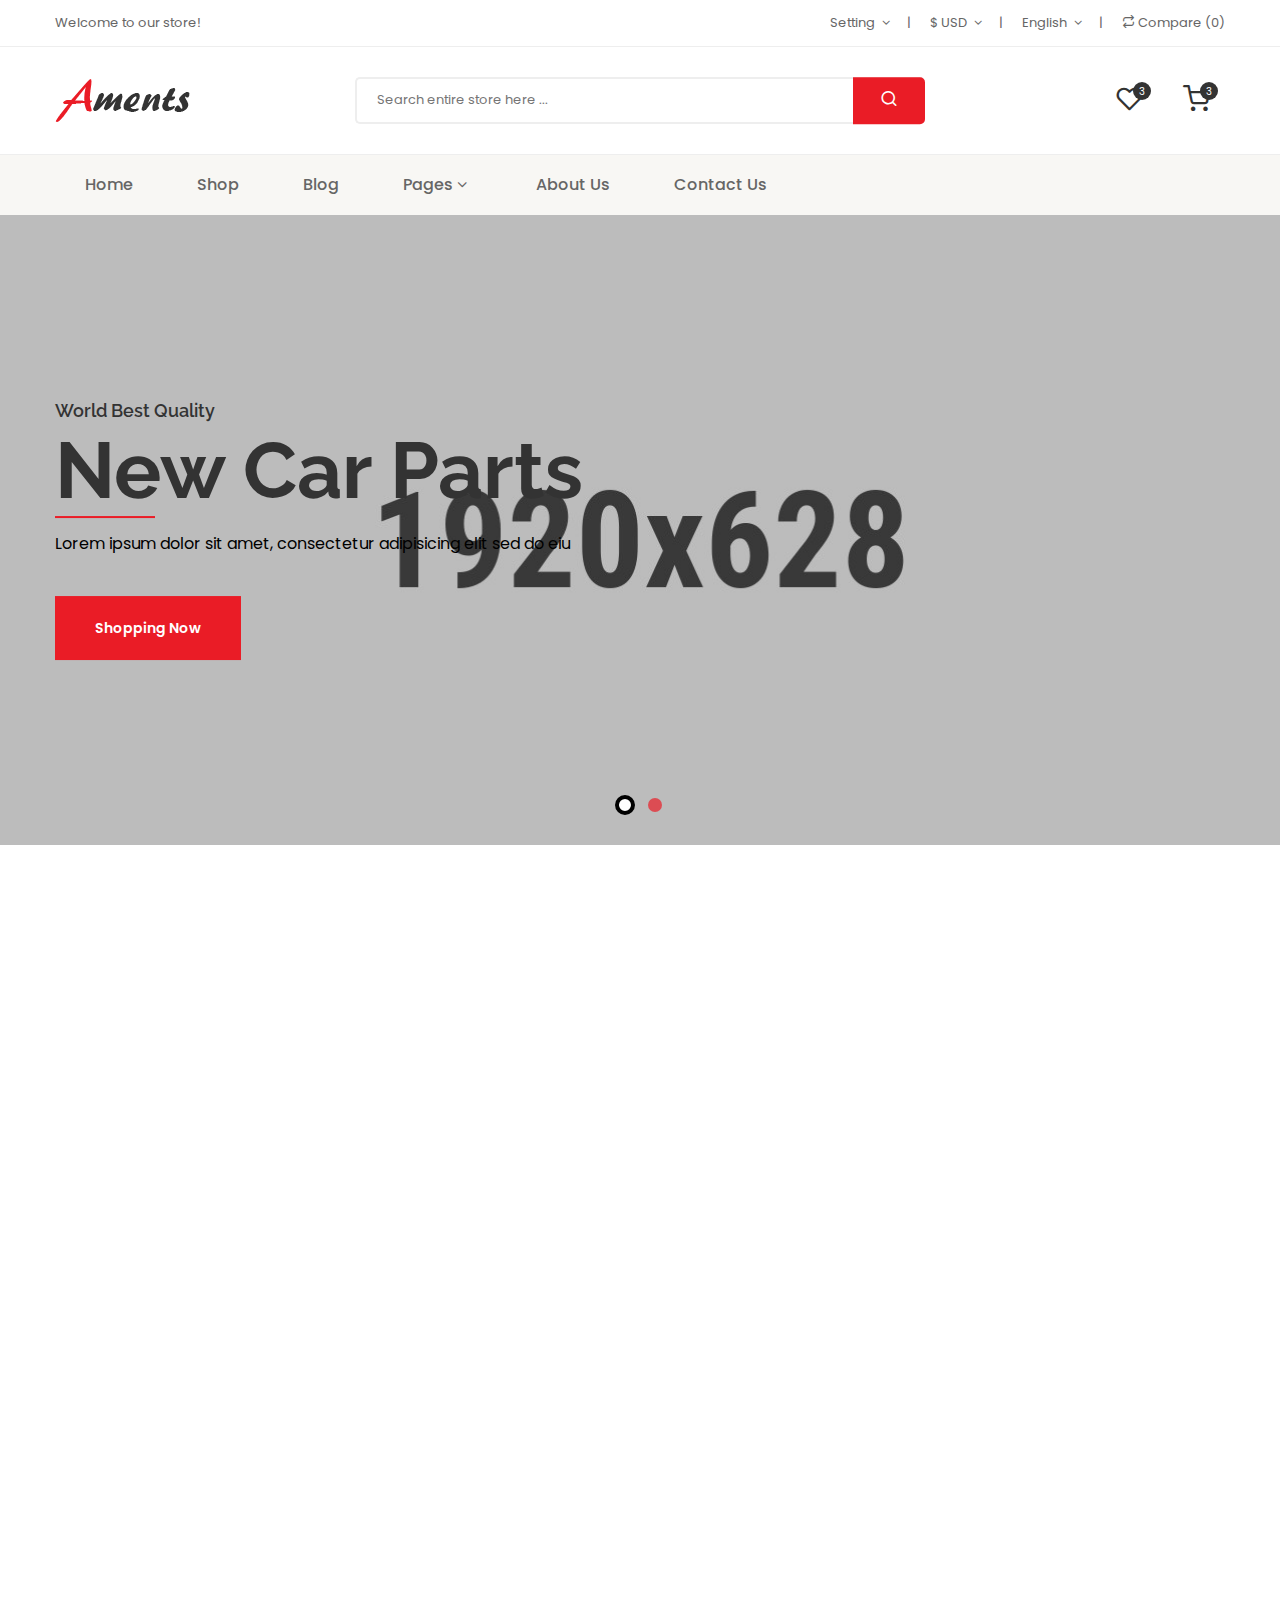
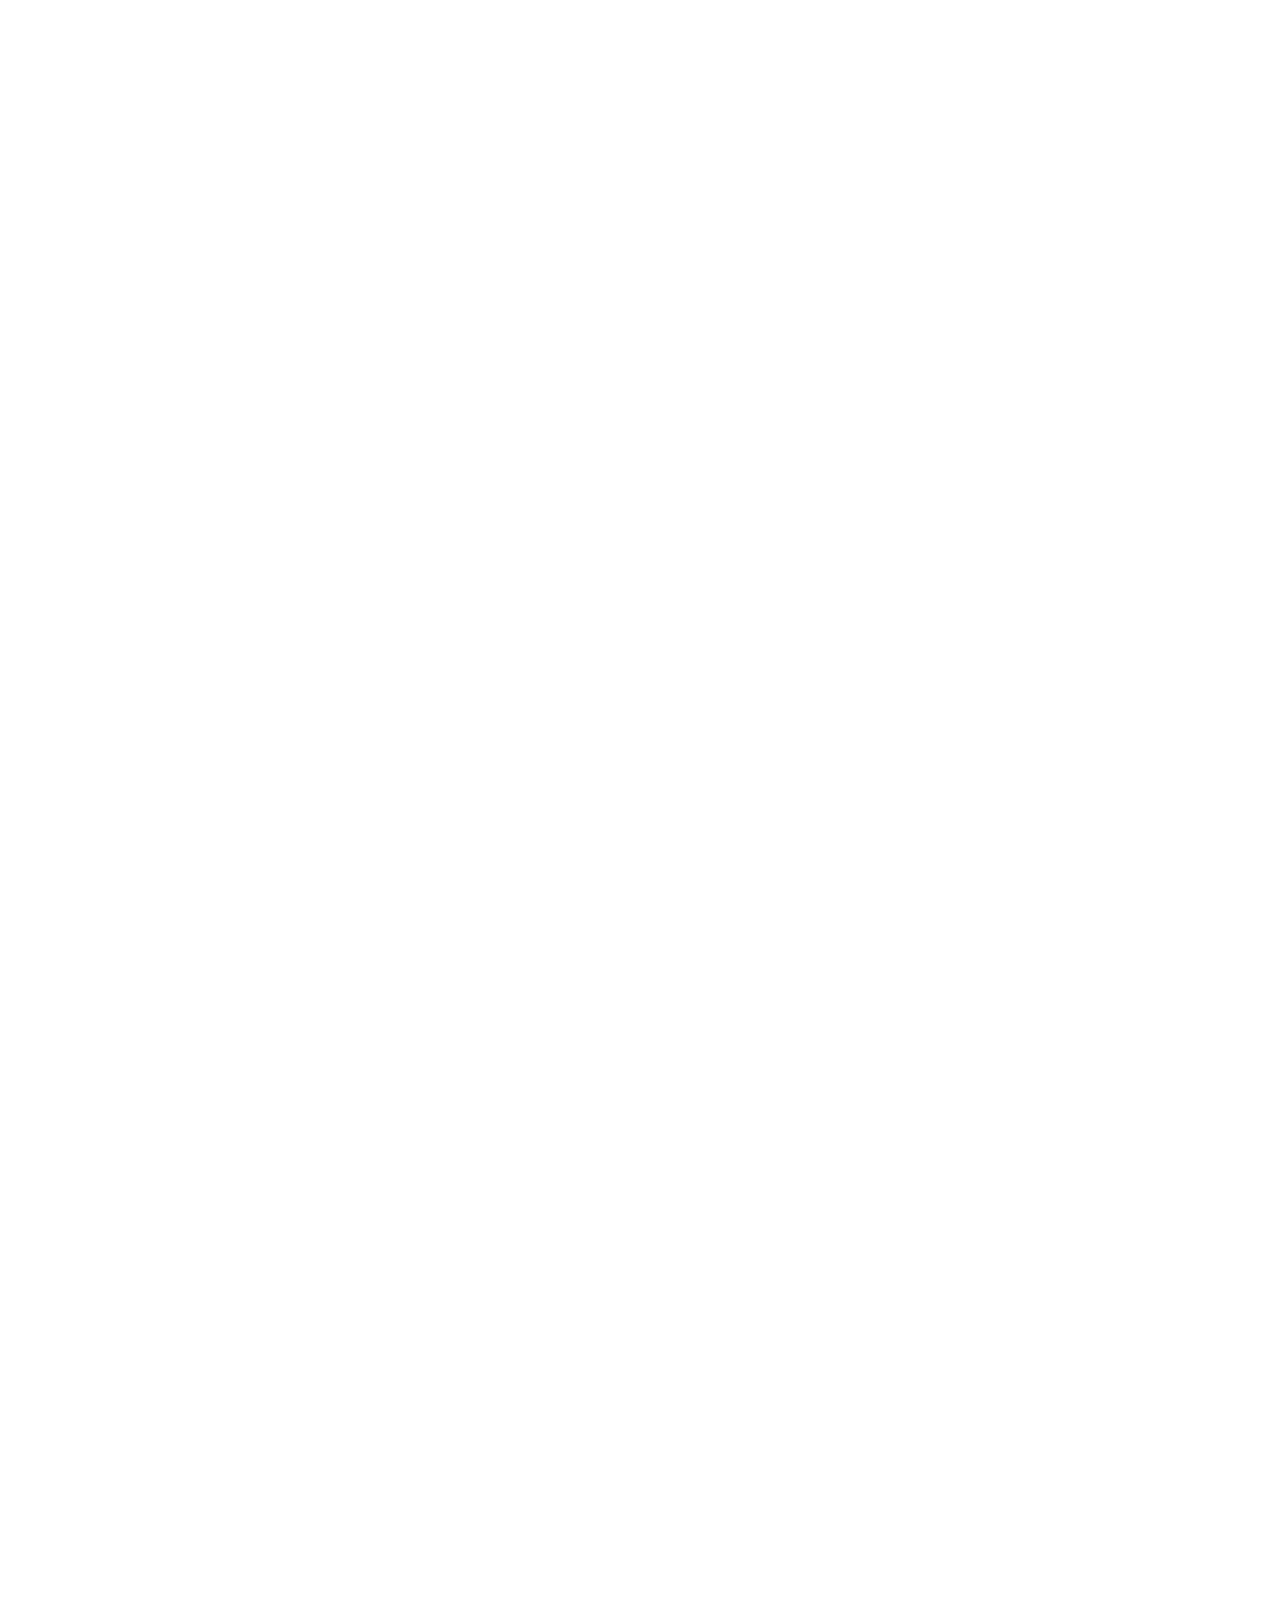
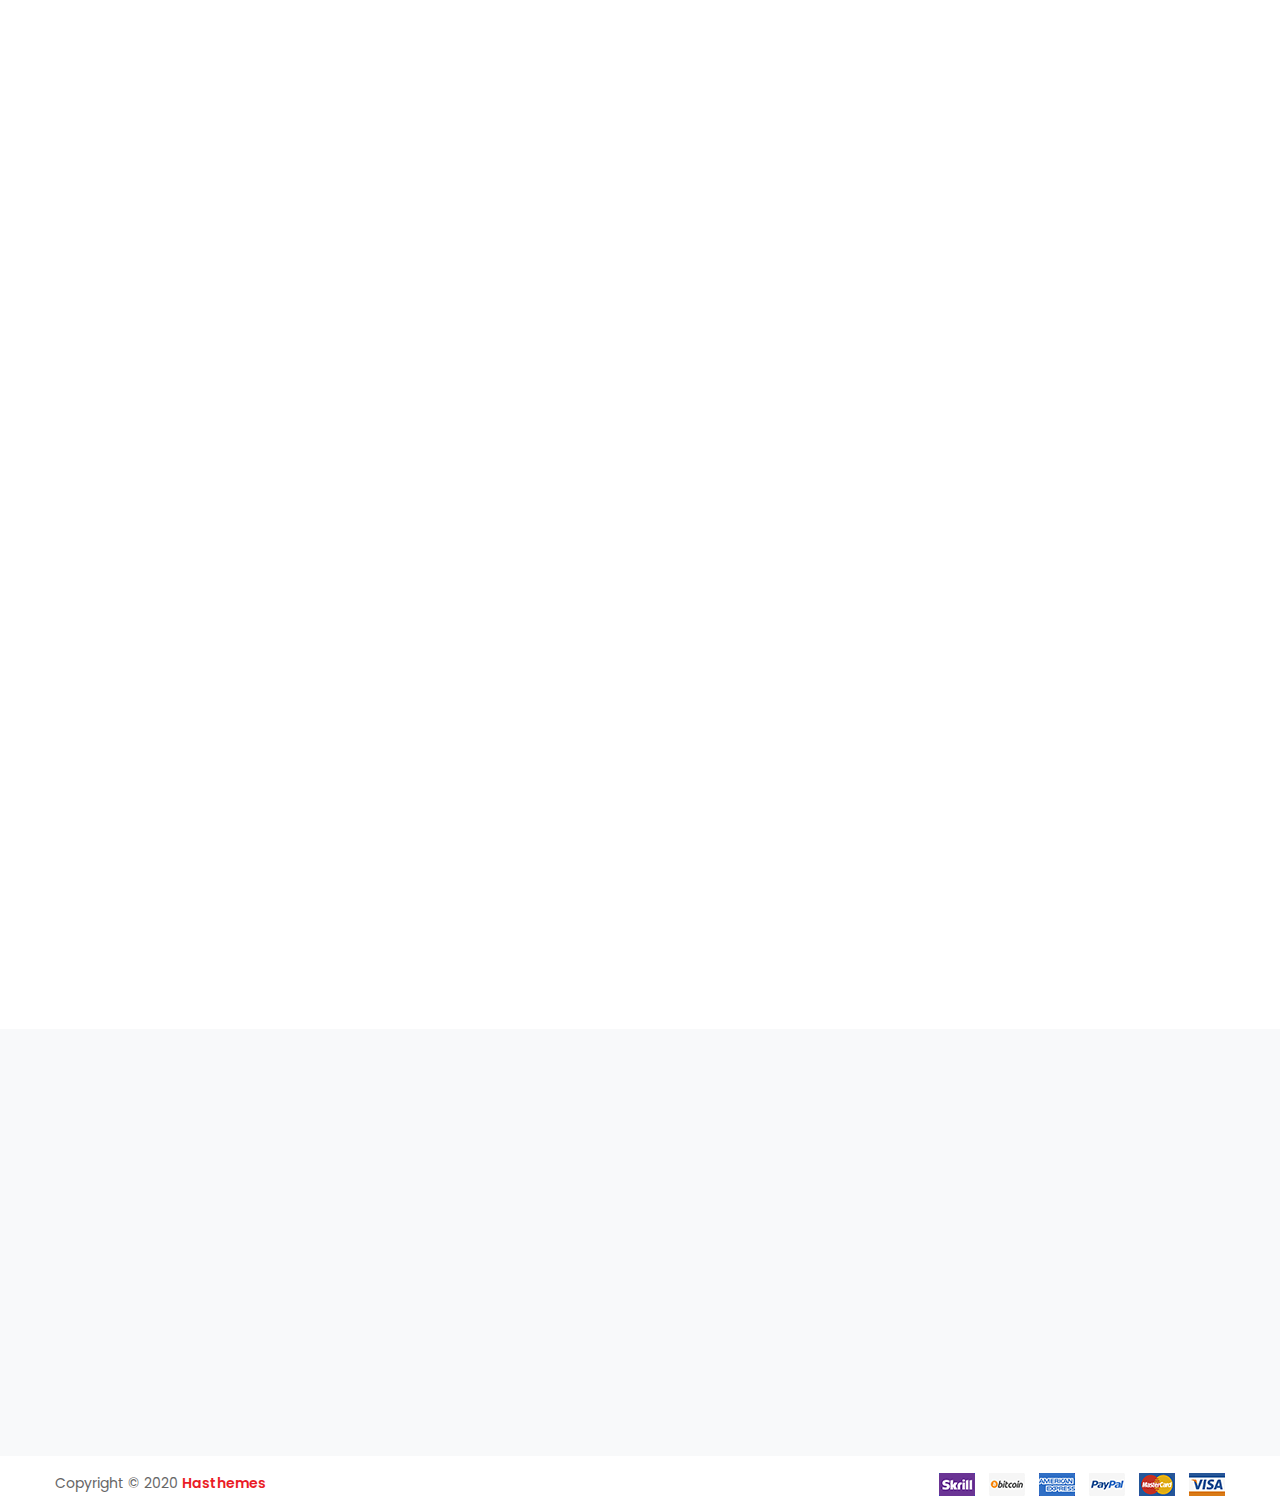
==== index.html @ 5ae7bfe8 "second" ====
<!DOCTYPE html>
<html lang="en">

<head>
    <meta charset="UTF-8" />
    <meta name="viewport" content="width=device-width, initial-scale=1.0" />
    <title>Aments - Car Accessories Shop HTML Template</title>

    <!-- ::::::::::::::Favicon icon::::::::::::::-->
    <link rel="shortcut icon" href="assets/images/favicon.ico" type="image/png">

    <!-- ::::::::::::::All CSS Files here :::::::::::::: -->
    <!-- Vendor CSS -->
    <link rel="stylesheet" href="assets/css/vendor/font-awesome.min.css">
    <link rel="stylesheet" href="assets/css/vendor/plaza-icon.css">
    <link rel="stylesheet" href="assets/css/vendor/jquery-ui.min.css">

    <!-- Plugin CSS -->
    <link rel="stylesheet" href="assets/css/plugins/slick.css">
    <link rel="stylesheet" href="assets/css/plugins/animate.min.css">
    <link rel="stylesheet" href="assets/css/plugins/nice-select.css">
    <link rel="stylesheet" href="assets/css/plugins/venobox.min.css">

    <!-- Main CSS -->
    <link rel="stylesheet" href="assets/css/style.css">

    <!-- Use the minified version files listed below for better performance and remove the files listed above -->
    <!-- <link rel="stylesheet" href="assets/css/vendor/vendor.min.css">
    <link rel="stylesheet" href="assets/css/plugins/plugins.min.css">
    <link rel="stylesheet" href="assets/css/style.min.css"> -->
    <link rel="stylesheet" href="https://unpkg.com/aos@2.3.1/dist/aos.css">


</head>

<body>

    <!-- ...:::: Start Header Section:::... -->
    <header class="header-section d-lg-block d-none">
        <!-- Start Header Top Area -->
        <div class="header-top">
            <div class="container">
                <div class="row d-flex justify-content-between align-items-center">
                    <div class="col-6">
                        <div class="header-top--left">
                            <span>Welcome to our store!</span>
                        </div>
                    </div>
                    <div class="col-6">
                        <div class="header-top--right">
                            <!-- Start Header Top Menu -->
                            <ul class="header-user-menu">
                                <li class="has-user-dropdown">
                                    <a href="">Setting</a>
                                    <!-- Header Top Menu's Dropdown -->
                                    <ul class="user-sub-menu">
                                        <li><a href="">Checkout</a></li>
                                        <li><a href="">My Account</a></li>
                                        <li><a href="">Shopping Cart</a></li>
                                        <li><a href="">Wishlist</a></li>
                                    </ul>
                                </li>
                                <li class="has-user-dropdown">
                                    <a href="">$ USD</a>
                                    <!-- Header Top Menu's Dropdown -->
                                    <ul class="user-sub-menu">
                                        <li><a href="">EUR – Euro</a></li>
                                        <li><a href="">GBP – British Pound</a></li>
                                        <li><a href="">INR – India Rupee</a></li>
                                    </ul>
                                </li>
                                <li class="has-user-dropdown">
                                    <a href="">English</a>
                                    <!-- Header Top Menu's Dropdown -->
                                    <ul class="user-sub-menu">
                                        <li><a href=""><img class="user-sub-menu-in-icon" src="assets/images/icon/lang-en.png" alt=""> English</a></li>
                                        <li><a href=""><img class="user-sub-menu-in-icon" src="assets/images/icon/lang-gr.png" alt=""> Germany</a></li>
                                    </ul>
                                </li>
                                <li><a href=""><i class="icon-repeat"></i> Compare (0)</a></li>
                            </ul> <!-- End Header Top Menu -->
                        </div>
                    </div>
                </div>
            </div>
        </div> <!-- End Header Top Area -->

        <!-- Start Header Center Area -->
        <div class="header-center">
            <div class="container">
                <div class="row d-flex justify-content-between align-items-center">
                    <div class="col-3">
                        <!-- Logo Header -->
                        <div class="header-logo">
                            <a href="index.html"><img src="assets/images/logo/logo.png" alt=""></a>
                        </div>
                    </div>
                    <div class="col-6">
                        <!-- Start Header Search -->
                        <div class="header-search">
                            <form action="#" method="post">
                                <div class="header-search-box default-search-style d-flex">
                                    <input class="default-search-style-input-box border-around border-right-none" type="search" placeholder="Search entire store here ..." required>
                                    <button class="default-search-style-input-btn" type="submit"><i class="icon-search"></i></button>
                                </div>
                            </form>
                        </div> <!-- End Header Search -->
                    </div>
                    <div class="col-3 text-right">
                        <!-- Start Header Action Icon -->
                        <ul class="header-action-icon">
                            <li>
                                <a href="#offcanvas-wishlish" class="offcanvas-toggle">
                                    <i class="icon-heart"></i>
                                    <span class="header-action-icon-item-count">3</span>
                                </a>
                            </li>
                            <li>
                                <a href="#offcanvas-add-cart" class="offcanvas-toggle">
                                    <i class="icon-shopping-cart"></i>
                                    <span class="header-action-icon-item-count">3</span>
                                </a>
                            </li>
                        </ul> <!-- End Header Action Icon -->
                    </div>
                </div>
            </div>
        </div> <!-- End Header Center Area -->

        <!-- Start Bottom Area -->
        <div class="header-bottom sticky-header">
            <div class="container">
                <div class="row">
                    <div class="col-12">
                        <!-- Header Main Menu -->
                        <div class="main-menu">
                            <nav>
                                <ul>
                                    <li>
                                        <a href="index.html">Home</a>
                                        <!-- Sub Menu -->
                                        
                                    </li>
                                    <li>
                                        <a href="shop-grid-sidebar-left.html">Shop</a>
                                    </li>
                                    <li>
                                        <a href="blog-grid-sidebar-left.html">Blog</a>              
                                    </li>
                                    <li class="has-dropdown">
                                        <a href="#">Pages <i class="fa fa-angle-down"></i></a>
                                        <!-- Sub Menu -->
                                        <ul class="sub-menu">
                                            <li><a href="service.html">Service</a></li>
                                            <li><a href="faq.html">Frequently Questions</a></li>
                                            <li><a href="privacy-policy.html">Privacy Policy</a></li>
                                            <li><a href="404.html">404 Page</a></li>
                                        </ul>
                                    </li>
                                    <li>
                                        <a href="about-us.html">About Us</a>
                                    </li>
                                    <li>
                                        <a href="contact-us.html">Contact Us</a>
                                    </li>
                                </ul>
                            </nav>
                        </div> <!-- Header Main Menu Start -->
                    </div>
                </div>
            </div>
        </div> <!-- End Bottom Area -->
    </header> <!-- ...:::: End Header Section:::... -->

    <!-- ...:::: Start Mobile Header Section:::... -->
    <div class="mobile-header-section d-block d-lg-none">
        <!-- Start Mobile Header Wrapper -->
        <div class="mobile-header-wrapper">
            <div class="container">
                <div class="row">
                    <div class="col-12 d-flex justify-content-between align-items-center">
                        <div class="mobile-header--left">
                            <a href="" class="mobile-logo-link">
                                <img src="assets/images/logo/logo.png" alt="" class="mobile-logo-img">
                            </a>
                        </div>
                        <div class="mobile-header--right">
                            <a href="#mobile-menu-offcanvas" class="mobile-menu offcanvas-toggle">
                                <span class="mobile-menu-dash"></span>
                                <span class="mobile-menu-dash"></span>
                                <span class="mobile-menu-dash"></span>
                            </a>
                        </div>
                    </div>
                </div>
            </div>
        </div> <!-- End Mobile Header Wrapper -->
    </div> <!-- ...:::: Start Mobile Header Section:::... -->

    <!-- ...:::: Start Offcanvas Mobile Menu Section:::... -->
    <div id="mobile-menu-offcanvas" class="offcanvas offcanvas-leftside offcanvas-mobile-menu-section">
        <!-- Start Offcanvas Header -->
        <div class="offcanvas-header text-right">
            <button class="offcanvas-close"><i class="fa fa-times"></i></button>
        </div> <!-- End Offcanvas Header -->
        <!-- Start Offcanvas Mobile Menu Wrapper -->
        <div class="offcanvas-mobile-menu-wrapper">
            <!-- Start Mobile Menu User Top -->
            <div class="mobile-menu-top">
                <span>Welcome to our store!</span>
                <!-- Start Header Top Menu -->
                <ul class="mobile-menu-user-menu">
                    <li><a class="header-user-menu-link" href=""><i class="icon-repeat"></i>Compare (0)</a></li>
                    <li class="has-mobile-user-dropdown">
                        <a class="mobile-user-menu-link" href="">Setting</a>
                        <!-- Header Top Menu's Dropdown -->
                        <ul class="mobile-user-sub-menu">
                            <li><a href="">Checkout</a></li>
                            <li><a href="">My Account</a></li>
                            <li><a href="">Shopping Cart</a></li>
                            <li><a href="">Wishlist</a></li>
                        </ul>
                    </li>
                    <li class=" has-mobile-user-dropdown">
                        <a class="mobile-user-menu-link" href="">$ USD</a>
                        <!-- Header Top Menu's Dropdown -->
                        <ul class="mobile-user-sub-menu">
                            <li><a href="">EUR – Euro</a></li>
                            <li><a href="">GBP – British Pound</a></li>
                            <li><a href="">Shopping Cart</a></li>
                            <li><a href="">INR – India Rupee</a></li>
                        </ul>
                    </li>
                    <li class="has-mobile-user-dropdown">
                        <a class="mobile-user-menu-link" href="">English</a>
                        <!-- Header Top Menu's Dropdown -->
                        <ul class="mobile-user-sub-menu">
                            <li><a href=""><img class="user-sub-menu-link-icon" src="assets/images/icon/lang-en.png" alt=""> English</a></li>
                            <li><a href=""><img class="user-sub-menu-link-icon" src="assets/images/icon/lang-gr.png" alt=""> Germany</a></li>
                        </ul>
                    </li>
                </ul> <!-- End Header Top Menu -->
            </div> <!-- End Mobile Menu User Top -->
            <!-- Start Mobile Menu User Center -->
            <div class="mobile-menu-center">
                <form action="#" method="post">
                    <div class="header-search-box default-search-style d-flex">
                        <input class="default-search-style-input-box border-around border-right-none" type="search" placeholder="Search entire store here ..." required>
                        <button class="default-search-style-input-btn" type="submit"><i class="icon-search"></i></button>
                    </div>
                </form>
                <div class="mobile-menu-customer-support">
                    <div class="mobile-menu-customer-support-icon">
                        <img src="assets/images/icon/support-icon.png" alt="">
                    </div>
                    <div class="mobile-menu-customer-support-text">
                        <span>Customer Support</span>
                        <a class="mobile-menu-customer-support-text-phone" href="tel:(08)123456789">(08) 123 456 789</a>
                    </div>
                </div>
                <!-- Start Header Action Icon -->
                <ul class="mobile-action-icon">
                    <li class="mobile-action-icon-item">
                        <a href="wishlist.html" class="mobile-action-icon-link">
                            <i class="icon-heart"></i>
                            <span class="mobile-action-icon-item-count">3</span>
                        </a>
                    </li>
                    <li class="mobile-action-icon-item">
                        <a href="cart.html" class="mobile-action-icon-link">
                            <i class="icon-shopping-cart"></i>
                            <span class="mobile-action-icon-item-count">3</span>
                        </a>
                    </li>
                </ul> <!-- End Header Action Icon -->
            </div> <!-- End Mobile Menu User Center -->
            <!-- Start Mobile Menu Bottom -->
            <div class="mobile-menu-bottom">
                <!-- Start Mobile Menu Nav -->
                <div class="offcanvas-menu">
                    <ul>
                        <ul>
                            <li>
                                <a href="index.html">Home</a>
                                <!-- Sub Menu -->
                                
                            </li>
                            <li>
                                <a href="shop-grid-sidebar-left.html">Shop</a>
                            </li>
                            <li>
                                <a href="blog-grid-sidebar-left.html">Blog</a>              
                            </li>
                            <li class="has-dropdown">
                                <a href="#">Pages <i class="fa fa-angle-down"></i></a>
                                <!-- Sub Menu -->
                                <ul class="sub-menu">
                                    <li><a href="service.html">Service</a></li>
                                    <li><a href="faq.html">Frequently Questions</a></li>
                                    <li><a href="privacy-policy.html">Privacy Policy</a></li>
                                    <li><a href="404.html">404 Page</a></li>
                                </ul>
                            </li>
                            <li>
                                <a href="about-us.html">About Us</a>
                            </li>
                            <li>
                                <a href="contact-us.html">Contact Us</a>
                            </li>
                        </ul>
                </div> <!-- End Mobile Menu Nav -->

                <!-- Mobile Manu Mail Address -->
                <a class="mobile-menu-email icon-text-right" href="mailto:info@yourdomain.com"><i class="fa fa-envelope-o"> info@yourdomain.com</i></a>

                <!-- Mobile Manu Social Link -->
                <ul class="mobile-menu-social">
                    <li><a href="" class="facebook"><i class="fa fa-facebook"></i></a></li>
                    <li><a href="" class="twitter"><i class="fa fa-twitter"></i></a></li>
                    <li><a href="" class="youtube"><i class="fa fa-youtube"></i></a></li>
                    <li><a href="" class="pinterest"><i class="fa fa-pinterest"></i></a></li>
                    <li><a href="" class="instagram"><i class="fa fa-instagram"></i></a></li>
                </ul>
            </div> <!-- End Mobile Menu Bottom -->
        </div> <!-- End Offcanvas Mobile Menu Wrapper -->
    </div> <!-- ...:::: End Offcanvas Mobile Menu Section:::... -->

    <!-- ...:::: Start Offcanvas Addcart Section :::... -->
    <div id="offcanvas-add-cart" class="offcanvas offcanvas-rightside offcanvas-add-cart-section">
        <!-- Start Offcanvas Header -->
        <div class="offcanvas-header text-right">
            <button class="offcanvas-close"><i class="fa fa-times"></i></button>
        </div> <!-- End Offcanvas Header -->

        <!-- Start  Offcanvas Addcart Wrapper -->
        <div class="offcanvas-add-cart-wrapper">
            <h4 class="offcanvas-title">Shopping Cart</h4>
            <ul class="offcanvas-cart">
                <li class="offcanvas-cart-item-single">
                    <div class="offcanvas-cart-item-block">
                        <a href="" class="offcanvas-cart-item-image-link">
                            <img src="assets/images/products_images/aments_products_image_6.jpg" alt="" class="offcanvas-cart-image">
                        </a>
                        <div class="offcanvas-cart-item-content">
                            <a href="" class="offcanvas-cart-item-link">Car Wheel</a>
                            <div class="offcanvas-cart-item-details">
                                <span class="offcanvas-cart-item-details-quantity">1 x </span>
                                <span class="offcanvas-cart-item-details-price">$49.00</span>
                            </div>
                        </div>
                    </div>
                    <div class="offcanvas-cart-item-delete text-right">
                        <a href="#" class="offcanvas-cart-item-delete"><i class="fa fa-trash-o"></i></a>
                    </div>
                </li>
                <li class="offcanvas-cart-item-single">
                    <div class="offcanvas-cart-item-block">
                        <a href="" class="offcanvas-cart-item-image-link">
                            <img src="assets/images/categories_images/aments_categories_08.jpg" alt="" class="offcanvas-cart-image">
                        </a>
                        <div class="offcanvas-cart-item-content">
                            <a href="" class="offcanvas-cart-item-link">Car Vails</a>
                            <div class="offcanvas-cart-item-details">
                                <span class="offcanvas-cart-item-details-quantity">3 x </span>
                                <span class="offcanvas-cart-item-details-price">$500.00</span>
                            </div>
                        </div>
                    </div>
                    <div class="offcanvas-cart-item-delete text-right">
                        <a href="#" class="offcanvas-cart-item-delete"><i class="fa fa-trash-o"></i></a>
                    </div>
                </li>
                <li class="offcanvas-cart-item-single">
                    <div class="offcanvas-cart-item-block">
                        <a href="" class="offcanvas-cart-item-image-link">
                            <img src="assets/images/products_images/aments_products_image_2.jpg" alt="" class="offcanvas-cart-image">
                        </a>
                        <div class="offcanvas-cart-item-content">
                            <a href="" class="offcanvas-cart-item-link">Shock Absorber</a>
                            <div class="offcanvas-cart-item-details">
                                <span class="offcanvas-cart-item-details-quantity">1 x </span>
                                <span class="offcanvas-cart-item-details-price">$350.00</span>
                            </div>
                        </div>
                    </div>
                    <div class="offcanvas-cart-item-delete text-right">
                        <a href="#" class="offcanvas-cart-item-delete"><i class="fa fa-trash-o"></i></a>
                    </div>
                </li>
            </ul>
            <div class="offcanvas-cart-total-price">
                <span class="offcanvas-cart-total-price-text">Subtotal:</span>
                <span class="offcanvas-cart-total-price-value">$170.00</span>
            </div>
            <ul class="offcanvas-cart-action-button">
                <li class="offcanvas-cart-action-button-list"><a href="" class="offcanvas-cart-action-button-link">View Cart</a></li>
                <li class="offcanvas-cart-action-button-list"><a href="" class="offcanvas-cart-action-button-link">Checkout</a></li>
            </ul>
        </div> <!-- End  Offcanvas Addcart Wrapper -->

    </div> <!-- ...:::: End  Offcanvas Addcart Section :::... -->

    <!-- ...:::: Start Offcanvas Mobile Menu Section:::... -->
    <div id="offcanvas-wishlish" class="offcanvas offcanvas-rightside offcanvas-add-cart-section">
        <!-- Start Offcanvas Header -->
        <div class="offcanvas-header text-right">
            <button class="offcanvas-close"><i class="fa fa-times"></i></button>
        </div> <!-- ENd Offcanvas Header -->

        <!-- Start Offcanvas Mobile Menu Wrapper -->
        <div class="offcanvas-wishlist-wrapper">
            <h4 class="offcanvas-title">Wishlist</h4>
            <ul class="offcanvas-wishlist">
                <li class="offcanvas-wishlist-item-single">
                    <div class="offcanvas-wishlist-item-block">
                        <a href="" class="offcanvas-wishlist-item-image-link">
                            <img src="assets/images/products_images/aments_products_image_6.jpg" alt="" class="offcanvas-wishlist-image">
                        </a>
                        <div class="offcanvas-wishlist-item-content">
                            <a href="" class="offcanvas-wishlist-item-link">Car Wheel</a>
                            <div class="offcanvas-wishlist-item-details">
                                <span class="offcanvas-wishlist-item-details-quantity">1 x </span>
                                <span class="offcanvas-wishlist-item-details-price">$49.00</span>
                            </div>
                        </div>
                    </div>
                    <div class="offcanvas-wishlist-item-delete text-right">
                        <a href="#" class="offcanvas-wishlist-item-delete"><i class="fa fa-trash-o"></i></a>
                    </div>
                </li>
                <li class="offcanvas-wishlist-item-single">
                    <div class="offcanvas-wishlist-item-block">
                        <a href="" class="offcanvas-wishlist-item-image-link">
                            <img src="assets/images/categories_images/aments_categories_08.jpg" alt="" class="offcanvas-wishlist-image">
                        </a>
                        <div class="offcanvas-wishlist-item-content">
                            <a href="" class="offcanvas-wishlist-item-link">Car Vails</a>
                            <div class="offcanvas-wishlist-item-details">
                                <span class="offcanvas-wishlist-item-details-quantity">3 x </span>
                                <span class="offcanvas-wishlist-item-details-price">$500.00</span>
                            </div>
                        </div>
                    </div>
                    <div class="offcanvas-wishlist-item-delete text-right">
                        <a href="#" class="offcanvas-wishlist-item-delete"><i class="fa fa-trash-o"></i></a>
                    </div>
                </li>
                <li class="offcanvas-wishlist-item-single">
                    <div class="offcanvas-wishlist-item-block">
                        <a href="" class="offcanvas-wishlist-item-image-link">
                            <img src="assets/images/products_images/aments_products_image_2.jpg" alt="" class="offcanvas-wishlist-image">
                        </a>
                        <div class="offcanvas-wishlist-item-content">
                            <a href="" class="offcanvas-wishlist-item-link">Shock Absorber</a>
                            <div class="offcanvas-wishlist-item-details">
                                <span class="offcanvas-wishlist-item-details-quantity">1 x </span>
                                <span class="offcanvas-wishlist-item-details-price">$350.00</span>
                            </div>
                        </div>
                    </div>
                    <div class="offcanvas-wishlist-item-delete text-right">
                        <a href="#" class="offcanvas-wishlist-item-delete"><i class="fa fa-trash-o"></i></a>
                    </div>
                </li>
            </ul>
            <ul class="offcanvas-wishlist-action-button">
                <li class="offcanvas-wishlist-action-button-list"><a href="" class="offcanvas-wishlist-action-button-link">View wishlist</a></li>
            </ul>
        </div> <!-- End Offcanvas Mobile Menu Wrapper -->

    </div> <!-- ...:::: End Offcanvas Mobile Menu Section:::... -->

    <div class="offcanvas-overlay"></div>

    <!-- ...:::: Start Hero Area Section:::... -->
    <div class="hero-area">
        <div class="hero-area-wrapper hero-slider-dots fix-slider-dots">
            <!-- Start Hero Slider Single -->
            <div class="hero-area-single">
                <div class="hero-area-bg">
                    <img class="hero-img" src="assets/images/slider_images/home_1/aments_home_1_slider_1.jpg" alt="">
                </div>
                <div class="hero-content">
                    <div class="container">
                        <div class="row">
                            <div class="col-10 col-md-8 col-xl-6">
                                <h5>World Best Quality</h5>
                                <h2>New Car Parts</h2>
                                <p>Lorem ipsum dolor sit amet, consectetur adipisicing elit sed do eiu</p>
                                <a href="product-details-default.html" class="hero-button">Shopping Now</a>
                            </div>
                        </div>
                    </div>
                </div>
            </div> <!-- End Hero Slider Single -->
            <!-- Start Hero Slider Single -->
            <div class="hero-area-single">
                <div class="hero-area-bg">
                    <img class="hero-img" src="assets/images/slider_images/home_1/aments_home_1_slider_2.jpg" alt="">
                </div>
                <div class="hero-content">
                    <div class="container">
                        <div class="row">
                            <div class="col-10 col-md-8 col-xl-6">
                                <h5>World Best Quality</h5>
                                <h2>New Car Parts</h2>
                                <p>Lorem ipsum dolor sit amet, consectetur adipisicing elit sed do eiu</p>
                                <a href="product-details-default.html" class="hero-button">Shopping Now</a>
                            </div>
                        </div>
                    </div>
                </div>
            </div> <!-- End Hero Slider Single -->
        </div>
    </div> <!-- ...:::: End Hero Area Section:::... -->

    <!-- ...:::: Start Product Catagory Section:::... -->
    <div class="product-catagory-section section-top-gap-100">
        <!-- Start Section Content -->
        <div class="section-content-gap">
            <div class="container">
                <div class="row">
                    <div class="section-content">
                        <h3 class="section-title aos-init aos-animate" data-aos="fade-up" data-aos-delay="50">Popular Categories</h3>
                    </div>
                </div>
            </div>
        </div> <!-- End Section Content -->

        <!-- Start Catagory Wrapper -->
        <div class="product-catagory-wrapper">
            <div class="container">
                <div class="row">
                    <div class="col-lg-3 col-md-4 col-sm-6 col-12">
                        <!-- Start Product Catagory Single -->
                        <a href="product-details-default.html" class="product-catagory-single aos-init aos-animate" data-aos="fade-up" data-aos-delay="0">
                            <div class="product-catagory-img">
                                <img src="assets/images/categories_images/aments_categories_01.jpg" alt="">
                            </div>
                            <div class="product-catagory-content">
                                <h5 class="product-catagory-title">Parts Box</h5>
                                <span class="product-catagory-items">(20 Items)</span>
                            </div>
                        </a> <!-- End Product Catagory Single -->
                    </div>
                    <div class="col-lg-3 col-md-4 col-sm-6 col-12">
                        <!-- Start Product Catagory Single -->
                        <a href="product-details-default.html" class="product-catagory-single aos-init aos-animate" data-aos="fade-up" data-aos-delay="200">
                            <div class="product-catagory-img">
                                <img src="assets/images/categories_images/aments_categories_02.jpg" alt="">
                            </div>
                            <div class="product-catagory-content">
                                <h5 class="product-catagory-title">Parts Box</h5>
                                <span class="product-catagory-items">(20 Items)</span>
                            </div>
                        </a> <!-- End Product Catagory Single -->
                    </div>
                    <div class="col-lg-3 col-md-4 col-sm-6 col-12">
                        <!-- Start Product Catagory Single -->
                        <a href="product-details-default.html" class="product-catagory-single aos-init aos-animate" data-aos="fade-up" data-aos-delay="400">
                            <div class="product-catagory-img">
                                <img src="assets/images/categories_images/aments_categories_03.jpg" alt="">
                            </div>
                            <div class="product-catagory-content">
                                <h5 class="product-catagory-title">Parts Box</h5>
                                <span class="product-catagory-items">(20 Items)</span>
                            </div>
                        </a> <!-- End Product Catagory Single -->
                    </div>
                    <div class="col-lg-3 col-md-4 col-sm-6 col-12">
                        <!-- Start Product Catagory Single -->
                        <a href="product-details-default.html" class="product-catagory-single aos-init aos-animate" data-aos="fade-up" data-aos-delay="600">
                            <div class="product-catagory-img">
                                <img src="assets/images/categories_images/aments_categories_04.jpg" alt="">
                            </div>
                            <div class="product-catagory-content">
                                <h5 class="product-catagory-title">Parts Box</h5>
                                <span class="product-catagory-items">(20 Items)</span>
                            </div>
                        </a> <!-- End Product Catagory Single -->
                    </div>
                    <div class="col-lg-3 col-md-4 col-sm-6 col-12">
                        <!-- Start Product Catagory Single -->
                        <a href="product-details-default.html" class="product-catagory-single aos-init aos-animate" data-aos="fade-up" data-aos-delay="0">
                            <div class="product-catagory-img">
                                <img src="assets/images/categories_images/aments_categories_05.jpg" alt="">
                            </div>
                            <div class="product-catagory-content">
                                <h5 class="product-catagory-title">Parts Box</h5>
                                <span class="product-catagory-items">(20 Items)</span>
                            </div>
                        </a> <!-- End Product Catagory Single -->
                    </div>
                    <div class="col-lg-3 col-md-4 col-sm-6 col-12">
                        <!-- Start Product Catagory Single -->
                        <a href="product-details-default.html" class="product-catagory-single aos-init aos-animate" data-aos="fade-up" data-aos-delay="200">
                            <div class="product-catagory-img">
                                <img src="assets/images/categories_images/aments_categories_06.jpg" alt="">
                            </div>
                            <div class="product-catagory-content">
                                <h5 class="product-catagory-title">Parts Box</h5>
                                <span class="product-catagory-items">(20 Items)</span>
                            </div>
                        </a> <!-- End Product Catagory Single -->
                    </div>
                    <div class="col-lg-3 col-md-4 col-sm-6 col-12">
                        <!-- Start Product Catagory Single -->
                        <a href="product-details-default.html" class="product-catagory-single aos-init aos-animate" data-aos="fade-up" data-aos-delay="400">
                            <div class="product-catagory-img">
                                <img src="assets/images/categories_images/aments_categories_07.jpg" alt="">
                            </div>
                            <div class="product-catagory-content">
                                <h5 class="product-catagory-title">Parts Box</h5>
                                <span class="product-catagory-items">(20 Items)</span>
                            </div>
                        </a> <!-- End Product Catagory Single -->
                    </div>
                    <div class="col-lg-3 col-md-4 col-sm-6 col-12">
                        <!-- Start Product Catagory Single -->
                        <a href="product-details-default.html" class="product-catagory-single aos-init aos-animate" data-aos="fade-up" data-aos-delay="600">
                            <div class="product-catagory-img">
                                <img src="assets/images/categories_images/aments_categories_08.jpg" alt="">
                            </div>
                            <div class="product-catagory-content">
                                <h5 class="product-catagory-title">Parts Box</h5>
                                <span class="product-catagory-items">(20 Items)</span>
                            </div>
                        </a> <!-- End Product Catagory Single -->
                    </div>
                </div>
            </div>
        </div> <!-- End Catagory Wrapper -->
    </div> <!-- ...:::: End Product Catagory Section:::... -->

    <!-- ...:::: Start Banner Section:::... -->
    <div class="banner-section section-top-gap-100">
        <!-- Start Banner Wrapper -->
        <div class="banner-wrapper">
            <div class="container">
                <div class="row">
                    <div class="col-lg-4 col-md-6 col-12">
                        <!-- Start Banner Single -->
                        <div class="banner-single aos-init aos-animate" data-aos="fade-up" data-aos-delay="0">
                            <a href="product-details-default.html" class="banner-img-link">
                                <img class="banner-img" src="assets/images/banner_images/aments_banner_01.jpg" alt="">
                            </a>
                            <div class="banner-content">
                                <span class="banner-text-tiny">Car Wheel</span>
                                <h3 class="banner-text-large">30% Off</h3>
                                <a href="product-details-default.html" class="banner-link">Shop Now</a>
                            </div>
                        </div> <!-- End Banner Single -->
                    </div>
                    <div class="col-lg-4 col-md-6 col-12">
                        <!-- Start Banner Single -->
                        <div class="banner-single aos-init aos-animate" data-aos="fade-up" data-aos-delay="200">
                            <a href="product-details-default.html" class="banner-img-link">
                                <img class="banner-img" src="assets/images/banner_images/aments_banner_02.jpg" alt="">
                            </a>
                            <div class="banner-content">
                                <span class="banner-text-tiny">Car Vails</span>
                                <h3 class="banner-text-large">40% Off</h3>
                                <a href="product-details-default.html" class="banner-link">Shop Now</a>
                            </div>
                        </div> <!-- End Banner Single -->
                    </div>
                    <div class="col-lg-4 col-md-6 col-12">
                        <!-- Start Banner Single -->
                        <div class="banner-single aos-init aos-animate" data-aos="fade-up" data-aos-delay="400">
                            <a href="product-details-default.html" class="banner-img-link">
                                <img class="banner-img" src="assets/images/banner_images/aments_banner_03.jpg" alt="">
                            </a>
                            <div class="banner-content">
                                <span class="banner-text-tiny">Car Vails</span>
                                <h3 class="banner-text-large">50% Off</h3>
                                <a href="product-details-default.html" class="banner-link">Shop Now</a>
                            </div>
                        </div> <!-- End Banner Single -->
                    </div>
                </div>
            </div>
        </div> <!-- End Banner Wrapper -->
    </div> <!-- ...:::: End Banner Section:::... -->

    <!-- ...:::: Start Product Tab Section:::... -->
    <div class="product-tab-section section-top-gap-100 aos-init aos-animate" data-aos="fade-up" data-aos-delay="600">
        <!-- Start Section Content -->
        <div class="section-content-gap">
            <div class="container">
                <div class="row">
                    <div class="section-content d-flex justify-content-between align-items-md-center align-items-start flex-md-row flex-column">
                        <h3 class="section-title">New Arrivals</h3>
                        <ul class="tablist nav product-tab-btn">
                            <li><a class="nav-link active" data-toggle="tab" href="#car_and_drive">Car & Drive </a></li>
                            <li><a class="nav-link" data-toggle="tab" href="#motorcycle">Motorcycle</a></li>
                            <li><a class="nav-link" data-toggle="tab" href="#truck_drive">Truck & Drive</a></li>
                        </ul>
                    </div>
                </div>
            </div>
        </div> <!-- End Section Content -->

        <!-- Start Tab Wrapper -->
        <div class="product-tab-wrapper">
            <div class="container">
                <div class="row">
                    <div class="col-12">
                        <div class="tab-content tab-animate-zoom">
                            <div class="tab-pane show active" id="car_and_drive">
                                <div class="product-default-slider product-default-slider-4grids-1row">
                                    <!-- Start Product Defautlt Single -->
                                    <div class="product-default-single border-around">
                                        <div class="product-img-warp">
                                            <a href="product-details-default.html" class="product-default-img-link">
                                                <img src="assets/images/products_images/aments_products_image_2.jpg" alt="" class="product-default-img img-fluid">
                                            </a>
                                            <div class="product-action-icon-link">
                                                <ul>
                                                    <li><a href="wishlist.html"><i class="icon-heart"></i></a></li>
                                                    <li><a href="compare.html"><i class="icon-repeat"></i></a></li>
                                                    <li><a href="#" data-toggle="modal" data-target="#modalQuickview"><i class="icon-eye"></i></a></li>
                                                    <li><a href="#" data-toggle="modal" data-target="#modalAddcart"><i class="icon-shopping-cart"></i></a></li>
                                                </ul>
                                            </div>
                                        </div>
                                        <div class="product-default-content">
                                            <h6 class="product-default-link"><a href="product-details-default.html">New Balance Fresh Foam Kaymin Car Purts</a></h6>
                                            <span class="product-default-price"><del class="product-default-price-off">$30.12</del> $25.12</span>
                                        </div>
                                    </div> <!-- End Product Defautlt Single -->
                                    <!-- Start Product Defautlt Single -->
                                    <div class="product-default-single border-around">
                                        <div class="product-img-warp">
                                            <a href="product-details-default.html" class="product-default-img-link">
                                                <img src="assets/images/products_images/aments_products_image_1.jpg" alt="" class="product-default-img img-fluid">
                                            </a>
                                            <div class="product-action-icon-link">
                                                <ul>
                                                    <li><a href="wishlist.html"><i class="icon-heart"></i></a></li>
                                                    <li><a href="compare.html"><i class="icon-repeat"></i></a></li>
                                                    <li><a href="#" data-toggle="modal" data-target="#modalQuickview"><i class="icon-eye"></i></a></li>
                                                    <li><a href="#" data-toggle="modal" data-target="#modalAddcart"><i class="icon-shopping-cart"></i></a></li>
                                                </ul>
                                            </div>
                                        </div>
                                        <div class="product-default-content">
                                            <h6 class="product-default-link"><a href="product-details-default.html">New Balance Fresh Foam Kaymin Car Purts</a></h6>
                                            <span class="product-default-price"><del class="product-default-price-off">$30.12</del> $25.12</span>
                                        </div>
                                    </div> <!-- End Product Defautlt Single -->
                                    <!-- Start Product Defautlt Single -->
                                    <div class="product-default-single border-around">
                                        <div class="product-img-warp">
                                            <a href="product-details-default.html" class="product-default-img-link">
                                                <img src="assets/images/products_images/aments_products_image_4.jpg" alt="" class="product-default-img img-fluid">
                                            </a>
                                            <div class="product-action-icon-link">
                                                <ul>
                                                    <li><a href="wishlist.html"><i class="icon-heart"></i></a></li>
                                                    <li><a href="compare.html"><i class="icon-repeat"></i></a></li>
                                                    <li><a href="#" data-toggle="modal" data-target="#modalQuickview"><i class="icon-eye"></i></a></li>
                                                    <li><a href="#" data-toggle="modal" data-target="#modalAddcart"><i class="icon-shopping-cart"></i></a></li>
                                                </ul>
                                            </div>
                                        </div>
                                        <div class="product-default-content">
                                            <h6 class="product-default-link"><a href="product-details-default.html">New Balance Fresh Foam Kaymin Car Purts</a></h6>
                                            <span class="product-default-price"><del class="product-default-price-off">$30.12</del> $25.12</span>
                                        </div>
                                    </div> <!-- End Product Defautlt Single -->
                                    <!-- Start Product Defautlt Single -->
                                    <div class="product-default-single border-around">
                                        <div class="product-img-warp">
                                            <a href="product-details-default.html" class="product-default-img-link">
                                                <img src="assets/images/products_images/aments_products_image_3.jpg" alt="" class="product-default-img img-fluid">
                                            </a>
                                            <div class="product-action-icon-link">
                                                <ul>
                                                    <li><a href="wishlist.html"><i class="icon-heart"></i></a></li>
                                                    <li><a href="compare.html"><i class="icon-repeat"></i></a></li>
                                                    <li><a href="#" data-toggle="modal" data-target="#modalQuickview"><i class="icon-eye"></i></a></li>
                                                    <li><a href="#" data-toggle="modal" data-target="#modalAddcart"><i class="icon-shopping-cart"></i></a></li>
                                                </ul>
                                            </div>
                                        </div>
                                        <div class="product-default-content">
                                            <h6 class="product-default-link"><a href="product-details-default.html">New Balance Fresh Foam Kaymin Car Purts</a></h6>
                                            <span class="product-default-price"><del class="product-default-price-off">$30.12</del> $25.12</span>
                                        </div>
                                    </div> <!-- End Product Defautlt Single -->
                                    <!-- Start Product Defautlt Single -->
                                    <div class="product-default-single border-around">
                                        <div class="product-img-warp">
                                            <a href="product-details-default.html" class="product-default-img-link">
                                                <img src="assets/images/products_images/aments_products_image_6.jpg" alt="" class="product-default-img img-fluid">
                                            </a>
                                            <div class="product-action-icon-link">
                                                <ul>
                                                    <li><a href="wishlist.html"><i class="icon-heart"></i></a></li>
                                                    <li><a href="compare.html"><i class="icon-repeat"></i></a></li>
                                                    <li><a href="#" data-toggle="modal" data-target="#modalQuickview"><i class="icon-eye"></i></a></li>
                                                    <li><a href="#" data-toggle="modal" data-target="#modalAddcart"><i class="icon-shopping-cart"></i></a></li>
                                                </ul>
                                            </div>
                                        </div>
                                        <div class="product-default-content">
                                            <h6 class="product-default-link"><a href="product-details-default.html">New Balance Fresh Foam Kaymin Car Purts</a></h6>
                                            <span class="product-default-price"><del class="product-default-price-off">$30.12</del> $25.12</span>
                                        </div>
                                    </div> <!-- End Product Defautlt Single -->
                                    <!-- Start Product Defautlt Single -->
                                    <div class="product-default-single border-around">
                                        <div class="product-img-warp">
                                            <a href="product-details-default.html" class="product-default-img-link">
                                                <img src="assets/images/products_images/aments_products_image_5.jpg" alt="" class="product-default-img img-fluid">
                                            </a>
                                            <div class="product-action-icon-link">
                                                <ul>
                                                    <li><a href="wishlist.html"><i class="icon-heart"></i></a></li>
                                                    <li><a href="compare.html"><i class="icon-repeat"></i></a></li>
                                                    <li><a href="#" data-toggle="modal" data-target="#modalQuickview"><i class="icon-eye"></i></a></li>
                                                    <li><a href="#" data-toggle="modal" data-target="#modalAddcart"><i class="icon-shopping-cart"></i></a></li>
                                                </ul>
                                            </div>
                                        </div>
                                        <div class="product-default-content">
                                            <h6 class="product-default-link"><a href="product-details-default.html">New Balance Fresh Foam Kaymin Car Purts</a></h6>
                                            <span class="product-default-price"><del class="product-default-price-off">$30.12</del> $25.12</span>
                                        </div>
                                    </div> <!-- End Product Defautlt Single -->
                                    <!-- Start Product Defautlt Single -->
                                    <div class="product-default-single border-around">
                                        <div class="product-img-warp">
                                            <a href="product-details-default.html" class="product-default-img-link">
                                                <img src="assets/images/products_images/aments_products_image_8.jpg" alt="" class="product-default-img img-fluid">
                                            </a>
                                            <div class="product-action-icon-link">
                                                <ul>
                                                    <li><a href="wishlist.html"><i class="icon-heart"></i></a></li>
                                                    <li><a href="compare.html"><i class="icon-repeat"></i></a></li>
                                                    <li><a href="#" data-toggle="modal" data-target="#modalQuickview"><i class="icon-eye"></i></a></li>
                                                    <li><a href="#" data-toggle="modal" data-target="#modalAddcart"><i class="icon-shopping-cart"></i></a></li>
                                                </ul>
                                            </div>
                                        </div>
                                        <div class="product-default-content">
                                            <h6 class="product-default-link"><a href="product-details-default.html">New Balance Fresh Foam Kaymin Car Purts</a></h6>
                                            <span class="product-default-price"><del class="product-default-price-off">$30.12</del> $25.12</span>
                                        </div>
                                    </div> <!-- End Product Defautlt Single -->
                                    <!-- Start Product Defautlt Single -->
                                    <div class="product-default-single border-around">
                                        <div class="product-img-warp">
                                            <a href="product-details-default.html" class="product-default-img-link">
                                                <img src="assets/images/products_images/aments_products_image_7.jpg" alt="" class="product-default-img img-fluid">
                                            </a>
                                            <div class="product-action-icon-link">
                                                <ul>
                                                    <li><a href="wishlist.html"><i class="icon-heart"></i></a></li>
                                                    <li><a href="compare.html"><i class="icon-repeat"></i></a></li>
                                                    <li><a href="#" data-toggle="modal" data-target="#modalQuickview"><i class="icon-eye"></i></a></li>
                                                    <li><a href="#" data-toggle="modal" data-target="#modalAddcart"><i class="icon-shopping-cart"></i></a></li>
                                                </ul>
                                            </div>
                                        </div>
                                        <div class="product-default-content">
                                            <h6 class="product-default-link"><a href="product-details-default.html">New Balance Fresh Foam Kaymin Car Purts</a></h6>
                                            <span class="product-default-price"><del class="product-default-price-off">$30.12</del> $25.12</span>
                                        </div>
                                    </div> <!-- End Product Defautlt Single -->
                                </div>
                            </div>
                            <div class="tab-pane" id="motorcycle">
                                <div class="product-default-slider product-default-slider-4grids-1row">
                                    <!-- Start Product Defautlt Single -->
                                    <div class="product-default-single border-around">
                                        <div class="product-img-warp">
                                            <a href="product-details-default.html" class="product-default-img-link">
                                                <img src="assets/images/products_images/aments_products_image_1.jpg" alt="" class="product-default-img img-fluid">
                                            </a>
                                            <div class="product-action-icon-link">
                                                <ul>
                                                    <li><a href="wishlist.html"><i class="icon-heart"></i></a></li>
                                                    <li><a href="compare.html"><i class="icon-repeat"></i></a></li>
                                                    <li><a href="#" data-toggle="modal" data-target="#modalQuickview"><i class="icon-eye"></i></a></li>
                                                    <li><a href="#" data-toggle="modal" data-target="#modalAddcart"><i class="icon-shopping-cart"></i></a></li>
                                                </ul>
                                            </div>
                                        </div>
                                        <div class="product-default-content">
                                            <h6 class="product-default-link"><a href="product-details-default.html">New Balance Fresh Foam Kaymin Car Purts</a></h6>
                                            <span class="product-default-price"><del class="product-default-price-off">$30.12</del> $25.12</span>
                                        </div>
                                    </div> <!-- End Product Defautlt Single -->
                                    <!-- Start Product Defautlt Single -->
                                    <div class="product-default-single border-around">
                                        <div class="product-img-warp">
                                            <a href="product-details-default.html" class="product-default-img-link">
                                                <img src="assets/images/products_images/aments_products_image_2.jpg" alt="" class="product-default-img img-fluid">
                                            </a>
                                            <div class="product-action-icon-link">
                                                <ul>
                                                    <li><a href="wishlist.html"><i class="icon-heart"></i></a></li>
                                                    <li><a href="compare.html"><i class="icon-repeat"></i></a></li>
                                                    <li><a href="#" data-toggle="modal" data-target="#modalQuickview"><i class="icon-eye"></i></a></li>
                                                    <li><a href="#" data-toggle="modal" data-target="#modalAddcart"><i class="icon-shopping-cart"></i></a></li>
                                                </ul>
                                            </div>
                                        </div>
                                        <div class="product-default-content">
                                            <h6 class="product-default-link"><a href="product-details-default.html">New Balance Fresh Foam Kaymin Car Purts</a></h6>
                                            <span class="product-default-price"><del class="product-default-price-off">$30.12</del> $25.12</span>
                                        </div>
                                    </div> <!-- End Product Defautlt Single -->
                                    <!-- Start Product Defautlt Single -->
                                    <div class="product-default-single border-around">
                                        <div class="product-img-warp">
                                            <a href="product-details-default.html" class="product-default-img-link">
                                                <img src="assets/images/products_images/aments_products_image_3.jpg" alt="" class="product-default-img img-fluid">
                                            </a>
                                            <div class="product-action-icon-link">
                                                <ul>
                                                    <li><a href="wishlist.html"><i class="icon-heart"></i></a></li>
                                                    <li><a href="compare.html"><i class="icon-repeat"></i></a></li>
                                                    <li><a href="#" data-toggle="modal" data-target="#modalQuickview"><i class="icon-eye"></i></a></li>
                                                    <li><a href="#" data-toggle="modal" data-target="#modalAddcart"><i class="icon-shopping-cart"></i></a></li>
                                                </ul>
                                            </div>
                                        </div>
                                        <div class="product-default-content">
                                            <h6 class="product-default-link"><a href="product-details-default.html">New Balance Fresh Foam Kaymin Car Purts</a></h6>
                                            <span class="product-default-price"><del class="product-default-price-off">$30.12</del> $25.12</span>
                                        </div>
                                    </div> <!-- End Product Defautlt Single -->
                                    <!-- Start Product Defautlt Single -->
                                    <div class="product-default-single border-around">
                                        <div class="product-img-warp">
                                            <a href="product-details-default.html" class="product-default-img-link">
                                                <img src="assets/images/products_images/aments_products_image_4.jpg" alt="" class="product-default-img img-fluid">
                                            </a>
                                            <div class="product-action-icon-link">
                                                <ul>
                                                    <li><a href="wishlist.html"><i class="icon-heart"></i></a></li>
                                                    <li><a href="compare.html"><i class="icon-repeat"></i></a></li>
                                                    <li><a href="#" data-toggle="modal" data-target="#modalQuickview"><i class="icon-eye"></i></a></li>
                                                    <li><a href="#" data-toggle="modal" data-target="#modalAddcart"><i class="icon-shopping-cart"></i></a></li>
                                                </ul>
                                            </div>
                                        </div>
                                        <div class="product-default-content">
                                            <h6 class="product-default-link"><a href="product-details-default.html">New Balance Fresh Foam Kaymin Car Purts</a></h6>
                                            <span class="product-default-price"><del class="product-default-price-off">$30.12</del> $25.12</span>
                                        </div>
                                    </div> <!-- End Product Defautlt Single -->
                                    <!-- Start Product Defautlt Single -->
                                    <div class="product-default-single border-around">
                                        <div class="product-img-warp">
                                            <a href="product-details-default.html" class="product-default-img-link">
                                                <img src="assets/images/products_images/aments_products_image_5.jpg" alt="" class="product-default-img img-fluid">
                                            </a>
                                            <div class="product-action-icon-link">
                                                <ul>
                                                    <li><a href="wishlist.html"><i class="icon-heart"></i></a></li>
                                                    <li><a href="compare.html"><i class="icon-repeat"></i></a></li>
                                                    <li><a href="#" data-toggle="modal" data-target="#modalQuickview"><i class="icon-eye"></i></a></li>
                                                    <li><a href="#" data-toggle="modal" data-target="#modalAddcart"><i class="icon-shopping-cart"></i></a></li>
                                                </ul>
                                            </div>
                                        </div>
                                        <div class="product-default-content">
                                            <h6 class="product-default-link"><a href="product-details-default.html">New Balance Fresh Foam Kaymin Car Purts</a></h6>
                                            <span class="product-default-price"><del class="product-default-price-off">$30.12</del> $25.12</span>
                                        </div>
                                    </div> <!-- End Product Defautlt Single -->
                                    <!-- Start Product Defautlt Single -->
                                    <div class="product-default-single border-around">
                                        <div class="product-img-warp">
                                            <a href="product-details-default.html" class="product-default-img-link">
                                                <img src="assets/images/products_images/aments_products_image_6.jpg" alt="" class="product-default-img img-fluid">
                                            </a>
                                            <div class="product-action-icon-link">
                                                <ul>
                                                    <li><a href="wishlist.html"><i class="icon-heart"></i></a></li>
                                                    <li><a href="compare.html"><i class="icon-repeat"></i></a></li>
                                                    <li><a href="#" data-toggle="modal" data-target="#modalQuickview"><i class="icon-eye"></i></a></li>
                                                    <li><a href="#" data-toggle="modal" data-target="#modalAddcart"><i class="icon-shopping-cart"></i></a></li>
                                                </ul>
                                            </div>
                                        </div>
                                        <div class="product-default-content">
                                            <h6 class="product-default-link"><a href="product-details-default.html">New Balance Fresh Foam Kaymin Car Purts</a></h6>
                                            <span class="product-default-price"><del class="product-default-price-off">$30.12</del> $25.12</span>
                                        </div>
                                    </div> <!-- End Product Defautlt Single -->
                                    <!-- Start Product Defautlt Single -->
                                    <div class="product-default-single border-around">
                                        <div class="product-img-warp">
                                            <a href="product-details-default.html" class="product-default-img-link">
                                                <img src="assets/images/products_images/aments_products_image_8.jpg" alt="" class="product-default-img img-fluid">
                                            </a>
                                            <div class="product-action-icon-link">
                                                <ul>
                                                    <li><a href="wishlist.html"><i class="icon-heart"></i></a></li>
                                                    <li><a href="compare.html"><i class="icon-repeat"></i></a></li>
                                                    <li><a href="#" data-toggle="modal" data-target="#modalQuickview"><i class="icon-eye"></i></a></li>
                                                    <li><a href="#" data-toggle="modal" data-target="#modalAddcart"><i class="icon-shopping-cart"></i></a></li>
                                                </ul>
                                            </div>
                                        </div>
                                        <div class="product-default-content">
                                            <h6 class="product-default-link"><a href="product-details-default.html">New Balance Fresh Foam Kaymin Car Purts</a></h6>
                                            <span class="product-default-price"><del class="product-default-price-off">$30.12</del> $25.12</span>
                                        </div>
                                    </div> <!-- End Product Defautlt Single -->
                                    <!-- Start Product Defautlt Single -->
                                    <div class="product-default-single border-around">
                                        <div class="product-img-warp">
                                            <a href="product-details-default.html" class="product-default-img-link">
                                                <img src="assets/images/products_images/aments_products_image_7.jpg" alt="" class="product-default-img img-fluid">
                                            </a>
                                            <div class="product-action-icon-link">
                                                <ul>
                                                    <li><a href="wishlist.html"><i class="icon-heart"></i></a></li>
                                                    <li><a href="compare.html"><i class="icon-repeat"></i></a></li>
                                                    <li><a href="#" data-toggle="modal" data-target="#modalQuickview"><i class="icon-eye"></i></a></li>
                                                    <li><a href="#" data-toggle="modal" data-target="#modalAddcart"><i class="icon-shopping-cart"></i></a></li>
                                                </ul>
                                            </div>
                                        </div>
                                        <div class="product-default-content">
                                            <h6 class="product-default-link"><a href="product-details-default.html">New Balance Fresh Foam Kaymin Car Purts</a></h6>
                                            <span class="product-default-price"><del class="product-default-price-off">$30.12</del> $25.12</span>
                                        </div>
                                    </div> <!-- End Product Defautlt Single -->
                                </div>
                            </div>
                            <div class="tab-pane" id="truck_drive">
                                <div class="product-default-slider product-default-slider-4grids-1row">
                                    <!-- Start Product Defautlt Single -->
                                    <div class="product-default-single border-around">
                                        <div class="product-img-warp">
                                            <a href="product-details-default.html" class="product-default-img-link">
                                                <img src="assets/images/products_images/aments_products_image_8.jpg" alt="" class="product-default-img img-fluid">
                                            </a>
                                            <div class="product-action-icon-link">
                                                <ul>
                                                    <li><a href="wishlist.html"><i class="icon-heart"></i></a></li>
                                                    <li><a href="compare.html"><i class="icon-repeat"></i></a></li>
                                                    <li><a href="#" data-toggle="modal" data-target="#modalQuickview"><i class="icon-eye"></i></a></li>
                                                    <li><a href="#" data-toggle="modal" data-target="#modalAddcart"><i class="icon-shopping-cart"></i></a></li>
                                                </ul>
                                            </div>
                                        </div>
                                        <div class="product-default-content">
                                            <h6 class="product-default-link"><a href="product-details-default.html">New Balance Fresh Foam Kaymin Car Purts</a></h6>
                                            <span class="product-default-price"><del class="product-default-price-off">$30.12</del> $25.12</span>
                                        </div>
                                    </div> <!-- End Product Defautlt Single -->
                                    <!-- Start Product Defautlt Single -->
                                    <div class="product-default-single border-around">
                                        <div class="product-img-warp">
                                            <a href="product-details-default.html" class="product-default-img-link">
                                                <img src="assets/images/products_images/aments_products_image_7.jpg" alt="" class="product-default-img img-fluid">
                                            </a>
                                            <div class="product-action-icon-link">
                                                <ul>
                                                    <li><a href="wishlist.html"><i class="icon-heart"></i></a></li>
                                                    <li><a href="compare.html"><i class="icon-repeat"></i></a></li>
                                                    <li><a href="#" data-toggle="modal" data-target="#modalQuickview"><i class="icon-eye"></i></a></li>
                                                    <li><a href="#" data-toggle="modal" data-target="#modalAddcart"><i class="icon-shopping-cart"></i></a></li>
                                                </ul>
                                            </div>
                                        </div>
                                        <div class="product-default-content">
                                            <h6 class="product-default-link"><a href="product-details-default.html">New Balance Fresh Foam Kaymin Car Purts</a></h6>
                                            <span class="product-default-price"><del class="product-default-price-off">$30.12</del> $25.12</span>
                                        </div>
                                    </div> <!-- End Product Defautlt Single -->
                                    <!-- Start Product Defautlt Single -->
                                    <div class="product-default-single border-around">
                                        <div class="product-img-warp">
                                            <a href="product-details-default.html" class="product-default-img-link">
                                                <img src="assets/images/products_images/aments_products_image_6.jpg" alt="" class="product-default-img img-fluid">
                                            </a>
                                            <div class="product-action-icon-link">
                                                <ul>
                                                    <li><a href="wishlist.html"><i class="icon-heart"></i></a></li>
                                                    <li><a href="compare.html"><i class="icon-repeat"></i></a></li>
                                                    <li><a href="#" data-toggle="modal" data-target="#modalQuickview"><i class="icon-eye"></i></a></li>
                                                    <li><a href="#" data-toggle="modal" data-target="#modalAddcart"><i class="icon-shopping-cart"></i></a></li>
                                                </ul>
                                            </div>
                                        </div>
                                        <div class="product-default-content">
                                            <h6 class="product-default-link"><a href="product-details-default.html">New Balance Fresh Foam Kaymin Car Purts</a></h6>
                                            <span class="product-default-price"><del class="product-default-price-off">$30.12</del> $25.12</span>
                                        </div>
                                    </div> <!-- End Product Defautlt Single -->
                                    <!-- Start Product Defautlt Single -->
                                    <div class="product-default-single border-around">
                                        <div class="product-img-warp">
                                            <a href="product-details-default.html" class="product-default-img-link">
                                                <img src="assets/images/products_images/aments_products_image_5.jpg" alt="" class="product-default-img img-fluid">
                                            </a>
                                            <div class="product-action-icon-link">
                                                <ul>
                                                    <li><a href="wishlist.html"><i class="icon-heart"></i></a></li>
                                                    <li><a href="compare.html"><i class="icon-repeat"></i></a></li>
                                                    <li><a href="#" data-toggle="modal" data-target="#modalQuickview"><i class="icon-eye"></i></a></li>
                                                    <li><a href="#" data-toggle="modal" data-target="#modalAddcart"><i class="icon-shopping-cart"></i></a></li>
                                                </ul>
                                            </div>
                                        </div>
                                        <div class="product-default-content">
                                            <h6 class="product-default-link"><a href="product-details-default.html">New Balance Fresh Foam Kaymin Car Purts</a></h6>
                                            <span class="product-default-price"><del class="product-default-price-off">$30.12</del> $25.12</span>
                                        </div>
                                    </div> <!-- End Product Defautlt Single -->
                                    <!-- Start Product Defautlt Single -->
                                    <div class="product-default-single border-around">
                                        <div class="product-img-warp">
                                            <a href="product-details-default.html" class="product-default-img-link">
                                                <img src="assets/images/products_images/aments_products_image_4.jpg" alt="" class="product-default-img img-fluid">
                                            </a>
                                            <div class="product-action-icon-link">
                                                <ul>
                                                    <li><a href="wishlist.html"><i class="icon-heart"></i></a></li>
                                                    <li><a href="compare.html"><i class="icon-repeat"></i></a></li>
                                                    <li><a href="#" data-toggle="modal" data-target="#modalQuickview"><i class="icon-eye"></i></a></li>
                                                    <li><a href="#" data-toggle="modal" data-target="#modalAddcart"><i class="icon-shopping-cart"></i></a></li>
                                                </ul>
                                            </div>
                                        </div>
                                        <div class="product-default-content">
                                            <h6 class="product-default-link"><a href="product-details-default.html">New Balance Fresh Foam Kaymin Car Purts</a></h6>
                                            <span class="product-default-price"><del class="product-default-price-off">$30.12</del> $25.12</span>
                                        </div>
                                    </div> <!-- End Product Defautlt Single -->
                                    <!-- Start Product Defautlt Single -->
                                    <div class="product-default-single border-around">
                                        <div class="product-img-warp">
                                            <a href="product-details-default.html" class="product-default-img-link">
                                                <img src="assets/images/products_images/aments_products_image_3.jpg" alt="" class="product-default-img img-fluid">
                                            </a>
                                            <div class="product-action-icon-link">
                                                <ul>
                                                    <li><a href="wishlist.html"><i class="icon-heart"></i></a></li>
                                                    <li><a href="compare.html"><i class="icon-repeat"></i></a></li>
                                                    <li><a href="#" data-toggle="modal" data-target="#modalQuickview"><i class="icon-eye"></i></a></li>
                                                    <li><a href="#" data-toggle="modal" data-target="#modalAddcart"><i class="icon-shopping-cart"></i></a></li>
                                                </ul>
                                            </div>
                                        </div>
                                        <div class="product-default-content">
                                            <h6 class="product-default-link"><a href="product-details-default.html">New Balance Fresh Foam Kaymin Car Purts</a></h6>
                                            <span class="product-default-price"><del class="product-default-price-off">$30.12</del> $25.12</span>
                                        </div>
                                    </div> <!-- End Product Defautlt Single -->
                                    <!-- Start Product Defautlt Single -->
                                    <div class="product-default-single border-around">
                                        <div class="product-img-warp">
                                            <a href="product-details-default.html" class="product-default-img-link">
                                                <img src="assets/images/products_images/aments_products_image_2.jpg" alt="" class="product-default-img img-fluid">
                                            </a>
                                            <div class="product-action-icon-link">
                                                <ul>
                                                    <li><a href="wishlist.html"><i class="icon-heart"></i></a></li>
                                                    <li><a href="compare.html"><i class="icon-repeat"></i></a></li>
                                                    <li><a href="#" data-toggle="modal" data-target="#modalQuickview"><i class="icon-eye"></i></a></li>
                                                    <li><a href="#" data-toggle="modal" data-target="#modalAddcart"><i class="icon-shopping-cart"></i></a></li>
                                                </ul>
                                            </div>
                                        </div>
                                        <div class="product-default-content">
                                            <h6 class="product-default-link"><a href="product-details-default.html">New Balance Fresh Foam Kaymin Car Purts</a></h6>
                                            <span class="product-default-price"><del class="product-default-price-off">$30.12</del> $25.12</span>
                                        </div>
                                    </div> <!-- End Product Defautlt Single -->
                                    <!-- Start Product Defautlt Single -->
                                    <div class="product-default-single border-around">
                                        <div class="product-img-warp">
                                            <a href="product-details-default.html" class="product-default-img-link">
                                                <img src="assets/images/products_images/aments_products_image_1.jpg" alt="" class="product-default-img img-fluid">
                                            </a>
                                            <div class="product-action-icon-link">
                                                <ul>
                                                    <li><a href="wishlist.html"><i class="icon-heart"></i></a></li>
                                                    <li><a href="compare.html"><i class="icon-repeat"></i></a></li>
                                                    <li><a href="#" data-toggle="modal" data-target="#modalQuickview"><i class="icon-eye"></i></a></li>
                                                    <li><a href="#" data-toggle="modal" data-target="#modalAddcart"><i class="icon-shopping-cart"></i></a></li>
                                                </ul>
                                            </div>
                                        </div>
                                        <div class="product-default-content">
                                            <h6 class="product-default-link"><a href="product-details-default.html">New Balance Fresh Foam Kaymin Car Purts</a></h6>
                                            <span class="product-default-price"><del class="product-default-price-off">$30.12</del> $25.12</span>
                                        </div>
                                    </div> <!-- End Product Defautlt Single -->
                                </div>
                            </div>
                        </div>
                    </div>
                </div>
            </div>
        </div> <!-- End Catagory Wrapper -->

    </div> <!-- ...:::: Start Product Tab Section:::... -->

    <!-- ...:::: Start Product Catagory Section:::... -->
    <div class="banner-section section-top-gap-100">
        <!-- Start Banner Wrapper -->
        <div class="banner-wrapper">
            <div class="container">
                <div class="row">
                    <div class="col-12">
                        <!-- Start Banner Single -->
                        <div class="banner-single aos-init aos-animate" data-aos="fade-up" data-aos-delay="50">
                            <a href="product-details-default.html" class="banner-img-link">
                                <img class="banner-img banner-img-big" src="assets/images/banner_images/aments_big-banner.jpg" alt="">
                            </a>
                            <div class="banner-content">
                                <span class="banner-text-small">2021 Latest Collection</span>
                                <h2 class="banner-text-big"><span class="banner-text-big-highlight">-40%</span> Offer All Car Parts</h2>
                            </div>
                        </div> <!-- End Banner Single -->
                    </div>
                </div>
            </div>
        </div> <!-- End Banner Wrapper -->
    </div> <!-- ...:::: End Product Catagory Section:::... -->

    <!-- ...:::: Start Product Tab Section:::... -->
    <div class="product-tab-section section-top-gap-100 aos-init aos-animate" data-aos="fade-up" data-aos-delay="600">
        <!-- Start Section Content -->
        <div class="section-content-gap">
            <div class="container">
                <div class="row">
                    <div class="section-content d-flex justify-content-between align-items-md-center align-items-start flex-md-row flex-column">
                        <h3 class="section-title">Hot Deals</h3>
                        <ul class="tablist nav product-tab-btn">
                            <li><a class="nav-link active" data-toggle="tab" href="#drive_and_car">Drive & Car </a></li>
                            <li><a class="nav-link" data-toggle="tab" href="#bike">Bikes</a></li>
                            <li><a class="nav-link" data-toggle="tab" href="#drive_trucks">Drive & Truck</a></li>
                        </ul>
                    </div>
                </div>
            </div>
        </div> <!-- End Section Content -->

        <!-- Start Tab Wrapper -->
        <div class="product-tab-wrapper">
            <div class="container">
                <div class="row">
                    <div class="col-12">
                        <div class="tab-content tab-animate-zoom">
                            <div class="tab-pane" id="drive_and_car">
                                <div class="product-default-slider product-default-slider-4grids-1row">
                                    <!-- Start Product Defautlt Single -->
                                    <div class="product-default-single border-around">
                                        <div class="product-img-warp">
                                            <a href="product-details-default.html" class="product-default-img-link">
                                                <img src="assets/images/products_images/aments_products_image_1.jpg" alt="" class="product-default-img img-fluid">
                                            </a>
                                            <div class="product-action-icon-link">
                                                <ul>
                                                    <li><a href="wishlist.html"><i class="icon-heart"></i></a></li>
                                                    <li><a href="compare.html"><i class="icon-repeat"></i></a></li>
                                                    <li><a href="#" data-toggle="modal" data-target="#modalQuickview"><i class="icon-eye"></i></a></li>
                                                    <li><a href="#" data-toggle="modal" data-target="#modalAddcart"><i class="icon-shopping-cart"></i></a></li>
                                                </ul>
                                            </div>
                                        </div>
                                        <div class="product-default-content">
                                            <h6 class="product-default-link"><a href="product-details-default.html">New Balance Fresh Foam Kaymin Car Purts</a></h6>
                                            <span class="product-default-price"><del class="product-default-price-off">$30.12</del> $25.12</span>
                                        </div>
                                    </div> <!-- End Product Defautlt Single -->
                                    <!-- Start Product Defautlt Single -->
                                    <div class="product-default-single border-around">
                                        <div class="product-img-warp">
                                            <a href="product-details-default.html" class="product-default-img-link">
                                                <img src="assets/images/products_images/aments_products_image_2.jpg" alt="" class="product-default-img img-fluid">
                                            </a>
                                            <div class="product-action-icon-link">
                                                <ul>
                                                    <li><a href="wishlist.html"><i class="icon-heart"></i></a></li>
                                                    <li><a href="compare.html"><i class="icon-repeat"></i></a></li>
                                                    <li><a href="#" data-toggle="modal" data-target="#modalQuickview"><i class="icon-eye"></i></a></li>
                                                    <li><a href="#" data-toggle="modal" data-target="#modalAddcart"><i class="icon-shopping-cart"></i></a></li>
                                                </ul>
                                            </div>
                                        </div>
                                        <div class="product-default-content">
                                            <h6 class="product-default-link"><a href="product-details-default.html">New Balance Fresh Foam Kaymin Car Purts</a></h6>
                                            <span class="product-default-price"><del class="product-default-price-off">$30.12</del> $25.12</span>
                                        </div>
                                    </div> <!-- End Product Defautlt Single -->
                                    <!-- Start Product Defautlt Single -->
                                    <div class="product-default-single border-around">
                                        <div class="product-img-warp">
                                            <a href="product-details-default.html" class="product-default-img-link">
                                                <img src="assets/images/products_images/aments_products_image_3.jpg" alt="" class="product-default-img img-fluid">
                                            </a>
                                            <div class="product-action-icon-link">
                                                <ul>
                                                    <li><a href="wishlist.html"><i class="icon-heart"></i></a></li>
                                                    <li><a href="compare.html"><i class="icon-repeat"></i></a></li>
                                                    <li><a href="#" data-toggle="modal" data-target="#modalQuickview"><i class="icon-eye"></i></a></li>
                                                    <li><a href="#" data-toggle="modal" data-target="#modalAddcart"><i class="icon-shopping-cart"></i></a></li>
                                                </ul>
                                            </div>
                                        </div>
                                        <div class="product-default-content">
                                            <h6 class="product-default-link"><a href="product-details-default.html">New Balance Fresh Foam Kaymin Car Purts</a></h6>
                                            <span class="product-default-price"><del class="product-default-price-off">$30.12</del> $25.12</span>
                                        </div>
                                    </div> <!-- End Product Defautlt Single -->
                                    <!-- Start Product Defautlt Single -->
                                    <div class="product-default-single border-around">
                                        <div class="product-img-warp">
                                            <a href="product-details-default.html" class="product-default-img-link">
                                                <img src="assets/images/products_images/aments_products_image_4.jpg" alt="" class="product-default-img img-fluid">
                                            </a>
                                            <div class="product-action-icon-link">
                                                <ul>
                                                    <li><a href="wishlist.html"><i class="icon-heart"></i></a></li>
                                                    <li><a href="compare.html"><i class="icon-repeat"></i></a></li>
                                                    <li><a href="#" data-toggle="modal" data-target="#modalQuickview"><i class="icon-eye"></i></a></li>
                                                    <li><a href="#" data-toggle="modal" data-target="#modalAddcart"><i class="icon-shopping-cart"></i></a></li>
                                                </ul>
                                            </div>
                                        </div>
                                        <div class="product-default-content">
                                            <h6 class="product-default-link"><a href="product-details-default.html">New Balance Fresh Foam Kaymin Car Purts</a></h6>
                                            <span class="product-default-price"><del class="product-default-price-off">$30.12</del> $25.12</span>
                                        </div>
                                    </div> <!-- End Product Defautlt Single -->
                                    <!-- Start Product Defautlt Single -->
                                    <div class="product-default-single border-around">
                                        <div class="product-img-warp">
                                            <a href="product-details-default.html" class="product-default-img-link">
                                                <img src="assets/images/products_images/aments_products_image_5.jpg" alt="" class="product-default-img img-fluid">
                                            </a>
                                            <div class="product-action-icon-link">
                                                <ul>
                                                    <li><a href="wishlist.html"><i class="icon-heart"></i></a></li>
                                                    <li><a href="compare.html"><i class="icon-repeat"></i></a></li>
                                                    <li><a href="#" data-toggle="modal" data-target="#modalQuickview"><i class="icon-eye"></i></a></li>
                                                    <li><a href="#" data-toggle="modal" data-target="#modalAddcart"><i class="icon-shopping-cart"></i></a></li>
                                                </ul>
                                            </div>
                                        </div>
                                        <div class="product-default-content">
                                            <h6 class="product-default-link"><a href="product-details-default.html">New Balance Fresh Foam Kaymin Car Purts</a></h6>
                                            <span class="product-default-price"><del class="product-default-price-off">$30.12</del> $25.12</span>
                                        </div>
                                    </div> <!-- End Product Defautlt Single -->
                                    <!-- Start Product Defautlt Single -->
                                    <div class="product-default-single border-around">
                                        <div class="product-img-warp">
                                            <a href="product-details-default.html" class="product-default-img-link">
                                                <img src="assets/images/products_images/aments_products_image_6.jpg" alt="" class="product-default-img img-fluid">
                                            </a>
                                            <div class="product-action-icon-link">
                                                <ul>
                                                    <li><a href="wishlist.html"><i class="icon-heart"></i></a></li>
                                                    <li><a href="compare.html"><i class="icon-repeat"></i></a></li>
                                                    <li><a href="#" data-toggle="modal" data-target="#modalQuickview"><i class="icon-eye"></i></a></li>
                                                    <li><a href="#" data-toggle="modal" data-target="#modalAddcart"><i class="icon-shopping-cart"></i></a></li>
                                                </ul>
                                            </div>
                                        </div>
                                        <div class="product-default-content">
                                            <h6 class="product-default-link"><a href="product-details-default.html">New Balance Fresh Foam Kaymin Car Purts</a></h6>
                                            <span class="product-default-price"><del class="product-default-price-off">$30.12</del> $25.12</span>
                                        </div>
                                    </div> <!-- End Product Defautlt Single -->
                                    <!-- Start Product Defautlt Single -->
                                    <div class="product-default-single border-around">
                                        <div class="product-img-warp">
                                            <a href="product-details-default.html" class="product-default-img-link">
                                                <img src="assets/images/products_images/aments_products_image_8.jpg" alt="" class="product-default-img img-fluid">
                                            </a>
                                            <div class="product-action-icon-link">
                                                <ul>
                                                    <li><a href="wishlist.html"><i class="icon-heart"></i></a></li>
                                                    <li><a href="compare.html"><i class="icon-repeat"></i></a></li>
                                                    <li><a href="#" data-toggle="modal" data-target="#modalQuickview"><i class="icon-eye"></i></a></li>
                                                    <li><a href="#" data-toggle="modal" data-target="#modalAddcart"><i class="icon-shopping-cart"></i></a></li>
                                                </ul>
                                            </div>
                                        </div>
                                        <div class="product-default-content">
                                            <h6 class="product-default-link"><a href="product-details-default.html">New Balance Fresh Foam Kaymin Car Purts</a></h6>
                                            <span class="product-default-price"><del class="product-default-price-off">$30.12</del> $25.12</span>
                                        </div>
                                    </div> <!-- End Product Defautlt Single -->
                                    <!-- Start Product Defautlt Single -->
                                    <div class="product-default-single border-around">
                                        <div class="product-img-warp">
                                            <a href="product-details-default.html" class="product-default-img-link">
                                                <img src="assets/images/products_images/aments_products_image_7.jpg" alt="" class="product-default-img img-fluid">
                                            </a>
                                            <div class="product-action-icon-link">
                                                <ul>
                                                    <li><a href="wishlist.html"><i class="icon-heart"></i></a></li>
                                                    <li><a href="compare.html"><i class="icon-repeat"></i></a></li>
                                                    <li><a href="#" data-toggle="modal" data-target="#modalQuickview"><i class="icon-eye"></i></a></li>
                                                    <li><a href="#" data-toggle="modal" data-target="#modalAddcart"><i class="icon-shopping-cart"></i></a></li>
                                                </ul>
                                            </div>
                                        </div>
                                        <div class="product-default-content">
                                            <h6 class="product-default-link"><a href="product-details-default.html">New Balance Fresh Foam Kaymin Car Purts</a></h6>
                                            <span class="product-default-price"><del class="product-default-price-off">$30.12</del> $25.12</span>
                                        </div>
                                    </div> <!-- End Product Defautlt Single -->
                                </div>
                            </div>
                            <div class="tab-pane" id="bike">
                                <div class="product-default-slider product-default-slider-4grids-1row">
                                    <!-- Start Product Defautlt Single -->
                                    <div class="product-default-single border-around">
                                        <div class="product-img-warp">
                                            <a href="product-details-default.html" class="product-default-img-link">
                                                <img src="assets/images/products_images/aments_products_image_8.jpg" alt="" class="product-default-img img-fluid">
                                            </a>
                                            <div class="product-action-icon-link">
                                                <ul>
                                                    <li><a href="wishlist.html"><i class="icon-heart"></i></a></li>
                                                    <li><a href="compare.html"><i class="icon-repeat"></i></a></li>
                                                    <li><a href="#" data-toggle="modal" data-target="#modalQuickview"><i class="icon-eye"></i></a></li>
                                                    <li><a href="#" data-toggle="modal" data-target="#modalAddcart"><i class="icon-shopping-cart"></i></a></li>
                                                </ul>
                                            </div>
                                        </div>
                                        <div class="product-default-content">
                                            <h6 class="product-default-link"><a href="product-details-default.html">New Balance Fresh Foam Kaymin Car Purts</a></h6>
                                            <span class="product-default-price"><del class="product-default-price-off">$30.12</del> $25.12</span>
                                        </div>
                                    </div> <!-- End Product Defautlt Single -->
                                    <!-- Start Product Defautlt Single -->
                                    <div class="product-default-single border-around">
                                        <div class="product-img-warp">
                                            <a href="product-details-default.html" class="product-default-img-link">
                                                <img src="assets/images/products_images/aments_products_image_7.jpg" alt="" class="product-default-img img-fluid">
                                            </a>
                                            <div class="product-action-icon-link">
                                                <ul>
                                                    <li><a href="wishlist.html"><i class="icon-heart"></i></a></li>
                                                    <li><a href="compare.html"><i class="icon-repeat"></i></a></li>
                                                    <li><a href="#" data-toggle="modal" data-target="#modalQuickview"><i class="icon-eye"></i></a></li>
                                                    <li><a href="#" data-toggle="modal" data-target="#modalAddcart"><i class="icon-shopping-cart"></i></a></li>
                                                </ul>
                                            </div>
                                        </div>
                                        <div class="product-default-content">
                                            <h6 class="product-default-link"><a href="product-details-default.html">New Balance Fresh Foam Kaymin Car Purts</a></h6>
                                            <span class="product-default-price"><del class="product-default-price-off">$30.12</del> $25.12</span>
                                        </div>
                                    </div> <!-- End Product Defautlt Single -->
                                    <!-- Start Product Defautlt Single -->
                                    <div class="product-default-single border-around">
                                        <div class="product-img-warp">
                                            <a href="product-details-default.html" class="product-default-img-link">
                                                <img src="assets/images/products_images/aments_products_image_6.jpg" alt="" class="product-default-img img-fluid">
                                            </a>
                                            <div class="product-action-icon-link">
                                                <ul>
                                                    <li><a href="wishlist.html"><i class="icon-heart"></i></a></li>
                                                    <li><a href="compare.html"><i class="icon-repeat"></i></a></li>
                                                    <li><a href="#" data-toggle="modal" data-target="#modalQuickview"><i class="icon-eye"></i></a></li>
                                                    <li><a href="#" data-toggle="modal" data-target="#modalAddcart"><i class="icon-shopping-cart"></i></a></li>
                                                </ul>
                                            </div>
                                        </div>
                                        <div class="product-default-content">
                                            <h6 class="product-default-link"><a href="product-details-default.html">New Balance Fresh Foam Kaymin Car Purts</a></h6>
                                            <span class="product-default-price"><del class="product-default-price-off">$30.12</del> $25.12</span>
                                        </div>
                                    </div> <!-- End Product Defautlt Single -->
                                    <!-- Start Product Defautlt Single -->
                                    <div class="product-default-single border-around">
                                        <div class="product-img-warp">
                                            <a href="product-details-default.html" class="product-default-img-link">
                                                <img src="assets/images/products_images/aments_products_image_5.jpg" alt="" class="product-default-img img-fluid">
                                            </a>
                                            <div class="product-action-icon-link">
                                                <ul>
                                                    <li><a href="wishlist.html"><i class="icon-heart"></i></a></li>
                                                    <li><a href="compare.html"><i class="icon-repeat"></i></a></li>
                                                    <li><a href="#" data-toggle="modal" data-target="#modalQuickview"><i class="icon-eye"></i></a></li>
                                                    <li><a href="#" data-toggle="modal" data-target="#modalAddcart"><i class="icon-shopping-cart"></i></a></li>
                                                </ul>
                                            </div>
                                        </div>
                                        <div class="product-default-content">
                                            <h6 class="product-default-link"><a href="product-details-default.html">New Balance Fresh Foam Kaymin Car Purts</a></h6>
                                            <span class="product-default-price"><del class="product-default-price-off">$30.12</del> $25.12</span>
                                        </div>
                                    </div> <!-- End Product Defautlt Single -->
                                    <!-- Start Product Defautlt Single -->
                                    <div class="product-default-single border-around">
                                        <div class="product-img-warp">
                                            <a href="product-details-default.html" class="product-default-img-link">
                                                <img src="assets/images/products_images/aments_products_image_4.jpg" alt="" class="product-default-img img-fluid">
                                            </a>
                                            <div class="product-action-icon-link">
                                                <ul>
                                                    <li><a href="wishlist.html"><i class="icon-heart"></i></a></li>
                                                    <li><a href="compare.html"><i class="icon-repeat"></i></a></li>
                                                    <li><a href="#" data-toggle="modal" data-target="#modalQuickview"><i class="icon-eye"></i></a></li>
                                                    <li><a href="#" data-toggle="modal" data-target="#modalAddcart"><i class="icon-shopping-cart"></i></a></li>
                                                </ul>
                                            </div>
                                        </div>
                                        <div class="product-default-content">
                                            <h6 class="product-default-link"><a href="product-details-default.html">New Balance Fresh Foam Kaymin Car Purts</a></h6>
                                            <span class="product-default-price"><del class="product-default-price-off">$30.12</del> $25.12</span>
                                        </div>
                                    </div> <!-- End Product Defautlt Single -->
                                    <!-- Start Product Defautlt Single -->
                                    <div class="product-default-single border-around">
                                        <div class="product-img-warp">
                                            <a href="product-details-default.html" class="product-default-img-link">
                                                <img src="assets/images/products_images/aments_products_image_3.jpg" alt="" class="product-default-img img-fluid">
                                            </a>
                                            <div class="product-action-icon-link">
                                                <ul>
                                                    <li><a href="wishlist.html"><i class="icon-heart"></i></a></li>
                                                    <li><a href="compare.html"><i class="icon-repeat"></i></a></li>
                                                    <li><a href="#" data-toggle="modal" data-target="#modalQuickview"><i class="icon-eye"></i></a></li>
                                                    <li><a href="#" data-toggle="modal" data-target="#modalAddcart"><i class="icon-shopping-cart"></i></a></li>
                                                </ul>
                                            </div>
                                        </div>
                                        <div class="product-default-content">
                                            <h6 class="product-default-link"><a href="product-details-default.html">New Balance Fresh Foam Kaymin Car Purts</a></h6>
                                            <span class="product-default-price"><del class="product-default-price-off">$30.12</del> $25.12</span>
                                        </div>
                                    </div> <!-- End Product Defautlt Single -->
                                    <!-- Start Product Defautlt Single -->
                                    <div class="product-default-single border-around">
                                        <div class="product-img-warp">
                                            <a href="product-details-default.html" class="product-default-img-link">
                                                <img src="assets/images/products_images/aments_products_image_2.jpg" alt="" class="product-default-img img-fluid">
                                            </a>
                                            <div class="product-action-icon-link">
                                                <ul>
                                                    <li><a href="wishlist.html"><i class="icon-heart"></i></a></li>
                                                    <li><a href="compare.html"><i class="icon-repeat"></i></a></li>
                                                    <li><a href="#" data-toggle="modal" data-target="#modalQuickview"><i class="icon-eye"></i></a></li>
                                                    <li><a href="#" data-toggle="modal" data-target="#modalAddcart"><i class="icon-shopping-cart"></i></a></li>
                                                </ul>
                                            </div>
                                        </div>
                                        <div class="product-default-content">
                                            <h6 class="product-default-link"><a href="product-details-default.html">New Balance Fresh Foam Kaymin Car Purts</a></h6>
                                            <span class="product-default-price"><del class="product-default-price-off">$30.12</del> $25.12</span>
                                        </div>
                                    </div> <!-- End Product Defautlt Single -->
                                    <!-- Start Product Defautlt Single -->
                                    <div class="product-default-single border-around">
                                        <div class="product-img-warp">
                                            <a href="product-details-default.html" class="product-default-img-link">
                                                <img src="assets/images/products_images/aments_products_image_1.jpg" alt="" class="product-default-img img-fluid">
                                            </a>
                                            <div class="product-action-icon-link">
                                                <ul>
                                                    <li><a href="wishlist.html"><i class="icon-heart"></i></a></li>
                                                    <li><a href="compare.html"><i class="icon-repeat"></i></a></li>
                                                    <li><a href="#" data-toggle="modal" data-target="#modalQuickview"><i class="icon-eye"></i></a></li>
                                                    <li><a href="#" data-toggle="modal" data-target="#modalAddcart"><i class="icon-shopping-cart"></i></a></li>
                                                </ul>
                                            </div>
                                        </div>
                                        <div class="product-default-content">
                                            <h6 class="product-default-link"><a href="product-details-default.html">New Balance Fresh Foam Kaymin Car Purts</a></h6>
                                            <span class="product-default-price"><del class="product-default-price-off">$30.12</del> $25.12</span>
                                        </div>
                                    </div> <!-- End Product Defautlt Single -->
                                </div>
                            </div>
                            <div class="tab-pane show active" id="drive_trucks">
                                <div class="product-default-slider product-default-slider-4grids-1row">
                                    <!-- Start Product Defautlt Single -->
                                    <div class="product-default-single border-around">
                                        <div class="product-img-warp">
                                            <a href="product-details-default.html" class="product-default-img-link">
                                                <img src="assets/images/products_images/aments_products_image_2.jpg" alt="" class="product-default-img img-fluid">
                                            </a>
                                            <div class="product-action-icon-link">
                                                <ul>
                                                    <li><a href="wishlist.html"><i class="icon-heart"></i></a></li>
                                                    <li><a href="compare.html"><i class="icon-repeat"></i></a></li>
                                                    <li><a href="#" data-toggle="modal" data-target="#modalQuickview"><i class="icon-eye"></i></a></li>
                                                    <li><a href="#" data-toggle="modal" data-target="#modalAddcart"><i class="icon-shopping-cart"></i></a></li>
                                                </ul>
                                            </div>
                                        </div>
                                        <div class="product-default-content">
                                            <h6 class="product-default-link"><a href="product-details-default.html">New Balance Fresh Foam Kaymin Car Purts</a></h6>
                                            <span class="product-default-price"><del class="product-default-price-off">$30.12</del> $25.12</span>
                                        </div>
                                    </div> <!-- End Product Defautlt Single -->
                                    <!-- Start Product Defautlt Single -->
                                    <div class="product-default-single border-around">
                                        <div class="product-img-warp">
                                            <a href="product-details-default.html" class="product-default-img-link">
                                                <img src="assets/images/products_images/aments_products_image_1.jpg" alt="" class="product-default-img img-fluid">
                                            </a>
                                            <div class="product-action-icon-link">
                                                <ul>
                                                    <li><a href="wishlist.html"><i class="icon-heart"></i></a></li>
                                                    <li><a href="compare.html"><i class="icon-repeat"></i></a></li>
                                                    <li><a href="#" data-toggle="modal" data-target="#modalQuickview"><i class="icon-eye"></i></a></li>
                                                    <li><a href="#" data-toggle="modal" data-target="#modalAddcart"><i class="icon-shopping-cart"></i></a></li>
                                                </ul>
                                            </div>
                                        </div>
                                        <div class="product-default-content">
                                            <h6 class="product-default-link"><a href="product-details-default.html">New Balance Fresh Foam Kaymin Car Purts</a></h6>
                                            <span class="product-default-price"><del class="product-default-price-off">$30.12</del> $25.12</span>
                                        </div>
                                    </div> <!-- End Product Defautlt Single -->
                                    <!-- Start Product Defautlt Single -->
                                    <div class="product-default-single border-around">
                                        <div class="product-img-warp">
                                            <a href="product-details-default.html" class="product-default-img-link">
                                                <img src="assets/images/products_images/aments_products_image_4.jpg" alt="" class="product-default-img img-fluid">
                                            </a>
                                            <div class="product-action-icon-link">
                                                <ul>
                                                    <li><a href="wishlist.html"><i class="icon-heart"></i></a></li>
                                                    <li><a href="compare.html"><i class="icon-repeat"></i></a></li>
                                                    <li><a href="#" data-toggle="modal" data-target="#modalQuickview"><i class="icon-eye"></i></a></li>
                                                    <li><a href="#" data-toggle="modal" data-target="#modalAddcart"><i class="icon-shopping-cart"></i></a></li>
                                                </ul>
                                            </div>
                                        </div>
                                        <div class="product-default-content">
                                            <h6 class="product-default-link"><a href="product-details-default.html">New Balance Fresh Foam Kaymin Car Purts</a></h6>
                                            <span class="product-default-price"><del class="product-default-price-off">$30.12</del> $25.12</span>
                                        </div>
                                    </div> <!-- End Product Defautlt Single -->
                                    <!-- Start Product Defautlt Single -->
                                    <div class="product-default-single border-around">
                                        <div class="product-img-warp">
                                            <a href="product-details-default.html" class="product-default-img-link">
                                                <img src="assets/images/products_images/aments_products_image_3.jpg" alt="" class="product-default-img img-fluid">
                                            </a>
                                            <div class="product-action-icon-link">
                                                <ul>
                                                    <li><a href="wishlist.html"><i class="icon-heart"></i></a></li>
                                                    <li><a href="compare.html"><i class="icon-repeat"></i></a></li>
                                                    <li><a href="#" data-toggle="modal" data-target="#modalQuickview"><i class="icon-eye"></i></a></li>
                                                    <li><a href="#" data-toggle="modal" data-target="#modalAddcart"><i class="icon-shopping-cart"></i></a></li>
                                                </ul>
                                            </div>
                                        </div>
                                        <div class="product-default-content">
                                            <h6 class="product-default-link"><a href="product-details-default.html">New Balance Fresh Foam Kaymin Car Purts</a></h6>
                                            <span class="product-default-price"><del class="product-default-price-off">$30.12</del> $25.12</span>
                                        </div>
                                    </div> <!-- End Product Defautlt Single -->
                                    <!-- Start Product Defautlt Single -->
                                    <div class="product-default-single border-around">
                                        <div class="product-img-warp">
                                            <a href="product-details-default.html" class="product-default-img-link">
                                                <img src="assets/images/products_images/aments_products_image_6.jpg" alt="" class="product-default-img img-fluid">
                                            </a>
                                            <div class="product-action-icon-link">
                                                <ul>
                                                    <li><a href="wishlist.html"><i class="icon-heart"></i></a></li>
                                                    <li><a href="compare.html"><i class="icon-repeat"></i></a></li>
                                                    <li><a href="#" data-toggle="modal" data-target="#modalQuickview"><i class="icon-eye"></i></a></li>
                                                    <li><a href="#" data-toggle="modal" data-target="#modalAddcart"><i class="icon-shopping-cart"></i></a></li>
                                                </ul>
                                            </div>
                                        </div>
                                        <div class="product-default-content">
                                            <h6 class="product-default-link"><a href="product-details-default.html">New Balance Fresh Foam Kaymin Car Purts</a></h6>
                                            <span class="product-default-price"><del class="product-default-price-off">$30.12</del> $25.12</span>
                                        </div>
                                    </div> <!-- End Product Defautlt Single -->
                                    <!-- Start Product Defautlt Single -->
                                    <div class="product-default-single border-around">
                                        <div class="product-img-warp">
                                            <a href="product-details-default.html" class="product-default-img-link">
                                                <img src="assets/images/products_images/aments_products_image_5.jpg" alt="" class="product-default-img img-fluid">
                                            </a>
                                            <div class="product-action-icon-link">
                                                <ul>
                                                    <li><a href="wishlist.html"><i class="icon-heart"></i></a></li>
                                                    <li><a href="compare.html"><i class="icon-repeat"></i></a></li>
                                                    <li><a href="#" data-toggle="modal" data-target="#modalQuickview"><i class="icon-eye"></i></a></li>
                                                    <li><a href="#" data-toggle="modal" data-target="#modalAddcart"><i class="icon-shopping-cart"></i></a></li>
                                                </ul>
                                            </div>
                                        </div>
                                        <div class="product-default-content">
                                            <h6 class="product-default-link"><a href="product-details-default.html">New Balance Fresh Foam Kaymin Car Purts</a></h6>
                                            <span class="product-default-price"><del class="product-default-price-off">$30.12</del> $25.12</span>
                                        </div>
                                    </div> <!-- End Product Defautlt Single -->
                                    <!-- Start Product Defautlt Single -->
                                    <div class="product-default-single border-around">
                                        <div class="product-img-warp">
                                            <a href="product-details-default.html" class="product-default-img-link">
                                                <img src="assets/images/products_images/aments_products_image_8.jpg" alt="" class="product-default-img img-fluid">
                                            </a>
                                            <div class="product-action-icon-link">
                                                <ul>
                                                    <li><a href="wishlist.html"><i class="icon-heart"></i></a></li>
                                                    <li><a href="compare.html"><i class="icon-repeat"></i></a></li>
                                                    <li><a href="#" data-toggle="modal" data-target="#modalQuickview"><i class="icon-eye"></i></a></li>
                                                    <li><a href="#" data-toggle="modal" data-target="#modalAddcart"><i class="icon-shopping-cart"></i></a></li>
                                                </ul>
                                            </div>
                                        </div>
                                        <div class="product-default-content">
                                            <h6 class="product-default-link"><a href="product-details-default.html">New Balance Fresh Foam Kaymin Car Purts</a></h6>
                                            <span class="product-default-price"><del class="product-default-price-off">$30.12</del> $25.12</span>
                                        </div>
                                    </div> <!-- End Product Defautlt Single -->
                                    <!-- Start Product Defautlt Single -->
                                    <div class="product-default-single border-around">
                                        <div class="product-img-warp">
                                            <a href="product-details-default.html" class="product-default-img-link">
                                                <img src="assets/images/products_images/aments_products_image_7.jpg" alt="" class="product-default-img img-fluid">
                                            </a>
                                            <div class="product-action-icon-link">
                                                <ul>
                                                    <li><a href="wishlist.html"><i class="icon-heart"></i></a></li>
                                                    <li><a href="compare.html"><i class="icon-repeat"></i></a></li>
                                                    <li><a href="#" data-toggle="modal" data-target="#modalQuickview"><i class="icon-eye"></i></a></li>
                                                    <li><a href="#" data-toggle="modal" data-target="#modalAddcart"><i class="icon-shopping-cart"></i></a></li>
                                                </ul>
                                            </div>
                                        </div>
                                        <div class="product-default-content">
                                            <h6 class="product-default-link"><a href="product-details-default.html">New Balance Fresh Foam Kaymin Car Purts</a></h6>
                                            <span class="product-default-price"><del class="product-default-price-off">$30.12</del> $25.12</span>
                                        </div>
                                    </div> <!-- End Product Defautlt Single -->
                                </div>
                            </div>
                        </div>
                    </div>
                </div>
            </div>
        </div> <!-- End Catagory Wrapper -->
    </div> <!-- ...:::: End Product Tab Section:::... -->

    <!-- ...:::: Start Company Logo Section:::... -->
    <div class="company-logo-section section-top-gap-100 aos-init aos-animate" data-aos="fade-up" data-aos-delay="50">
        <!-- Start Company Logo Wrapper -->
        <div class="company-logo-wrapper">
            <div class="container">
                <div class="row">
                    <div class="col-12">
                        <div class="company-logo-slider">
                            <!-- Start Company logo Single -->
                            <div class="company-logo-single">
                                <img src="assets/images/company_logo/company_logo_1.png" alt="" class="img-fluid company-logo-image">
                            </div> <!-- End Company logo Single -->
                            <!-- Start Company logo Single -->
                            <div class="company-logo-single">
                                <img src="assets/images/company_logo/company_logo_2.png" alt="" class="img-fluid company-logo-image">
                            </div> <!-- End Company logo Single -->
                            <!-- Start Company logo Single -->
                            <div class="company-logo-single">
                                <img src="assets/images/company_logo/company_logo_3.png" alt="" class="img-fluid company-logo-image">
                            </div> <!-- End Company logo Single -->
                            <!-- Start Company logo Single -->
                            <div class="company-logo-single">
                                <img src="assets/images/company_logo/company_logo_4.png" alt="" class="img-fluid company-logo-image">
                            </div> <!-- End Company logo Single -->
                        </div>
                    </div>
                </div>
            </div>
        </div> <!-- End Company Logo Wrapper -->
    </div> <!-- ...:::: End Company Logo Section:::... -->

    <!-- ...:::: Start Blog Feed Section:::... -->
    <div class="blog-feed-section section-top-gap-100 aos-init aos-animate" data-aos="fade-up" data-aos-delay="50">
        <!-- Start Section Content -->
        <div class="section-content-gap">
            <div class="container">
                <div class="row">
                    <div class="section-content">
                        <h3 class="section-title">Latest News</h3>
                    </div>
                </div>
            </div>
        </div> <!-- End Section Content -->

        <!-- Start Blog Feed Wrapper -->
        <div class="blog-feed-wrapper">
            <div class="container">
                <div class="row">
                    <div class="col-lg-4 col-md-6 col-12">
                        <!-- Start Blog Feed Single -->
                        <div class="blog-feed-single aos-init aos-animate" data-aos="fade-up" data-aos-delay="0">
                            <a href="blog-single-sidebar-left.html" class="blog-feed-img-link">
                                <img src="assets/images/blog_images/aments_blog_01.jpg" alt="" class="blog-feed-img">
                            </a>
                            <div class="blog-feed-content">
                                <div class="blog-feed-post-meta">
                                    <span>By:</span>
                                    <a href="" class="blog-feed-post-meta-author">Admin</a> -
                                    <a href="" class="blog-feed-post-meta-date">Sep 14, 2020</a>
                                </div>
                                <h5 class="blog-feed-link"><a href="blog-single-sidebar-left.html">Lorem ipsum dolor amet cons adipisicing elit</a></h5>
                            </div>
                        </div><!-- End Blog Feed Single -->
                    </div>
                    <div class="col-lg-4 col-md-6 col-12">
                        <!-- Start Blog Feed Single -->
                        <div class="blog-feed-single aos-init aos-animate" data-aos="fade-up" data-aos-delay="200">
                            <a href="blog-single-sidebar-left.html" class="blog-feed-img-link">
                                <img src="assets/images/blog_images/aments_blog_02.jpg" alt="" class="blog-feed-img">
                            </a>
                            <div class="blog-feed-content">
                                <div class="blog-feed-post-meta">
                                    <span>By:</span>
                                    <a href="" class="blog-feed-post-meta-author">Admin</a> -
                                    <a href="" class="blog-feed-post-meta-date">Sep 14, 2020</a>
                                </div>
                                <h5 class="blog-feed-link"><a href="blog-single-sidebar-left.html">Lorem ipsum dolor amet cons adipisicing elit</a></h5>
                            </div>
                        </div><!-- End Blog Feed Single -->
                    </div>
                    <div class="col-lg-4 col-md-6 col-12">
                        <!-- Start Blog Feed Single -->
                        <div class="blog-feed-single aos-init aos-animate" data-aos="fade-up" data-aos-delay="400">
                            <a href="blog-single-sidebar-left.html" class="blog-feed-img-link">
                                <img src="assets/images/blog_images/aments_blog_03.jpg" alt="" class="blog-feed-img">
                            </a>
                            <div class="blog-feed-content">
                                <div class="blog-feed-post-meta">
                                    <span>By:</span>
                                    <a href="" class="blog-feed-post-meta-author">Admin</a> -
                                    <a href="" class="blog-feed-post-meta-date">Sep 14, 2020</a>
                                </div>
                                <h5 class="blog-feed-link"><a href="blog-single-sidebar-left.html">Lorem ipsum dolor amet cons adipisicing elit</a></h5>
                            </div>
                        </div><!-- End Blog Feed Single -->
                    </div>
                </div>
            </div>
        </div> <!-- End Blog Feed Wrapper -->


    </div> <!-- ...:::: End Blog Feed Section:::... -->

    <!-- ...:::: Start Footer Section:::... -->
    <footer class="footer-section section-top-gap-100">
        <!-- Start Footer Top Area -->
        <div class="footer-top section-inner-bg">
            <div class="container">
                <div class="row">
                    <div class="col-lg-3 col-md-3 col-sm-5 aos-init aos-animate" data-aos="fade-up" data-aos-delay="0">
                        <div class="footer-widget footer-widget-contact">
                            <div class="footer-logo">
                                <a href="index.html"><img src="assets/images/logo/logo.png" alt="" class="img-fluid"></a>
                            </div>
                            <div class="footer-contact">
                                <p>We are a team of designers and developers that create high quality Magento, Prestashop, Opencart...</p>
                                <div class="customer-support">
                                    <div class="customer-support-icon">
                                        <img src="assets/images/icon/support-icon.png" alt="">
                                    </div>
                                    <div class="customer-support-text">
                                        <span>Customer Support</span>
                                        <a class="customer-support-text-phone" href="tel:(08)123456789">(08) 123 456 789</a>
                                    </div>
                                </div>
                            </div>
                        </div>
                    </div>
                    <div class="col-lg-5 col-md-5 col-sm-7 aos-init aos-animate" data-aos="fade-up" data-aos-delay="200">
                        <div class="footer-widget footer-widget-subscribe">
                            <h3 class="footer-widget-title">Subscribe newsletter to get updated</h3>
                            <form action="#" method="post">
                                <div class="footer-subscribe-box default-search-style d-flex">
                                    <input class="default-search-style-input-box border-around border-right-none subscribe-form" type="email" placeholder="Search entire store here ..." required>
                                    <button class="default-search-style-input-btn" type="submit">Subscribe</button>
                                </div>
                            </form>
                            <p class="footer-widget-subscribe-note">We’ll never share your email address <br> with a third-party.</p>
                            <ul class="footer-social">
                                <li><a href="" class="facebook"><i class="fa fa-facebook"></i></a></li>
                                <li><a href="" class="twitter"><i class="fa fa-twitter"></i></a></li>
                                <li><a href="" class="youtube"><i class="fa fa-youtube"></i></a></li>
                                <li><a href="" class="pinterest"><i class="fa fa-pinterest"></i></a></li>
                                <li><a href="" class="instagram"><i class="fa fa-instagram"></i></a></li>
                            </ul>
                        </div>
                    </div>
                    <div class="col-lg-4 col-md-4 col-sm-6 aos-init aos-animate" data-aos="fade-up" data-aos-delay="400">
                        <div class="footer-widget footer-widget-menu">
                            <h3 class="footer-widget-title">Information</h3>
                            <div class="footer-menu">
                                <ul class="footer-menu-nav">
                                    <li><a href="">Delivery</a></li>
                                    <li><a href="about-us.html">About Us</a></li>
                                    <li><a href="contact-us.html">Contact us</a></li>
                                    <li><a href="">Stores</a></li>
                                </ul>
                                <ul class="footer-menu-nav">
                                    <li><a href="">Legal Notice</a></li>
                                    <li><a href="">Secure payment</a></li>
                                    <li><a href="">Sitemap</a></li>
                                    <li><a href="my-account.html">My Account</a></li>
                                </ul>
                            </div>
                        </div>
                    </div>
                </div>
            </div>
        </div> <!-- End Footer Top Area -->
        <!-- Start Footer Bottom Area -->
        <div class="footer-bottom">
            <div class="container">
                <div class="row align-items-center">
                    <div class="col-lg-6 col-md-6">
                        <div class="copyright-area">
                            <p class="copyright-area-text">Copyright © 2020 <a class="copyright-link" href="https://hasthemes.com/">Hasthemes</a></p>
                        </div>
                    </div>
                    <div class="col-lg-6 col-md-6">
                        <div class="footer-payment">
                            <a href=""><img class="img-fluid" src="assets/images/icon/payment-icon.png" alt=""></a>
                        </div>
                    </div>
                </div>
            </div>
        </div> <!-- End Footer Bottom Area -->
    </footer> <!-- ...:::: End Footer Section:::... -->

    <!-- material-scrolltop button -->
    <button class="material-scrolltop" type="button"></button>

    <!-- Start Modal Add cart -->
    <div class="modal fade" id="modalAddcart" tabindex="-1" role="dialog" aria-hidden="true">
        <div class="modal-dialog  modal-dialog-centered modal-xl" role="document">
            <div class="modal-content">
                <div class="modal-body">
                    <div class="container-fluid">
                        <div class="row">
                            <div class="col text-right">
                                <button type="button" class="close modal-close" data-dismiss="modal" aria-label="Close">
                                    <span aria-hidden="true"> <i class="fa fa-times"></i></span>
                                </button>
                            </div>
                        </div>
                        <div class="row">
                            <div class="col-md-7">
                                <div class="row">
                                    <div class="col-md-4">
                                        <div class="modal-add-cart-product-img">
                                            <img class="img-fluid" src="assets/images/products_images/aments_products_image_1.jpg" alt="">
                                        </div>
                                    </div>
                                    <div class="col-md-8">
                                        <div class="modal-add-cart-info"><i class="fa fa-check-square"></i>Added to cart successfully!</div>
                                        <div class="modal-add-cart-product-cart-buttons">
                                            <a href="cart.html">View Cart</a>
                                            <a href="checkout.html">Checkout</a>
                                        </div>
                                    </div>
                                </div>
                            </div>
                            <div class="col-md-5 modal-border">
                                <ul class="modal-add-cart-product-shipping-info">
                                    <li> <strong><i class="icon-shopping-cart"></i> There Are 5 Items In Your Cart.</strong></li>
                                    <li> <strong>TOTAL PRICE: </strong> <span>$187.00</span></li>
                                    <li class="modal-continue-button"><a href="#" data-dismiss="modal">CONTINUE SHOPPING</a></li>
                                </ul>
                            </div>
                        </div>
                    </div>
                </div>
            </div>
        </div>
    </div> <!-- End Modal Add cart -->

    <!-- Start Modal Quickview cart -->
    <div class="modal fade" id="modalQuickview" tabindex="-1" role="dialog" aria-hidden="true">
        <div class="modal-dialog  modal-dialog-centered" role="document">
            <div class="modal-content">
                <div class="modal-body">
                    <div class="container-fluid">
                        <div class="row">
                            <div class="col text-right">
                                <button type="button" class="close modal-close" data-dismiss="modal" aria-label="Close">
                                    <span aria-hidden="true"> <i class="fa fa-times"></i></span>
                                </button>
                            </div>
                        </div>
                        <div class="row">
                            <div class="col-md-6">
                                <div class="product-details-gallery-area">
                                    <div class="product-large-image modal-product-image-large">
                                        <div class="product-image-large-single">
                                            <img class="img-fluid" src="assets/images/products_images/aments_products_image_1.jpg" alt="">
                                        </div>
                                        <div class="product-image-large-single">
                                            <img class="img-fluid" src="assets/images/products_images/aments_products_image_2.jpg" alt="">
                                        </div>
                                        <div class="product-image-large-single">
                                            <img class="img-fluid" src="assets/images/products_images/aments_products_image_3.jpg" alt="">
                                        </div>
                                        <div class="product-image-large-single">
                                            <img class="img-fluid" src="assets/images/products_images/aments_products_image_4.jpg" alt="">
                                        </div>
                                        <div class="product-image-large-single">
                                            <img class="img-fluid" src="assets/images/products_images/aments_products_image_5.jpg" alt="">
                                        </div>
                                        <div class="product-image-large-single">
                                            <img class="img-fluid" src="assets/images/products_images/aments_products_image_6.jpg" alt="">
                                        </div>
                                    </div>
                                    <div class="product-image-thumb modal-product-image-thumb">
                                        <div class="zoom-active product-image-thumb-single">
                                            <img class="img-fluid" src="assets/images/products_images/aments_products_image_1.jpg" alt="">
                                        </div>
                                        <div class="product-image-thumb-single">
                                            <img class="img-fluid" src="assets/images/products_images/aments_products_image_2.jpg" alt="">
                                        </div>
                                        <div class="product-image-thumb-single">
                                            <img class="img-fluid" src="assets/images/products_images/aments_products_image_3.jpg" alt="">
                                        </div>
                                        <div class="product-image-thumb-single">
                                            <img class="img-fluid" src="assets/images/products_images/aments_products_image_4.jpg" alt="">
                                        </div>
                                        <div class="product-image-thumb-single">
                                            <img class="img-fluid" src="assets/images/products_images/aments_products_image_5.jpg" alt="">
                                        </div>
                                        <div class="product-image-thumb-single">
                                            <img class="img-fluid" src="assets/images/products_images/aments_products_image_6.jpg" alt="">
                                        </div>
                                    </div>
                                </div>
                            </div>
                            <div class="col-md-6">
                                <div class="product-details-content-area">
                                    <!-- Start  Product Details Text Area-->
                                    <div class="product-details-text">
                                        <h4 class="title">Nonstick Dishwasher PFOA</h4>
                                        <div class="price"><del>$70.00</del>$80.00</div>
                                        <p>Lorem ipsum dolor sit amet, consectetur adipisicing elit. Mollitia iste laborum ad impedit pariatur esse optio tempora sint ullam autem deleniti nam in quos qui nemo ipsum numquam, reiciendis maiores quidem aperiam, rerum vel recusandae</p>
                                    </div> <!-- End  Product Details Text Area-->
                                    <!-- Start Product Variable Area -->
                                    <div class="product-details-variable">
                                        <!-- Product Variable Single Item -->
                                        <div class="variable-single-item">
                                            <span>Color</span>
                                            <div class="product-variable-color">
                                                <label for="modal-product-color-red">
                                                    <input name="modal-product-color" id="modal-product-color-red" class="color-select" type="radio" checked>
                                                    <span class="product-color-red"></span>
                                                </label>
                                                <label for="modal-product-color-tomato">
                                                    <input name="modal-product-color" id="modal-product-color-tomato" class="color-select" type="radio">
                                                    <span class="product-color-tomato"></span>
                                                </label>
                                                <label for="modal-product-color-green">
                                                    <input name="modal-product-color" id="modal-product-color-green" class="color-select" type="radio">
                                                    <span class="product-color-green"></span>
                                                </label>
                                                <label for="modal-product-color-light-green">
                                                    <input name="modal-product-color" id="modal-product-color-light-green" class="color-select" type="radio">
                                                    <span class="product-color-light-green"></span>
                                                </label>
                                                <label for="modal-product-color-blue">
                                                    <input name="modal-product-color" id="modal-product-color-blue" class="color-select" type="radio">
                                                    <span class="product-color-blue"></span>
                                                </label>
                                                <label for="modal-product-color-light-blue">
                                                    <input name="modal-product-color" id="modal-product-color-light-blue" class="color-select" type="radio">
                                                    <span class="product-color-light-blue"></span>
                                                </label>
                                            </div>
                                        </div>
                                        <!-- Product Variable Single Item -->
                                        <div class="variable-single-item ">
                                            <span>Quantity</span>
                                            <div class="product-variable-quantity">
                                                <input min="1" max="100" value="1" type="number">
                                            </div>
                                        </div>
                                    </div> <!-- End Product Variable Area -->
                                    <!-- Start  Product Details Meta Area-->
                                    <div class="product-details-meta mb-20">
                                        <ul>
                                            <li><a href=""><i class="icon-heart"></i>Add to wishlist</a></li>
                                            <li><a href=""><i class="icon-repeat"></i>Compare</a></li>
                                            <li><a href="#" data-toggle="modal" data-target="#modalQuickview"><i class="icon-shopping-cart"></i>Add To Cart</a></li>
                                        </ul>
                                    </div> <!-- End  Product Details Meta Area-->
                                    <!-- Start  Product Details Social Area-->
                                    <ul class="modal-product-details-social">
                                        <li><a href="#" class="facebook"><i class="fa fa-facebook"></i></a></li>
                                        <li><a href="#" class="twitter"><i class="fa fa-twitter"></i></a></li>
                                        <li><a href="#" class="pinterest"><i class="fa fa-pinterest"></i></a></li>
                                        <li><a href="#" class="google-plus"><i class="fa fa-google-plus"></i></a></li>
                                        <li><a href="#" class="linkedin"><i class="fa fa-linkedin"></i></a></li>
                                    </ul> <!-- End  Product Details Social Area-->
                                </div>
                            </div>
                        </div>
                    </div>
                </div>
            </div>
        </div>
    </div> <!-- End Modal Quickview cart -->

    <!-- ::::::::::::::All JS Files here :::::::::::::: -->
    <!-- Global Vendor, plugins JS -->
    <script src="assets/js/vendor/modernizr-3.11.2.min.js"></script>
    <script src="assets/js/vendor/jquery-3.5.1.min.js"></script>
    <script src="assets/js/vendor/jquery-migrate-3.3.0.min.js"></script>
    <script src="assets/js/vendor/bootstrap.bundle.min.js"></script>
    <script src="assets/js/vendor/jquery-ui.min.js"></script>

    <!--Plugins JS-->
    <script src="assets/js/plugins/slick.min.js"></script>
    <script src="assets/js/plugins/material-scrolltop.js"></script>
    <script src="assets/js/plugins/jquery.nice-select.min.js"></script>
    <script src="assets/js/plugins/jquery.zoom.min.js"></script>
    <script src="assets/js/plugins/venobox.min.js"></script>

    <!-- Use the minified version files listed below for better performance and remove the files listed above -->
    <!-- <script src="assets/js/vendor.min.js"></script> 
    <script src="assets/js/plugins.min.js"></script> -->

    <!-- Main JS -->
    <script src="assets/js/main.js"></script>
    <script src="https://unpkg.com/aos@2.3.1/dist/aos.js"></script>
    <script>
        AOS.init();
    </script>
</body>

</html>
---- assets/css/vendor/plaza-icon.css ----
/*=============================================
 =            Plaza Icon            =
 =============================================*/
@font-face {
	font-family: 'plaza-icon';
	src: url(../../fonts/plaza-icon/plaza-icon.eot?uto3fr);
	src: url('../../fonts/plaza-icon/plaza-icon.eot?uto3fr#iefix') format('embedded-opentype'), url(../../fonts/plaza-icon/plaza-icon.ttf?uto3fr) format('truetype'), url(../../fonts/plaza-icon/plaza-icon.woff?uto3fr) format('woff'), url('../../fonts/plaza-icon/plaza-icon.svg?uto3fr#plaza-icon') format('svg');
	font-weight: 400;
	font-style: normal
}

[class^="icon-"],
[class*=" icon-"] {
	font-family: 'plaza-icon' !important;
	speak: none;
	font-style: normal;
	font-weight: 400;
	font-variant: normal;
	text-transform: none;
	line-height: 1;
	-webkit-font-smoothing: antialiased;
	-moz-osx-font-smoothing: grayscale
}

.icon-airplay:before {
	content: "\e900"
}

.icon-align-justify:before {
	content: "\e901"
}

.icon-archive:before {
	content: "\e902"
}

.icon-arrow-left-circle:before {
	content: "\e903"
}

.icon-arrow-right-circle:before {
	content: "\e904"
}

.icon-award:before {
	content: "\e905"
}

.icon-bar-chart-2:before {
	content: "\e906"
}

.icon-book:before {
	content: "\e907"
}

.icon-book-open:before {
	content: "\e908"
}

.icon-camera:before {
	content: "\e909"
}

.icon-cast:before {
	content: "\e90a"
}

.icon-chevron-down:before {
	content: "\e90b"
}

.icon-chevron-left:before {
	content: "\e90c"
}

.icon-chevron-right:before {
	content: "\e90d"
}

.icon-chevron-up:before {
	content: "\e90e"
}

.icon-clipboard:before {
	content: "\e90f"
}

.icon-clock:before {
	content: "\e910"
}

.icon-code:before {
	content: "\e911"
}

.icon-credit-card:before {
	content: "\e912"
}

.icon-edit:before {
	content: "\e913"
}

.icon-eye:before {
	content: "\e914"
}

.icon-facebook:before {
	content: "\e915"
}

.icon-flag:before {
	content: "\e916"
}

.icon-gift:before {
	content: "\e917"
}

.icon-grid:before {
	content: "\e918"
}

.icon-headphones:before {
	content: "\e919"
}

.icon-heart:before {
	content: "\e91a"
}

.icon-home:before {
	content: "\e91b"
}

.icon-image:before {
	content: "\e91c"
}

.icon-instagram:before {
	content: "\e91d"
}

.icon-layers:before {
	content: "\e91e"
}

.icon-link-2:before {
	content: "\e91f"
}

.icon-list:before {
	content: "\e920"
}

.icon-lock:before {
	content: "\e921"
}

.icon-mail:before {
	content: "\e922"
}

.icon-map-pin:before {
	content: "\e923"
}

.icon-menu:before {
	content: "\e924"
}

.icon-message-circle:before {
	content: "\e925"
}

.icon-message-square:before {
	content: "\e926"
}

.icon-mic:before {
	content: "\e927"
}

.icon-minus-circle:before {
	content: "\e928"
}

.icon-minus-square:before {
	content: "\e929"
}

.icon-monitor:before {
	content: "\e92a"
}

.icon-more-horizontal:before {
	content: "\e92b"
}

.icon-more-vertical:before {
	content: "\e92c"
}

.icon-music:before {
	content: "\e92d"
}

.icon-navigation:before {
	content: "\e92e"
}

.icon-phone:before {
	content: "\e92f"
}

.icon-phone-call:before {
	content: "\e930"
}

.icon-phone-forwarded:before {
	content: "\e931"
}

.icon-phone-incoming:before {
	content: "\e932"
}

.icon-play-circle:before {
	content: "\e933"
}

.icon-plus-circle:before {
	content: "\e934"
}

.icon-plus-square:before {
	content: "\e935"
}

.icon-power:before {
	content: "\e936"
}

.icon-printer:before {
	content: "\e937"
}

.icon-radio:before {
	content: "\e938"
}

.icon-repeat:before {
	content: "\e939"
}

.icon-rotate-ccw:before {
	content: "\e93a"
}

.icon-rss:before {
	content: "\e93b"
}

.icon-scissors:before {
	content: "\e93c"
}

.icon-search:before {
	content: "\e93d"
}

.icon-send:before {
	content: "\e93e"
}

.icon-settings:before {
	content: "\e93f"
}

.icon-share-2:before {
	content: "\e940"
}

.icon-shopping-cart:before {
	content: "\e941"
}

.icon-sliders:before {
	content: "\e942"
}

.icon-smartphone:before {
	content: "\e943"
}

.icon-speaker:before {
	content: "\e944"
}

.icon-star:before {
	content: "\e945"
}

.icon-tag:before {
	content: "\e946"
}

.icon-trash-2:before {
	content: "\e947"
}

.icon-truck:before {
	content: "\e948"
}

.icon-tv:before {
	content: "\e949"
}

.icon-twitter:before {
	content: "\e94a"
}

.icon-user:before {
	content: "\e94b"
}

.icon-users:before {
	content: "\e94c"
}

.icon-video:before {
	content: "\e94d"
}

.icon-voicemail:before {
	content: "\e94e"
}

.icon-volume-2:before {
	content: "\e94f"
}

.icon-watch:before {
	content: "\e950"
}

.icon-wifi:before {
	content: "\e951"
}

.icon-x-circle:before {
	content: "\e952"
}

.icon-zoom-in:before {
	content: "\e953"
}

/*=====  End of Plaza Icon  ======*/
---- assets/css/plugins/nice-select.css ----
/* *******************
Nice Select 
**********************/
.nice-select {
  -webkit-tap-highlight-color: transparent;
  background-color: #fff;
  border-radius: 5px;
  border: solid 1px #e8e8e8;
  box-sizing: border-box;
  clear: both;
  cursor: pointer;
  display: block;
  float: left;
  font-family: inherit;
  font-size: 14px;
  font-weight: normal;
  height: 42px;
  line-height: 40px;
  outline: none;
  padding-left: 18px;
  padding-right: 30px;
  position: relative;
  text-align: left !important;
  -webkit-transition: all 0.2s ease-in-out;
  transition: all 0.2s ease-in-out;
  -webkit-user-select: none;
     -moz-user-select: none;
      -ms-user-select: none;
          user-select: none;
  white-space: nowrap;
  width: auto; }
  .nice-select:hover {
    border-color: #dbdbdb; }
  .nice-select:active, .nice-select.open, .nice-select:focus {
    border-color: #999; }
  .nice-select:after {
    border-bottom: 2px solid #999;
    border-right: 2px solid #999;
    content: '';
    display: block;
    height: 5px;
    margin-top: -4px;
    pointer-events: none;
    position: absolute;
    right: 12px;
    top: 50%;
    -webkit-transform-origin: 66% 66%;
        -ms-transform-origin: 66% 66%;
            transform-origin: 66% 66%;
    -webkit-transform: rotate(45deg);
        -ms-transform: rotate(45deg);
            transform: rotate(45deg);
    -webkit-transition: all 0.15s ease-in-out;
    transition: all 0.15s ease-in-out;
    width: 5px; }
  .nice-select.open:after {
    -webkit-transform: rotate(-135deg);
        -ms-transform: rotate(-135deg);
            transform: rotate(-135deg); }
  .nice-select.open .list {
    opacity: 1;
    pointer-events: auto;
    -webkit-transform: scale(1) translateY(0);
        -ms-transform: scale(1) translateY(0);
            transform: scale(1) translateY(0); }
  .nice-select.disabled {
    border-color: #ededed;
    color: #999;
    pointer-events: none; }
    .nice-select.disabled:after {
      border-color: #cccccc; }
  .nice-select.wide {
    width: 100%; }
    .nice-select.wide .list {
      left: 0 !important;
      right: 0 !important; }
  .nice-select.right {
    float: right; }
    .nice-select.right .list {
      left: auto;
      right: 0; }
  .nice-select.small {
    font-size: 12px;
    height: 36px;
    line-height: 34px; }
    .nice-select.small:after {
      height: 4px;
      width: 4px; }
    .nice-select.small .option {
      line-height: 34px;
      min-height: 34px; }
  .nice-select .list {
    background-color: #fff;
    border-radius: 5px;
    box-shadow: 0 0 0 1px rgba(68, 68, 68, 0.11);
    box-sizing: border-box;
    margin-top: 4px;
    opacity: 0;
    overflow: hidden;
    padding: 0;
    pointer-events: none;
    position: absolute;
    top: 100%;
    left: 0;
    -webkit-transform-origin: 50% 0;
        -ms-transform-origin: 50% 0;
            transform-origin: 50% 0;
    -webkit-transform: scale(0.75) translateY(-21px);
        -ms-transform: scale(0.75) translateY(-21px);
            transform: scale(0.75) translateY(-21px);
    -webkit-transition: all 0.2s cubic-bezier(0.5, 0, 0, 1.25), opacity 0.15s ease-out;
    transition: all 0.2s cubic-bezier(0.5, 0, 0, 1.25), opacity 0.15s ease-out;
    z-index: 9; }
    .nice-select .list:hover .option:not(:hover) {
      background-color: transparent !important; }
  .nice-select .option {
    cursor: pointer;
    font-weight: 400;
    line-height: 40px;
    list-style: none;
    min-height: 40px;
    outline: none;
    padding-left: 18px;
    padding-right: 29px;
    text-align: left;
    -webkit-transition: all 0.2s;
    transition: all 0.2s; }
    .nice-select .option:hover, .nice-select .option.focus, .nice-select .option.selected.focus {
      background-color: #f6f6f6; }
    .nice-select .option.selected {
      font-weight: bold; }
    .nice-select .option.disabled {
      background-color: transparent;
      color: #999;
      cursor: default; }

.no-csspointerevents .nice-select .list {
  display: none; }

.no-csspointerevents .nice-select.open .list {
  display: block; }
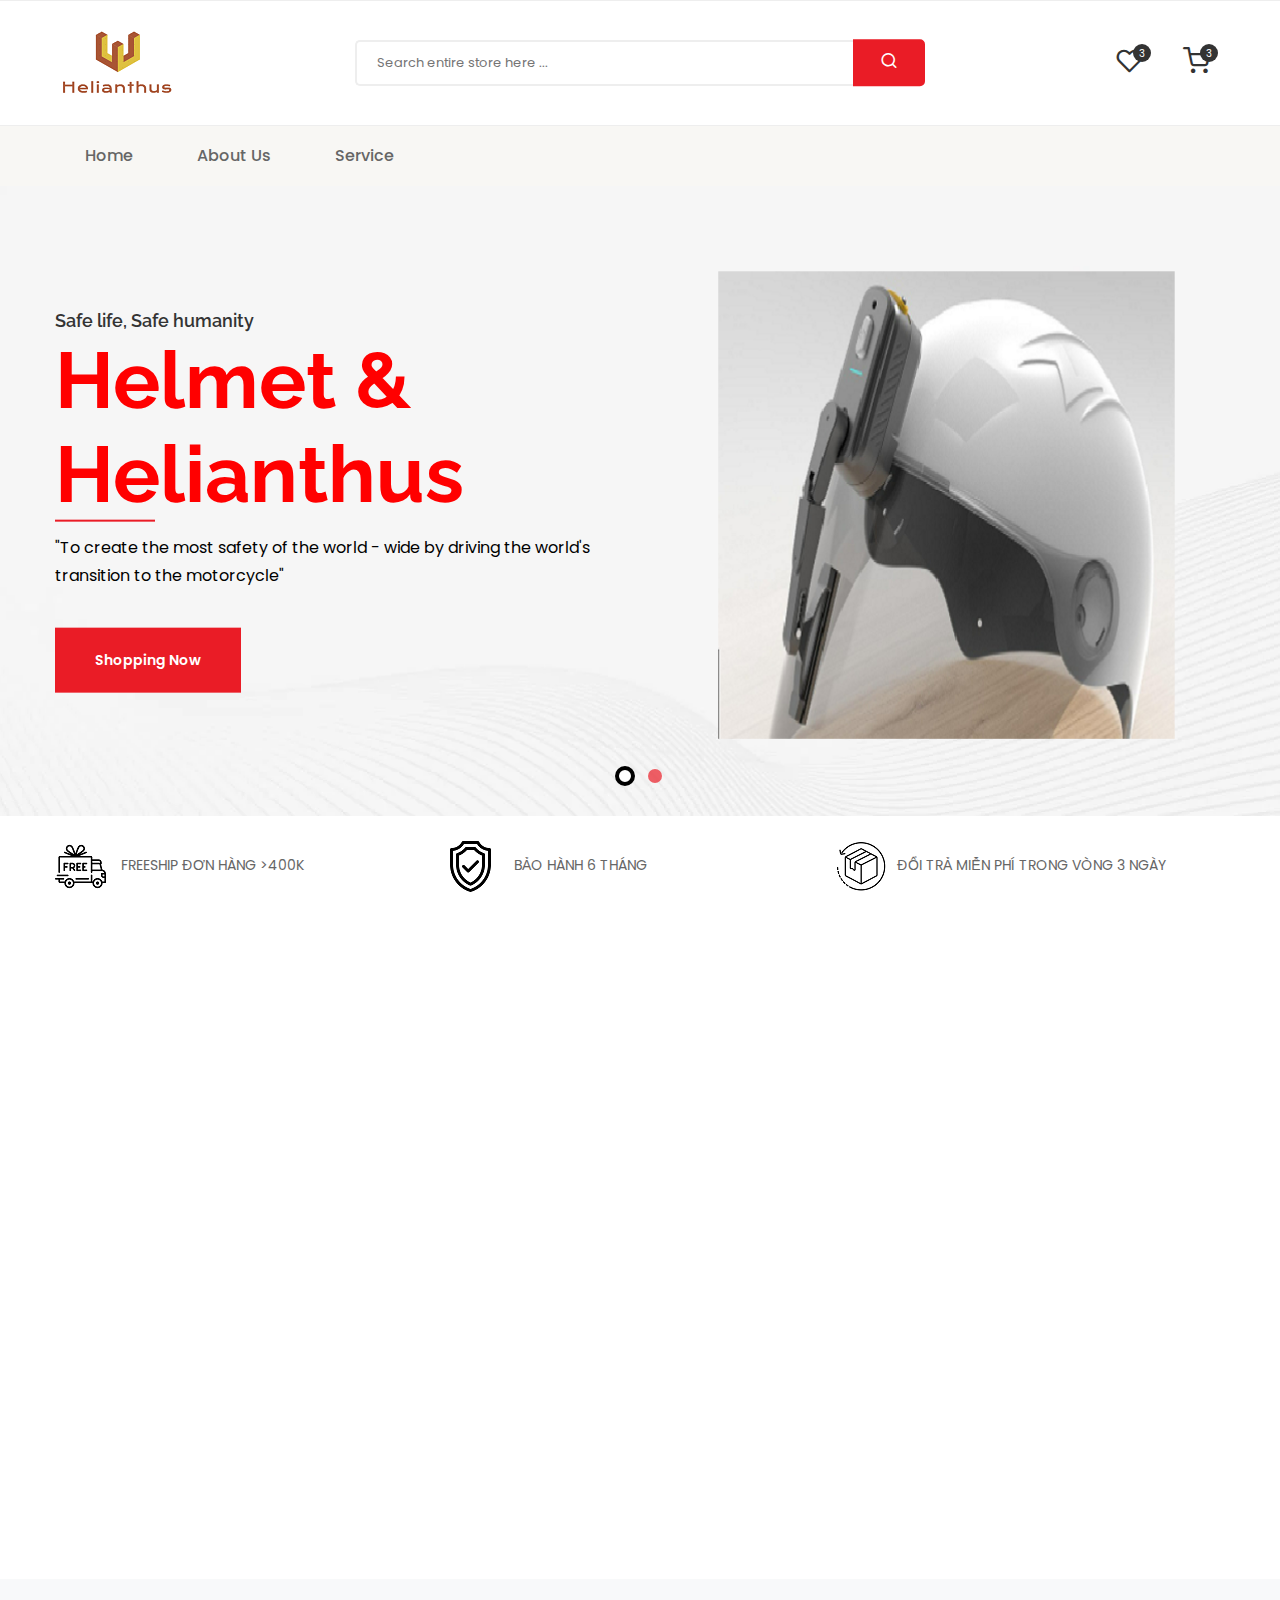
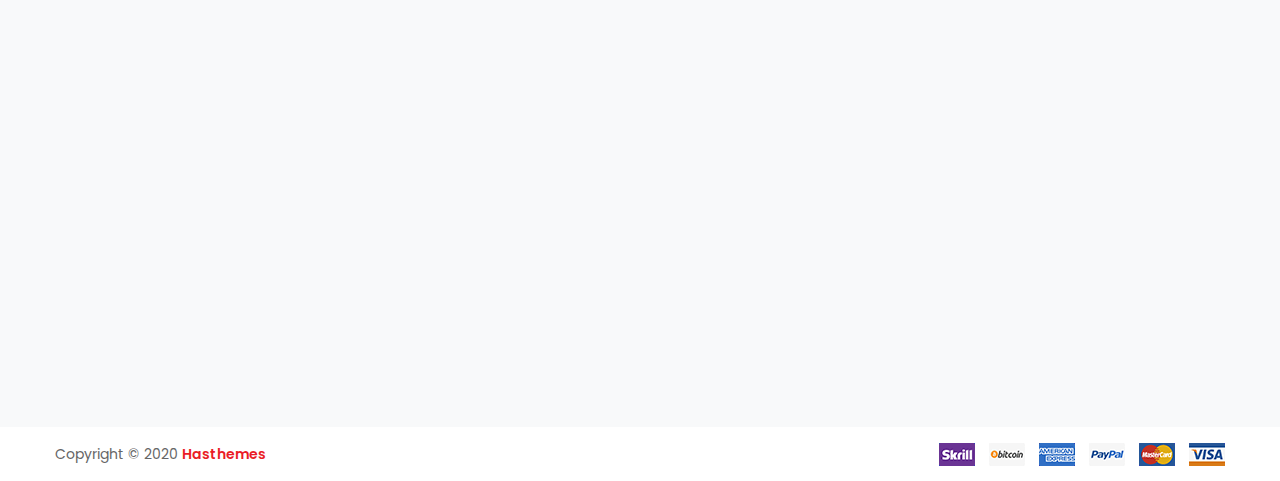
==== commit 245901f5: "three" ====
--- a/index.html
+++ b/index.html
@@ -4,7 +4,7 @@
 <head>
     <meta charset="UTF-8" />
     <meta name="viewport" content="width=device-width, initial-scale=1.0" />
-    <title>Aments - Car Accessories Shop HTML Template</title>
+    <title>Helianthus</title>
 
     <!-- ::::::::::::::Favicon icon::::::::::::::-->
     <link rel="shortcut icon" href="assets/images/favicon.ico" type="image/png">
@@ -37,53 +37,6 @@
 
     <!-- ...:::: Start Header Section:::... -->
     <header class="header-section d-lg-block d-none">
-        <!-- Start Header Top Area -->
-        <div class="header-top">
-            <div class="container">
-                <div class="row d-flex justify-content-between align-items-center">
-                    <div class="col-6">
-                        <div class="header-top--left">
-                            <span>Welcome to our store!</span>
-                        </div>
-                    </div>
-                    <div class="col-6">
-                        <div class="header-top--right">
-                            <!-- Start Header Top Menu -->
-                            <ul class="header-user-menu">
-                                <li class="has-user-dropdown">
-                                    <a href="">Setting</a>
-                                    <!-- Header Top Menu's Dropdown -->
-                                    <ul class="user-sub-menu">
-                                        <li><a href="">Checkout</a></li>
-                                        <li><a href="">My Account</a></li>
-                                        <li><a href="">Shopping Cart</a></li>
-                                        <li><a href="">Wishlist</a></li>
-                                    </ul>
-                                </li>
-                                <li class="has-user-dropdown">
-                                    <a href="">$ USD</a>
-                                    <!-- Header Top Menu's Dropdown -->
-                                    <ul class="user-sub-menu">
-                                        <li><a href="">EUR – Euro</a></li>
-                                        <li><a href="">GBP – British Pound</a></li>
-                                        <li><a href="">INR – India Rupee</a></li>
-                                    </ul>
-                                </li>
-                                <li class="has-user-dropdown">
-                                    <a href="">English</a>
-                                    <!-- Header Top Menu's Dropdown -->
-                                    <ul class="user-sub-menu">
-                                        <li><a href=""><img class="user-sub-menu-in-icon" src="assets/images/icon/lang-en.png" alt=""> English</a></li>
-                                        <li><a href=""><img class="user-sub-menu-in-icon" src="assets/images/icon/lang-gr.png" alt=""> Germany</a></li>
-                                    </ul>
-                                </li>
-                                <li><a href=""><i class="icon-repeat"></i> Compare (0)</a></li>
-                            </ul> <!-- End Header Top Menu -->
-                        </div>
-                    </div>
-                </div>
-            </div>
-        </div> <!-- End Header Top Area -->
 
         <!-- Start Header Center Area -->
         <div class="header-center">
@@ -92,7 +45,7 @@
                     <div class="col-3">
                         <!-- Logo Header -->
                         <div class="header-logo">
-                            <a href="index.html"><img src="assets/images/logo/logo.png" alt=""></a>
+                            <a href="index.html"><img src="assets/images/logo/logo_1.png" alt=""></a>
                         </div>
                     </div>
                     <div class="col-6">
@@ -142,26 +95,10 @@
                                         
                                     </li>
                                     <li>
-                                        <a href="shop-grid-sidebar-left.html">Shop</a>
-                                    </li>
-                                    <li>
-                                        <a href="blog-grid-sidebar-left.html">Blog</a>              
-                                    </li>
-                                    <li class="has-dropdown">
-                                        <a href="#">Pages <i class="fa fa-angle-down"></i></a>
-                                        <!-- Sub Menu -->
-                                        <ul class="sub-menu">
-                                            <li><a href="service.html">Service</a></li>
-                                            <li><a href="faq.html">Frequently Questions</a></li>
-                                            <li><a href="privacy-policy.html">Privacy Policy</a></li>
-                                            <li><a href="404.html">404 Page</a></li>
-                                        </ul>
-                                    </li>
-                                    <li>
                                         <a href="about-us.html">About Us</a>
                                     </li>
                                     <li>
-                                        <a href="contact-us.html">Contact Us</a>
+                                        <a href="service.html">Service</a>
                                     </li>
                                 </ul>
                             </nav>
@@ -255,7 +192,7 @@
                     </div>
                     <div class="mobile-menu-customer-support-text">
                         <span>Customer Support</span>
-                        <a class="mobile-menu-customer-support-text-phone" href="tel:(08)123456789">(08) 123 456 789</a>
+                        <a class="mobile-menu-customer-support-text-phone" href="tel:(08)123456789">(08)8 686 0868</a>
                     </div>
                 </div>
                 <!-- Start Header Action Icon -->
@@ -283,29 +220,13 @@
                             <li>
                                 <a href="index.html">Home</a>
                                 <!-- Sub Menu -->
-                                
                             </li>
-                            <li>
-                                <a href="shop-grid-sidebar-left.html">Shop</a>
-                            </li>
-                            <li>
-                                <a href="blog-grid-sidebar-left.html">Blog</a>              
-                            </li>
-                            <li class="has-dropdown">
-                                <a href="#">Pages <i class="fa fa-angle-down"></i></a>
-                                <!-- Sub Menu -->
-                                <ul class="sub-menu">
-                                    <li><a href="service.html">Service</a></li>
-                                    <li><a href="faq.html">Frequently Questions</a></li>
-                                    <li><a href="privacy-policy.html">Privacy Policy</a></li>
-                                    <li><a href="404.html">404 Page</a></li>
-                                </ul>
-                            </li>
+                            
                             <li>
                                 <a href="about-us.html">About Us</a>
                             </li>
                             <li>
-                                <a href="contact-us.html">Contact Us</a>
+                                <a href="service.html">Service</a>
                             </li>
                         </ul>
                 </div> <!-- End Mobile Menu Nav -->
@@ -478,16 +399,16 @@
             <!-- Start Hero Slider Single -->
             <div class="hero-area-single">
                 <div class="hero-area-bg">
-                    <img class="hero-img" src="assets/images/slider_images/home_1/aments_home_1_slider_1.jpg" alt="">
+                    <img class="hero-img" src="assets/images/slider_images/home_1/slider_1.png" alt="">
                 </div>
                 <div class="hero-content">
                     <div class="container">
                         <div class="row">
                             <div class="col-10 col-md-8 col-xl-6">
-                                <h5>World Best Quality</h5>
-                                <h2>New Car Parts</h2>
-                                <p>Lorem ipsum dolor sit amet, consectetur adipisicing elit sed do eiu</p>
-                                <a href="product-details-default.html" class="hero-button">Shopping Now</a>
+                                <h5>Safe life, Safe humanity</h5>
+                                <h2 style="color: red">Helmet & Helianthus</h2>
+                                <p>"To create the most safety of the world - wide by driving the world's transition to the motorcycle"</p>
+                                <a href="#" class="hero-button">Shopping Now</a>
                             </div>
                         </div>
                     </div>
@@ -496,15 +417,15 @@
             <!-- Start Hero Slider Single -->
             <div class="hero-area-single">
                 <div class="hero-area-bg">
-                    <img class="hero-img" src="assets/images/slider_images/home_1/aments_home_1_slider_2.jpg" alt="">
+                    <img class="hero-img" src="assets/images/slider_images/home_1/slider_2.png" alt="">
                 </div>
                 <div class="hero-content">
                     <div class="container">
                         <div class="row">
                             <div class="col-10 col-md-8 col-xl-6">
-                                <h5>World Best Quality</h5>
-                                <h2>New Car Parts</h2>
-                                <p>Lorem ipsum dolor sit amet, consectetur adipisicing elit sed do eiu</p>
+                                <h5>Safe life, Safe humanity</h5>
+                                <h2>Helmet & Helianthus</h2>
+                                <p>"To create the most safety of the world - wide by driving the world's transition to the motorcycle"</p>
                                 <a href="product-details-default.html" class="hero-button">Shopping Now</a>
                             </div>
                         </div>
@@ -512,176 +433,36 @@
                 </div>
             </div> <!-- End Hero Slider Single -->
         </div>
+        <div >
+            <div class="container">
+            </br>
+                <div class="row Center">
+                        <div class="row">
+                            <!-- Start Company logo Single -->
+                            <div class="col-lg-4 col-md-6 col-12">
+                                <img src="assets/images/icon/free-delivery.png" alt="" class="img-fluid company-logo-image">
+                                <span>&ensp; FREESHIP ĐƠN HÀNG >400K</span>
+                            </div> <!-- End Company logo Single -->
+                            
+                            <!-- Start Company logo Single -->
+                            <div class="col-lg-4 col-md-6 col-12">
+                                <img src="assets/images/icon/insurance.png" alt="" class="img-fluid company-logo-image">
+                                <span>&ensp;&ensp;BẢO HÀNH 6 THÁNG</span>
+                            </div> <!-- End Company logo Single -->
+                            
+                            <!-- Start Company logo Single -->
+                            <div class="col-lg-4 col-md-6 col-12">
+                                <img src="assets/images/icon/return-box.png" alt="" class="img-fluid company-logo-image">
+                                <span>&ensp;ĐỔI TRẢ MIỄN PHÍ TRONG VÒNG 3 NGÀY</span>
+                            </div> <!-- End Company logo Single -->
+                            <!-- Start Company logo Single -->
+                            
+                        </div>
+                    
+                </div>
+            </div>
+        </div>
     </div> <!-- ...:::: End Hero Area Section:::... -->
-
-    <!-- ...:::: Start Product Catagory Section:::... -->
-    <div class="product-catagory-section section-top-gap-100">
-        <!-- Start Section Content -->
-        <div class="section-content-gap">
-            <div class="container">
-                <div class="row">
-                    <div class="section-content">
-                        <h3 class="section-title aos-init aos-animate" data-aos="fade-up" data-aos-delay="50">Popular Categories</h3>
-                    </div>
-                </div>
-            </div>
-        </div> <!-- End Section Content -->
-
-        <!-- Start Catagory Wrapper -->
-        <div class="product-catagory-wrapper">
-            <div class="container">
-                <div class="row">
-                    <div class="col-lg-3 col-md-4 col-sm-6 col-12">
-                        <!-- Start Product Catagory Single -->
-                        <a href="product-details-default.html" class="product-catagory-single aos-init aos-animate" data-aos="fade-up" data-aos-delay="0">
-                            <div class="product-catagory-img">
-                                <img src="assets/images/categories_images/aments_categories_01.jpg" alt="">
-                            </div>
-                            <div class="product-catagory-content">
-                                <h5 class="product-catagory-title">Parts Box</h5>
-                                <span class="product-catagory-items">(20 Items)</span>
-                            </div>
-                        </a> <!-- End Product Catagory Single -->
-                    </div>
-                    <div class="col-lg-3 col-md-4 col-sm-6 col-12">
-                        <!-- Start Product Catagory Single -->
-                        <a href="product-details-default.html" class="product-catagory-single aos-init aos-animate" data-aos="fade-up" data-aos-delay="200">
-                            <div class="product-catagory-img">
-                                <img src="assets/images/categories_images/aments_categories_02.jpg" alt="">
-                            </div>
-                            <div class="product-catagory-content">
-                                <h5 class="product-catagory-title">Parts Box</h5>
-                                <span class="product-catagory-items">(20 Items)</span>
-                            </div>
-                        </a> <!-- End Product Catagory Single -->
-                    </div>
-                    <div class="col-lg-3 col-md-4 col-sm-6 col-12">
-                        <!-- Start Product Catagory Single -->
-                        <a href="product-details-default.html" class="product-catagory-single aos-init aos-animate" data-aos="fade-up" data-aos-delay="400">
-                            <div class="product-catagory-img">
-                                <img src="assets/images/categories_images/aments_categories_03.jpg" alt="">
-                            </div>
-                            <div class="product-catagory-content">
-                                <h5 class="product-catagory-title">Parts Box</h5>
-                                <span class="product-catagory-items">(20 Items)</span>
-                            </div>
-                        </a> <!-- End Product Catagory Single -->
-                    </div>
-                    <div class="col-lg-3 col-md-4 col-sm-6 col-12">
-                        <!-- Start Product Catagory Single -->
-                        <a href="product-details-default.html" class="product-catagory-single aos-init aos-animate" data-aos="fade-up" data-aos-delay="600">
-                            <div class="product-catagory-img">
-                                <img src="assets/images/categories_images/aments_categories_04.jpg" alt="">
-                            </div>
-                            <div class="product-catagory-content">
-                                <h5 class="product-catagory-title">Parts Box</h5>
-                                <span class="product-catagory-items">(20 Items)</span>
-                            </div>
-                        </a> <!-- End Product Catagory Single -->
-                    </div>
-                    <div class="col-lg-3 col-md-4 col-sm-6 col-12">
-                        <!-- Start Product Catagory Single -->
-                        <a href="product-details-default.html" class="product-catagory-single aos-init aos-animate" data-aos="fade-up" data-aos-delay="0">
-                            <div class="product-catagory-img">
-                                <img src="assets/images/categories_images/aments_categories_05.jpg" alt="">
-                            </div>
-                            <div class="product-catagory-content">
-                                <h5 class="product-catagory-title">Parts Box</h5>
-                                <span class="product-catagory-items">(20 Items)</span>
-                            </div>
-                        </a> <!-- End Product Catagory Single -->
-                    </div>
-                    <div class="col-lg-3 col-md-4 col-sm-6 col-12">
-                        <!-- Start Product Catagory Single -->
-                        <a href="product-details-default.html" class="product-catagory-single aos-init aos-animate" data-aos="fade-up" data-aos-delay="200">
-                            <div class="product-catagory-img">
-                                <img src="assets/images/categories_images/aments_categories_06.jpg" alt="">
-                            </div>
-                            <div class="product-catagory-content">
-                                <h5 class="product-catagory-title">Parts Box</h5>
-                                <span class="product-catagory-items">(20 Items)</span>
-                            </div>
-                        </a> <!-- End Product Catagory Single -->
-                    </div>
-                    <div class="col-lg-3 col-md-4 col-sm-6 col-12">
-                        <!-- Start Product Catagory Single -->
-                        <a href="product-details-default.html" class="product-catagory-single aos-init aos-animate" data-aos="fade-up" data-aos-delay="400">
-                            <div class="product-catagory-img">
-                                <img src="assets/images/categories_images/aments_categories_07.jpg" alt="">
-                            </div>
-                            <div class="product-catagory-content">
-                                <h5 class="product-catagory-title">Parts Box</h5>
-                                <span class="product-catagory-items">(20 Items)</span>
-                            </div>
-                        </a> <!-- End Product Catagory Single -->
-                    </div>
-                    <div class="col-lg-3 col-md-4 col-sm-6 col-12">
-                        <!-- Start Product Catagory Single -->
-                        <a href="product-details-default.html" class="product-catagory-single aos-init aos-animate" data-aos="fade-up" data-aos-delay="600">
-                            <div class="product-catagory-img">
-                                <img src="assets/images/categories_images/aments_categories_08.jpg" alt="">
-                            </div>
-                            <div class="product-catagory-content">
-                                <h5 class="product-catagory-title">Parts Box</h5>
-                                <span class="product-catagory-items">(20 Items)</span>
-                            </div>
-                        </a> <!-- End Product Catagory Single -->
-                    </div>
-                </div>
-            </div>
-        </div> <!-- End Catagory Wrapper -->
-    </div> <!-- ...:::: End Product Catagory Section:::... -->
-
-    <!-- ...:::: Start Banner Section:::... -->
-    <div class="banner-section section-top-gap-100">
-        <!-- Start Banner Wrapper -->
-        <div class="banner-wrapper">
-            <div class="container">
-                <div class="row">
-                    <div class="col-lg-4 col-md-6 col-12">
-                        <!-- Start Banner Single -->
-                        <div class="banner-single aos-init aos-animate" data-aos="fade-up" data-aos-delay="0">
-                            <a href="product-details-default.html" class="banner-img-link">
-                                <img class="banner-img" src="assets/images/banner_images/aments_banner_01.jpg" alt="">
-                            </a>
-                            <div class="banner-content">
-                                <span class="banner-text-tiny">Car Wheel</span>
-                                <h3 class="banner-text-large">30% Off</h3>
-                                <a href="product-details-default.html" class="banner-link">Shop Now</a>
-                            </div>
-                        </div> <!-- End Banner Single -->
-                    </div>
-                    <div class="col-lg-4 col-md-6 col-12">
-                        <!-- Start Banner Single -->
-                        <div class="banner-single aos-init aos-animate" data-aos="fade-up" data-aos-delay="200">
-                            <a href="product-details-default.html" class="banner-img-link">
-                                <img class="banner-img" src="assets/images/banner_images/aments_banner_02.jpg" alt="">
-                            </a>
-                            <div class="banner-content">
-                                <span class="banner-text-tiny">Car Vails</span>
-                                <h3 class="banner-text-large">40% Off</h3>
-                                <a href="product-details-default.html" class="banner-link">Shop Now</a>
-                            </div>
-                        </div> <!-- End Banner Single -->
-                    </div>
-                    <div class="col-lg-4 col-md-6 col-12">
-                        <!-- Start Banner Single -->
-                        <div class="banner-single aos-init aos-animate" data-aos="fade-up" data-aos-delay="400">
-                            <a href="product-details-default.html" class="banner-img-link">
-                                <img class="banner-img" src="assets/images/banner_images/aments_banner_03.jpg" alt="">
-                            </a>
-                            <div class="banner-content">
-                                <span class="banner-text-tiny">Car Vails</span>
-                                <h3 class="banner-text-large">50% Off</h3>
-                                <a href="product-details-default.html" class="banner-link">Shop Now</a>
-                            </div>
-                        </div> <!-- End Banner Single -->
-                    </div>
-                </div>
-            </div>
-        </div> <!-- End Banner Wrapper -->
-    </div> <!-- ...:::: End Banner Section:::... -->
-
     <!-- ...:::: Start Product Tab Section:::... -->
     <div class="product-tab-section section-top-gap-100 aos-init aos-animate" data-aos="fade-up" data-aos-delay="600">
         <!-- Start Section Content -->
@@ -689,11 +470,13 @@
             <div class="container">
                 <div class="row">
                     <div class="section-content d-flex justify-content-between align-items-md-center align-items-start flex-md-row flex-column">
-                        <h3 class="section-title">New Arrivals</h3>
+                        <h3 class="section-title">New Product</h3>
                         <ul class="tablist nav product-tab-btn">
-                            <li><a class="nav-link active" data-toggle="tab" href="#car_and_drive">Car & Drive </a></li>
-                            <li><a class="nav-link" data-toggle="tab" href="#motorcycle">Motorcycle</a></li>
-                            <li><a class="nav-link" data-toggle="tab" href="#truck_drive">Truck & Drive</a></li>
+                            <li><a class="nav-link active" data-toggle="tab" href="#car_and_drive">All Products</a></li>
+                            <li><a class="nav-link" data-toggle="tab" href="#car_and_drive_1">High Price</a></li>
+                            <li><a class="nav-link" data-toggle="tab" href="#motorcycle">Medium Price</a></li>
+                            <li><a class="nav-link" data-toggle="tab" href="#truck_drive">Low Price</a></li>
+                            <li><a class="nav-link" data-toggle="tab" href="#truck_drive_1">Retail Product</a></li>
                         </ul>
                     </div>
                 </div>
@@ -712,19 +495,19 @@
                                     <div class="product-default-single border-around">
                                         <div class="product-img-warp">
                                             <a href="product-details-default.html" class="product-default-img-link">
-                                                <img src="assets/images/products_images/aments_products_image_2.jpg" alt="" class="product-default-img img-fluid">
+                                                <img src="assets/images/products_images/High_price_product/High_price_product.png" alt="" class="product-default-img img-fluid">
                                             </a>
                                             <div class="product-action-icon-link">
                                                 <ul>
                                                     <li><a href="wishlist.html"><i class="icon-heart"></i></a></li>
                                                     <li><a href="compare.html"><i class="icon-repeat"></i></a></li>
-                                                    <li><a href="#" data-toggle="modal" data-target="#modalQuickview"><i class="icon-eye"></i></a></li>
+                                                    <li><a href="#" data-toggle="modal" data-target="#modalQuickview_1"><i class="icon-eye"></i></a></li>
                                                     <li><a href="#" data-toggle="modal" data-target="#modalAddcart"><i class="icon-shopping-cart"></i></a></li>
                                                 </ul>
                                             </div>
                                         </div>
                                         <div class="product-default-content">
-                                            <h6 class="product-default-link"><a href="product-details-default.html">New Balance Fresh Foam Kaymin Car Purts</a></h6>
+                                            <h6 class="product-default-link"><a href="product-details-default.html">High Price Product</a></h6>
                                             <span class="product-default-price"><del class="product-default-price-off">$30.12</del> $25.12</span>
                                         </div>
                                     </div> <!-- End Product Defautlt Single -->
@@ -732,19 +515,19 @@
                                     <div class="product-default-single border-around">
                                         <div class="product-img-warp">
                                             <a href="product-details-default.html" class="product-default-img-link">
-                                                <img src="assets/images/products_images/aments_products_image_1.jpg" alt="" class="product-default-img img-fluid">
+                                                <img src="assets/images/products_images/Low_price_product/Low_price_product.png" alt="" class="product-default-img img-fluid">
                                             </a>
                                             <div class="product-action-icon-link">
                                                 <ul>
                                                     <li><a href="wishlist.html"><i class="icon-heart"></i></a></li>
                                                     <li><a href="compare.html"><i class="icon-repeat"></i></a></li>
-                                                    <li><a href="#" data-toggle="modal" data-target="#modalQuickview"><i class="icon-eye"></i></a></li>
+                                                    <li><a href="#" data-toggle="modal" data-target="#modalQuickview_3"><i class="icon-eye"></i></a></li>
                                                     <li><a href="#" data-toggle="modal" data-target="#modalAddcart"><i class="icon-shopping-cart"></i></a></li>
                                                 </ul>
                                             </div>
                                         </div>
                                         <div class="product-default-content">
-                                            <h6 class="product-default-link"><a href="product-details-default.html">New Balance Fresh Foam Kaymin Car Purts</a></h6>
+                                            <h6 class="product-default-link"><a href="product-details-default.html">Low Price Product</a></h6>
                                             <span class="product-default-price"><del class="product-default-price-off">$30.12</del> $25.12</span>
                                         </div>
                                     </div> <!-- End Product Defautlt Single -->
@@ -752,19 +535,19 @@
                                     <div class="product-default-single border-around">
                                         <div class="product-img-warp">
                                             <a href="product-details-default.html" class="product-default-img-link">
-                                                <img src="assets/images/products_images/aments_products_image_4.jpg" alt="" class="product-default-img img-fluid">
+                                                <img src="assets/images/products_images/Medium_price_product/Medium_price_product.png" alt="" class="product-default-img img-fluid">
                                             </a>
                                             <div class="product-action-icon-link">
                                                 <ul>
                                                     <li><a href="wishlist.html"><i class="icon-heart"></i></a></li>
                                                     <li><a href="compare.html"><i class="icon-repeat"></i></a></li>
-                                                    <li><a href="#" data-toggle="modal" data-target="#modalQuickview"><i class="icon-eye"></i></a></li>
+                                                    <li><a href="#" data-toggle="modal" data-target="#modalQuickview_2"><i class="icon-eye"></i></a></li>
                                                     <li><a href="#" data-toggle="modal" data-target="#modalAddcart"><i class="icon-shopping-cart"></i></a></li>
                                                 </ul>
                                             </div>
                                         </div>
                                         <div class="product-default-content">
-                                            <h6 class="product-default-link"><a href="product-details-default.html">New Balance Fresh Foam Kaymin Car Purts</a></h6>
+                                            <h6 class="product-default-link"><a href="product-details-default.html">Medium Price Product</a></h6>
                                             <span class="product-default-price"><del class="product-default-price-off">$30.12</del> $25.12</span>
                                         </div>
                                     </div> <!-- End Product Defautlt Single -->
@@ -772,432 +555,125 @@
                                     <div class="product-default-single border-around">
                                         <div class="product-img-warp">
                                             <a href="product-details-default.html" class="product-default-img-link">
-                                                <img src="assets/images/products_images/aments_products_image_3.jpg" alt="" class="product-default-img img-fluid">
+                                                <img src="assets/images/products_images/Retail_products/Retail_products.png" alt="" class="product-default-img img-fluid">
                                             </a>
                                             <div class="product-action-icon-link">
                                                 <ul>
                                                     <li><a href="wishlist.html"><i class="icon-heart"></i></a></li>
                                                     <li><a href="compare.html"><i class="icon-repeat"></i></a></li>
-                                                    <li><a href="#" data-toggle="modal" data-target="#modalQuickview"><i class="icon-eye"></i></a></li>
+                                                    <li><a href="#" data-toggle="modal" data-target="#modalQuickview_4"><i class="icon-eye"></i></a></li>
                                                     <li><a href="#" data-toggle="modal" data-target="#modalAddcart"><i class="icon-shopping-cart"></i></a></li>
                                                 </ul>
                                             </div>
                                         </div>
                                         <div class="product-default-content">
-                                            <h6 class="product-default-link"><a href="product-details-default.html">New Balance Fresh Foam Kaymin Car Purts</a></h6>
+                                            <h6 class="product-default-link"><a href="product-details-default.html">Retail Product</a></h6>
                                             <span class="product-default-price"><del class="product-default-price-off">$30.12</del> $25.12</span>
                                         </div>
                                     </div> <!-- End Product Defautlt Single -->
+                                </div>
+                            </div>
+                            <div class="tab-pane" id="car_and_drive_1">
+                                <div class="product-default-slider product-default-slider-4grids-1row">
                                     <!-- Start Product Defautlt Single -->
                                     <div class="product-default-single border-around">
                                         <div class="product-img-warp">
                                             <a href="product-details-default.html" class="product-default-img-link">
-                                                <img src="assets/images/products_images/aments_products_image_6.jpg" alt="" class="product-default-img img-fluid">
+                                                <img src="assets/images/products_images/High_price_product/High_price_product.png" alt="" class="product-default-img img-fluid">
                                             </a>
                                             <div class="product-action-icon-link">
                                                 <ul>
                                                     <li><a href="wishlist.html"><i class="icon-heart"></i></a></li>
                                                     <li><a href="compare.html"><i class="icon-repeat"></i></a></li>
-                                                    <li><a href="#" data-toggle="modal" data-target="#modalQuickview"><i class="icon-eye"></i></a></li>
+                                                    <li><a href="#" data-toggle="modal" data-target="#modalQuickview_1"><i class="icon-eye"></i></a></li>
                                                     <li><a href="#" data-toggle="modal" data-target="#modalAddcart"><i class="icon-shopping-cart"></i></a></li>
                                                 </ul>
                                             </div>
                                         </div>
                                         <div class="product-default-content">
-                                            <h6 class="product-default-link"><a href="product-details-default.html">New Balance Fresh Foam Kaymin Car Purts</a></h6>
+                                            <h6 class="product-default-link"><a href="product-details-default.html">High Price Product</a></h6>
                                             <span class="product-default-price"><del class="product-default-price-off">$30.12</del> $25.12</span>
                                         </div>
                                     </div> <!-- End Product Defautlt Single -->
+                                </div>
+                            </div>
+                            <div class="tab-pane" id="motorcycle">
+                                <div class="product-default-slider product-default-slider-4grids-1row">
+                                    
                                     <!-- Start Product Defautlt Single -->
                                     <div class="product-default-single border-around">
                                         <div class="product-img-warp">
                                             <a href="product-details-default.html" class="product-default-img-link">
-                                                <img src="assets/images/products_images/aments_products_image_5.jpg" alt="" class="product-default-img img-fluid">
+                                                <img src="assets/images/products_images/Medium_price_product/Medium_price_product.png" alt="" class="product-default-img img-fluid">
                                             </a>
                                             <div class="product-action-icon-link">
                                                 <ul>
                                                     <li><a href="wishlist.html"><i class="icon-heart"></i></a></li>
                                                     <li><a href="compare.html"><i class="icon-repeat"></i></a></li>
-                                                    <li><a href="#" data-toggle="modal" data-target="#modalQuickview"><i class="icon-eye"></i></a></li>
+                                                    <li><a href="#" data-toggle="modal" data-target="#modalQuickview_2"><i class="icon-eye"></i></a></li>
                                                     <li><a href="#" data-toggle="modal" data-target="#modalAddcart"><i class="icon-shopping-cart"></i></a></li>
                                                 </ul>
                                             </div>
                                         </div>
                                         <div class="product-default-content">
-                                            <h6 class="product-default-link"><a href="product-details-default.html">New Balance Fresh Foam Kaymin Car Purts</a></h6>
+                                            <h6 class="product-default-link"><a href="product-details-default.html">Medium Price Product</a></h6>
                                             <span class="product-default-price"><del class="product-default-price-off">$30.12</del> $25.12</span>
                                         </div>
                                     </div> <!-- End Product Defautlt Single -->
+                                   
+                                </div>
+                            </div>
+                            <div class="tab-pane " id="truck_drive">
+                                <div class="product-default-slider product-default-slider-4grids-1row">
+                                    
                                     <!-- Start Product Defautlt Single -->
                                     <div class="product-default-single border-around">
                                         <div class="product-img-warp">
                                             <a href="product-details-default.html" class="product-default-img-link">
-                                                <img src="assets/images/products_images/aments_products_image_8.jpg" alt="" class="product-default-img img-fluid">
+                                                <img src="assets/images/products_images/Low_price_product/Low_price_product.png" alt="" class="product-default-img img-fluid">
                                             </a>
                                             <div class="product-action-icon-link">
                                                 <ul>
                                                     <li><a href="wishlist.html"><i class="icon-heart"></i></a></li>
                                                     <li><a href="compare.html"><i class="icon-repeat"></i></a></li>
-                                                    <li><a href="#" data-toggle="modal" data-target="#modalQuickview"><i class="icon-eye"></i></a></li>
+                                                    <li><a href="#" data-toggle="modal" data-target="#modalQuickview_3"><i class="icon-eye"></i></a></li>
                                                     <li><a href="#" data-toggle="modal" data-target="#modalAddcart"><i class="icon-shopping-cart"></i></a></li>
                                                 </ul>
                                             </div>
                                         </div>
                                         <div class="product-default-content">
-                                            <h6 class="product-default-link"><a href="product-details-default.html">New Balance Fresh Foam Kaymin Car Purts</a></h6>
+                                            <h6 class="product-default-link"><a href="product-details-default.html">Low Price Product</a></h6>
                                             <span class="product-default-price"><del class="product-default-price-off">$30.12</del> $25.12</span>
                                         </div>
                                     </div> <!-- End Product Defautlt Single -->
+                                   
+                                </div>
+                            </div>
+                            <div class="tab-pane" id="truck_drive_1">
+                                <div class="product-default-slider product-default-slider-4grids-1row">
                                     <!-- Start Product Defautlt Single -->
                                     <div class="product-default-single border-around">
                                         <div class="product-img-warp">
                                             <a href="product-details-default.html" class="product-default-img-link">
-                                                <img src="assets/images/products_images/aments_products_image_7.jpg" alt="" class="product-default-img img-fluid">
+                                                <img src="assets/images/products_images/Retail_products/Retail_products.png" alt="" class="product-default-img img-fluid">
                                             </a>
                                             <div class="product-action-icon-link">
                                                 <ul>
                                                     <li><a href="wishlist.html"><i class="icon-heart"></i></a></li>
                                                     <li><a href="compare.html"><i class="icon-repeat"></i></a></li>
-                                                    <li><a href="#" data-toggle="modal" data-target="#modalQuickview"><i class="icon-eye"></i></a></li>
+                                                    <li><a href="#" data-toggle="modal" data-target="#modalQuickview_4"><i class="icon-eye"></i></a></li>
                                                     <li><a href="#" data-toggle="modal" data-target="#modalAddcart"><i class="icon-shopping-cart"></i></a></li>
                                                 </ul>
                                             </div>
                                         </div>
                                         <div class="product-default-content">
-                                            <h6 class="product-default-link"><a href="product-details-default.html">New Balance Fresh Foam Kaymin Car Purts</a></h6>
+                                            <h6 class="product-default-link"><a href="product-details-default.html">Retail Product</a></h6>
                                             <span class="product-default-price"><del class="product-default-price-off">$30.12</del> $25.12</span>
                                         </div>
                                     </div> <!-- End Product Defautlt Single -->
                                 </div>
                             </div>
-                            <div class="tab-pane" id="motorcycle">
-                                <div class="product-default-slider product-default-slider-4grids-1row">
-                                    <!-- Start Product Defautlt Single -->
-                                    <div class="product-default-single border-around">
-                                        <div class="product-img-warp">
-                                            <a href="product-details-default.html" class="product-default-img-link">
-                                                <img src="assets/images/products_images/aments_products_image_1.jpg" alt="" class="product-default-img img-fluid">
-                                            </a>
-                                            <div class="product-action-icon-link">
-                                                <ul>
-                                                    <li><a href="wishlist.html"><i class="icon-heart"></i></a></li>
-                                                    <li><a href="compare.html"><i class="icon-repeat"></i></a></li>
-                                                    <li><a href="#" data-toggle="modal" data-target="#modalQuickview"><i class="icon-eye"></i></a></li>
-                                                    <li><a href="#" data-toggle="modal" data-target="#modalAddcart"><i class="icon-shopping-cart"></i></a></li>
-                                                </ul>
-                                            </div>
-                                        </div>
-                                        <div class="product-default-content">
-                                            <h6 class="product-default-link"><a href="product-details-default.html">New Balance Fresh Foam Kaymin Car Purts</a></h6>
-                                            <span class="product-default-price"><del class="product-default-price-off">$30.12</del> $25.12</span>
-                                        </div>
-                                    </div> <!-- End Product Defautlt Single -->
-                                    <!-- Start Product Defautlt Single -->
-                                    <div class="product-default-single border-around">
-                                        <div class="product-img-warp">
-                                            <a href="product-details-default.html" class="product-default-img-link">
-                                                <img src="assets/images/products_images/aments_products_image_2.jpg" alt="" class="product-default-img img-fluid">
-                                            </a>
-                                            <div class="product-action-icon-link">
-                                                <ul>
-                                                    <li><a href="wishlist.html"><i class="icon-heart"></i></a></li>
-                                                    <li><a href="compare.html"><i class="icon-repeat"></i></a></li>
-                                                    <li><a href="#" data-toggle="modal" data-target="#modalQuickview"><i class="icon-eye"></i></a></li>
-                                                    <li><a href="#" data-toggle="modal" data-target="#modalAddcart"><i class="icon-shopping-cart"></i></a></li>
-                                                </ul>
-                                            </div>
-                                        </div>
-                                        <div class="product-default-content">
-                                            <h6 class="product-default-link"><a href="product-details-default.html">New Balance Fresh Foam Kaymin Car Purts</a></h6>
-                                            <span class="product-default-price"><del class="product-default-price-off">$30.12</del> $25.12</span>
-                                        </div>
-                                    </div> <!-- End Product Defautlt Single -->
-                                    <!-- Start Product Defautlt Single -->
-                                    <div class="product-default-single border-around">
-                                        <div class="product-img-warp">
-                                            <a href="product-details-default.html" class="product-default-img-link">
-                                                <img src="assets/images/products_images/aments_products_image_3.jpg" alt="" class="product-default-img img-fluid">
-                                            </a>
-                                            <div class="product-action-icon-link">
-                                                <ul>
-                                                    <li><a href="wishlist.html"><i class="icon-heart"></i></a></li>
-                                                    <li><a href="compare.html"><i class="icon-repeat"></i></a></li>
-                                                    <li><a href="#" data-toggle="modal" data-target="#modalQuickview"><i class="icon-eye"></i></a></li>
-                                                    <li><a href="#" data-toggle="modal" data-target="#modalAddcart"><i class="icon-shopping-cart"></i></a></li>
-                                                </ul>
-                                            </div>
-                                        </div>
-                                        <div class="product-default-content">
-                                            <h6 class="product-default-link"><a href="product-details-default.html">New Balance Fresh Foam Kaymin Car Purts</a></h6>
-                                            <span class="product-default-price"><del class="product-default-price-off">$30.12</del> $25.12</span>
-                                        </div>
-                                    </div> <!-- End Product Defautlt Single -->
-                                    <!-- Start Product Defautlt Single -->
-                                    <div class="product-default-single border-around">
-                                        <div class="product-img-warp">
-                                            <a href="product-details-default.html" class="product-default-img-link">
-                                                <img src="assets/images/products_images/aments_products_image_4.jpg" alt="" class="product-default-img img-fluid">
-                                            </a>
-                                            <div class="product-action-icon-link">
-                                                <ul>
-                                                    <li><a href="wishlist.html"><i class="icon-heart"></i></a></li>
-                                                    <li><a href="compare.html"><i class="icon-repeat"></i></a></li>
-                                                    <li><a href="#" data-toggle="modal" data-target="#modalQuickview"><i class="icon-eye"></i></a></li>
-                                                    <li><a href="#" data-toggle="modal" data-target="#modalAddcart"><i class="icon-shopping-cart"></i></a></li>
-                                                </ul>
-                                            </div>
-                                        </div>
-                                        <div class="product-default-content">
-                                            <h6 class="product-default-link"><a href="product-details-default.html">New Balance Fresh Foam Kaymin Car Purts</a></h6>
-                                            <span class="product-default-price"><del class="product-default-price-off">$30.12</del> $25.12</span>
-                                        </div>
-                                    </div> <!-- End Product Defautlt Single -->
-                                    <!-- Start Product Defautlt Single -->
-                                    <div class="product-default-single border-around">
-                                        <div class="product-img-warp">
-                                            <a href="product-details-default.html" class="product-default-img-link">
-                                                <img src="assets/images/products_images/aments_products_image_5.jpg" alt="" class="product-default-img img-fluid">
-                                            </a>
-                                            <div class="product-action-icon-link">
-                                                <ul>
-                                                    <li><a href="wishlist.html"><i class="icon-heart"></i></a></li>
-                                                    <li><a href="compare.html"><i class="icon-repeat"></i></a></li>
-                                                    <li><a href="#" data-toggle="modal" data-target="#modalQuickview"><i class="icon-eye"></i></a></li>
-                                                    <li><a href="#" data-toggle="modal" data-target="#modalAddcart"><i class="icon-shopping-cart"></i></a></li>
-                                                </ul>
-                                            </div>
-                                        </div>
-                                        <div class="product-default-content">
-                                            <h6 class="product-default-link"><a href="product-details-default.html">New Balance Fresh Foam Kaymin Car Purts</a></h6>
-                                            <span class="product-default-price"><del class="product-default-price-off">$30.12</del> $25.12</span>
-                                        </div>
-                                    </div> <!-- End Product Defautlt Single -->
-                                    <!-- Start Product Defautlt Single -->
-                                    <div class="product-default-single border-around">
-                                        <div class="product-img-warp">
-                                            <a href="product-details-default.html" class="product-default-img-link">
-                                                <img src="assets/images/products_images/aments_products_image_6.jpg" alt="" class="product-default-img img-fluid">
-                                            </a>
-                                            <div class="product-action-icon-link">
-                                                <ul>
-                                                    <li><a href="wishlist.html"><i class="icon-heart"></i></a></li>
-                                                    <li><a href="compare.html"><i class="icon-repeat"></i></a></li>
-                                                    <li><a href="#" data-toggle="modal" data-target="#modalQuickview"><i class="icon-eye"></i></a></li>
-                                                    <li><a href="#" data-toggle="modal" data-target="#modalAddcart"><i class="icon-shopping-cart"></i></a></li>
-                                                </ul>
-                                            </div>
-                                        </div>
-                                        <div class="product-default-content">
-                                            <h6 class="product-default-link"><a href="product-details-default.html">New Balance Fresh Foam Kaymin Car Purts</a></h6>
-                                            <span class="product-default-price"><del class="product-default-price-off">$30.12</del> $25.12</span>
-                                        </div>
-                                    </div> <!-- End Product Defautlt Single -->
-                                    <!-- Start Product Defautlt Single -->
-                                    <div class="product-default-single border-around">
-                                        <div class="product-img-warp">
-                                            <a href="product-details-default.html" class="product-default-img-link">
-                                                <img src="assets/images/products_images/aments_products_image_8.jpg" alt="" class="product-default-img img-fluid">
-                                            </a>
-                                            <div class="product-action-icon-link">
-                                                <ul>
-                                                    <li><a href="wishlist.html"><i class="icon-heart"></i></a></li>
-                                                    <li><a href="compare.html"><i class="icon-repeat"></i></a></li>
-                                                    <li><a href="#" data-toggle="modal" data-target="#modalQuickview"><i class="icon-eye"></i></a></li>
-                                                    <li><a href="#" data-toggle="modal" data-target="#modalAddcart"><i class="icon-shopping-cart"></i></a></li>
-                                                </ul>
-                                            </div>
-                                        </div>
-                                        <div class="product-default-content">
-                                            <h6 class="product-default-link"><a href="product-details-default.html">New Balance Fresh Foam Kaymin Car Purts</a></h6>
-                                            <span class="product-default-price"><del class="product-default-price-off">$30.12</del> $25.12</span>
-                                        </div>
-                                    </div> <!-- End Product Defautlt Single -->
-                                    <!-- Start Product Defautlt Single -->
-                                    <div class="product-default-single border-around">
-                                        <div class="product-img-warp">
-                                            <a href="product-details-default.html" class="product-default-img-link">
-                                                <img src="assets/images/products_images/aments_products_image_7.jpg" alt="" class="product-default-img img-fluid">
-                                            </a>
-                                            <div class="product-action-icon-link">
-                                                <ul>
-                                                    <li><a href="wishlist.html"><i class="icon-heart"></i></a></li>
-                                                    <li><a href="compare.html"><i class="icon-repeat"></i></a></li>
-                                                    <li><a href="#" data-toggle="modal" data-target="#modalQuickview"><i class="icon-eye"></i></a></li>
-                                                    <li><a href="#" data-toggle="modal" data-target="#modalAddcart"><i class="icon-shopping-cart"></i></a></li>
-                                                </ul>
-                                            </div>
-                                        </div>
-                                        <div class="product-default-content">
-                                            <h6 class="product-default-link"><a href="product-details-default.html">New Balance Fresh Foam Kaymin Car Purts</a></h6>
-                                            <span class="product-default-price"><del class="product-default-price-off">$30.12</del> $25.12</span>
-                                        </div>
-                                    </div> <!-- End Product Defautlt Single -->
-                                </div>
-                            </div>
-                            <div class="tab-pane" id="truck_drive">
-                                <div class="product-default-slider product-default-slider-4grids-1row">
-                                    <!-- Start Product Defautlt Single -->
-                                    <div class="product-default-single border-around">
-                                        <div class="product-img-warp">
-                                            <a href="product-details-default.html" class="product-default-img-link">
-                                                <img src="assets/images/products_images/aments_products_image_8.jpg" alt="" class="product-default-img img-fluid">
-                                            </a>
-                                            <div class="product-action-icon-link">
-                                                <ul>
-                                                    <li><a href="wishlist.html"><i class="icon-heart"></i></a></li>
-                                                    <li><a href="compare.html"><i class="icon-repeat"></i></a></li>
-                                                    <li><a href="#" data-toggle="modal" data-target="#modalQuickview"><i class="icon-eye"></i></a></li>
-                                                    <li><a href="#" data-toggle="modal" data-target="#modalAddcart"><i class="icon-shopping-cart"></i></a></li>
-                                                </ul>
-                                            </div>
-                                        </div>
-                                        <div class="product-default-content">
-                                            <h6 class="product-default-link"><a href="product-details-default.html">New Balance Fresh Foam Kaymin Car Purts</a></h6>
-                                            <span class="product-default-price"><del class="product-default-price-off">$30.12</del> $25.12</span>
-                                        </div>
-                                    </div> <!-- End Product Defautlt Single -->
-                                    <!-- Start Product Defautlt Single -->
-                                    <div class="product-default-single border-around">
-                                        <div class="product-img-warp">
-                                            <a href="product-details-default.html" class="product-default-img-link">
-                                                <img src="assets/images/products_images/aments_products_image_7.jpg" alt="" class="product-default-img img-fluid">
-                                            </a>
-                                            <div class="product-action-icon-link">
-                                                <ul>
-                                                    <li><a href="wishlist.html"><i class="icon-heart"></i></a></li>
-                                                    <li><a href="compare.html"><i class="icon-repeat"></i></a></li>
-                                                    <li><a href="#" data-toggle="modal" data-target="#modalQuickview"><i class="icon-eye"></i></a></li>
-                                                    <li><a href="#" data-toggle="modal" data-target="#modalAddcart"><i class="icon-shopping-cart"></i></a></li>
-                                                </ul>
-                                            </div>
-                                        </div>
-                                        <div class="product-default-content">
-                                            <h6 class="product-default-link"><a href="product-details-default.html">New Balance Fresh Foam Kaymin Car Purts</a></h6>
-                                            <span class="product-default-price"><del class="product-default-price-off">$30.12</del> $25.12</span>
-                                        </div>
-                                    </div> <!-- End Product Defautlt Single -->
-                                    <!-- Start Product Defautlt Single -->
-                                    <div class="product-default-single border-around">
-                                        <div class="product-img-warp">
-                                            <a href="product-details-default.html" class="product-default-img-link">
-                                                <img src="assets/images/products_images/aments_products_image_6.jpg" alt="" class="product-default-img img-fluid">
-                                            </a>
-                                            <div class="product-action-icon-link">
-                                                <ul>
-                                                    <li><a href="wishlist.html"><i class="icon-heart"></i></a></li>
-                                                    <li><a href="compare.html"><i class="icon-repeat"></i></a></li>
-                                                    <li><a href="#" data-toggle="modal" data-target="#modalQuickview"><i class="icon-eye"></i></a></li>
-                                                    <li><a href="#" data-toggle="modal" data-target="#modalAddcart"><i class="icon-shopping-cart"></i></a></li>
-                                                </ul>
-                                            </div>
-                                        </div>
-                                        <div class="product-default-content">
-                                            <h6 class="product-default-link"><a href="product-details-default.html">New Balance Fresh Foam Kaymin Car Purts</a></h6>
-                                            <span class="product-default-price"><del class="product-default-price-off">$30.12</del> $25.12</span>
-                                        </div>
-                                    </div> <!-- End Product Defautlt Single -->
-                                    <!-- Start Product Defautlt Single -->
-                                    <div class="product-default-single border-around">
-                                        <div class="product-img-warp">
-                                            <a href="product-details-default.html" class="product-default-img-link">
-                                                <img src="assets/images/products_images/aments_products_image_5.jpg" alt="" class="product-default-img img-fluid">
-                                            </a>
-                                            <div class="product-action-icon-link">
-                                                <ul>
-                                                    <li><a href="wishlist.html"><i class="icon-heart"></i></a></li>
-                                                    <li><a href="compare.html"><i class="icon-repeat"></i></a></li>
-                                                    <li><a href="#" data-toggle="modal" data-target="#modalQuickview"><i class="icon-eye"></i></a></li>
-                                                    <li><a href="#" data-toggle="modal" data-target="#modalAddcart"><i class="icon-shopping-cart"></i></a></li>
-                                                </ul>
-                                            </div>
-                                        </div>
-                                        <div class="product-default-content">
-                                            <h6 class="product-default-link"><a href="product-details-default.html">New Balance Fresh Foam Kaymin Car Purts</a></h6>
-                                            <span class="product-default-price"><del class="product-default-price-off">$30.12</del> $25.12</span>
-                                        </div>
-                                    </div> <!-- End Product Defautlt Single -->
-                                    <!-- Start Product Defautlt Single -->
-                                    <div class="product-default-single border-around">
-                                        <div class="product-img-warp">
-                                            <a href="product-details-default.html" class="product-default-img-link">
-                                                <img src="assets/images/products_images/aments_products_image_4.jpg" alt="" class="product-default-img img-fluid">
-                                            </a>
-                                            <div class="product-action-icon-link">
-                                                <ul>
-                                                    <li><a href="wishlist.html"><i class="icon-heart"></i></a></li>
-                                                    <li><a href="compare.html"><i class="icon-repeat"></i></a></li>
-                                                    <li><a href="#" data-toggle="modal" data-target="#modalQuickview"><i class="icon-eye"></i></a></li>
-                                                    <li><a href="#" data-toggle="modal" data-target="#modalAddcart"><i class="icon-shopping-cart"></i></a></li>
-                                                </ul>
-                                            </div>
-                                        </div>
-                                        <div class="product-default-content">
-                                            <h6 class="product-default-link"><a href="product-details-default.html">New Balance Fresh Foam Kaymin Car Purts</a></h6>
-                                            <span class="product-default-price"><del class="product-default-price-off">$30.12</del> $25.12</span>
-                                        </div>
-                                    </div> <!-- End Product Defautlt Single -->
-                                    <!-- Start Product Defautlt Single -->
-                                    <div class="product-default-single border-around">
-                                        <div class="product-img-warp">
-                                            <a href="product-details-default.html" class="product-default-img-link">
-                                                <img src="assets/images/products_images/aments_products_image_3.jpg" alt="" class="product-default-img img-fluid">
-                                            </a>
-                                            <div class="product-action-icon-link">
-                                                <ul>
-                                                    <li><a href="wishlist.html"><i class="icon-heart"></i></a></li>
-                                                    <li><a href="compare.html"><i class="icon-repeat"></i></a></li>
-                                                    <li><a href="#" data-toggle="modal" data-target="#modalQuickview"><i class="icon-eye"></i></a></li>
-                                                    <li><a href="#" data-toggle="modal" data-target="#modalAddcart"><i class="icon-shopping-cart"></i></a></li>
-                                                </ul>
-                                            </div>
-                                        </div>
-                                        <div class="product-default-content">
-                                            <h6 class="product-default-link"><a href="product-details-default.html">New Balance Fresh Foam Kaymin Car Purts</a></h6>
-                                            <span class="product-default-price"><del class="product-default-price-off">$30.12</del> $25.12</span>
-                                        </div>
-                                    </div> <!-- End Product Defautlt Single -->
-                                    <!-- Start Product Defautlt Single -->
-                                    <div class="product-default-single border-around">
-                                        <div class="product-img-warp">
-                                            <a href="product-details-default.html" class="product-default-img-link">
-                                                <img src="assets/images/products_images/aments_products_image_2.jpg" alt="" class="product-default-img img-fluid">
-                                            </a>
-                                            <div class="product-action-icon-link">
-                                                <ul>
-                                                    <li><a href="wishlist.html"><i class="icon-heart"></i></a></li>
-                                                    <li><a href="compare.html"><i class="icon-repeat"></i></a></li>
-                                                    <li><a href="#" data-toggle="modal" data-target="#modalQuickview"><i class="icon-eye"></i></a></li>
-                                                    <li><a href="#" data-toggle="modal" data-target="#modalAddcart"><i class="icon-shopping-cart"></i></a></li>
-                                                </ul>
-                                            </div>
-                                        </div>
-                                        <div class="product-default-content">
-                                            <h6 class="product-default-link"><a href="product-details-default.html">New Balance Fresh Foam Kaymin Car Purts</a></h6>
-                                            <span class="product-default-price"><del class="product-default-price-off">$30.12</del> $25.12</span>
-                                        </div>
-                                    </div> <!-- End Product Defautlt Single -->
-                                    <!-- Start Product Defautlt Single -->
-                                    <div class="product-default-single border-around">
-                                        <div class="product-img-warp">
-                                            <a href="product-details-default.html" class="product-default-img-link">
-                                                <img src="assets/images/products_images/aments_products_image_1.jpg" alt="" class="product-default-img img-fluid">
-                                            </a>
-                                            <div class="product-action-icon-link">
-                                                <ul>
-                                                    <li><a href="wishlist.html"><i class="icon-heart"></i></a></li>
-                                                    <li><a href="compare.html"><i class="icon-repeat"></i></a></li>
-                                                    <li><a href="#" data-toggle="modal" data-target="#modalQuickview"><i class="icon-eye"></i></a></li>
-                                                    <li><a href="#" data-toggle="modal" data-target="#modalAddcart"><i class="icon-shopping-cart"></i></a></li>
-                                                </ul>
-                                            </div>
-                                        </div>
-                                        <div class="product-default-content">
-                                            <h6 class="product-default-link"><a href="product-details-default.html">New Balance Fresh Foam Kaymin Car Purts</a></h6>
-                                            <span class="product-default-price"><del class="product-default-price-off">$30.12</del> $25.12</span>
-                                        </div>
-                                    </div> <!-- End Product Defautlt Single -->
-                                </div>
-                            </div>
+
                         </div>
                     </div>
                 </div>
@@ -1205,655 +681,9 @@
         </div> <!-- End Catagory Wrapper -->
 
     </div> <!-- ...:::: Start Product Tab Section:::... -->
-
-    <!-- ...:::: Start Product Catagory Section:::... -->
-    <div class="banner-section section-top-gap-100">
-        <!-- Start Banner Wrapper -->
-        <div class="banner-wrapper">
-            <div class="container">
-                <div class="row">
-                    <div class="col-12">
-                        <!-- Start Banner Single -->
-                        <div class="banner-single aos-init aos-animate" data-aos="fade-up" data-aos-delay="50">
-                            <a href="product-details-default.html" class="banner-img-link">
-                                <img class="banner-img banner-img-big" src="assets/images/banner_images/aments_big-banner.jpg" alt="">
-                            </a>
-                            <div class="banner-content">
-                                <span class="banner-text-small">2021 Latest Collection</span>
-                                <h2 class="banner-text-big"><span class="banner-text-big-highlight">-40%</span> Offer All Car Parts</h2>
-                            </div>
-                        </div> <!-- End Banner Single -->
-                    </div>
-                </div>
-            </div>
-        </div> <!-- End Banner Wrapper -->
-    </div> <!-- ...:::: End Product Catagory Section:::... -->
-
-    <!-- ...:::: Start Product Tab Section:::... -->
-    <div class="product-tab-section section-top-gap-100 aos-init aos-animate" data-aos="fade-up" data-aos-delay="600">
-        <!-- Start Section Content -->
-        <div class="section-content-gap">
-            <div class="container">
-                <div class="row">
-                    <div class="section-content d-flex justify-content-between align-items-md-center align-items-start flex-md-row flex-column">
-                        <h3 class="section-title">Hot Deals</h3>
-                        <ul class="tablist nav product-tab-btn">
-                            <li><a class="nav-link active" data-toggle="tab" href="#drive_and_car">Drive & Car </a></li>
-                            <li><a class="nav-link" data-toggle="tab" href="#bike">Bikes</a></li>
-                            <li><a class="nav-link" data-toggle="tab" href="#drive_trucks">Drive & Truck</a></li>
-                        </ul>
-                    </div>
-                </div>
-            </div>
-        </div> <!-- End Section Content -->
-
-        <!-- Start Tab Wrapper -->
-        <div class="product-tab-wrapper">
-            <div class="container">
-                <div class="row">
-                    <div class="col-12">
-                        <div class="tab-content tab-animate-zoom">
-                            <div class="tab-pane" id="drive_and_car">
-                                <div class="product-default-slider product-default-slider-4grids-1row">
-                                    <!-- Start Product Defautlt Single -->
-                                    <div class="product-default-single border-around">
-                                        <div class="product-img-warp">
-                                            <a href="product-details-default.html" class="product-default-img-link">
-                                                <img src="assets/images/products_images/aments_products_image_1.jpg" alt="" class="product-default-img img-fluid">
-                                            </a>
-                                            <div class="product-action-icon-link">
-                                                <ul>
-                                                    <li><a href="wishlist.html"><i class="icon-heart"></i></a></li>
-                                                    <li><a href="compare.html"><i class="icon-repeat"></i></a></li>
-                                                    <li><a href="#" data-toggle="modal" data-target="#modalQuickview"><i class="icon-eye"></i></a></li>
-                                                    <li><a href="#" data-toggle="modal" data-target="#modalAddcart"><i class="icon-shopping-cart"></i></a></li>
-                                                </ul>
-                                            </div>
-                                        </div>
-                                        <div class="product-default-content">
-                                            <h6 class="product-default-link"><a href="product-details-default.html">New Balance Fresh Foam Kaymin Car Purts</a></h6>
-                                            <span class="product-default-price"><del class="product-default-price-off">$30.12</del> $25.12</span>
-                                        </div>
-                                    </div> <!-- End Product Defautlt Single -->
-                                    <!-- Start Product Defautlt Single -->
-                                    <div class="product-default-single border-around">
-                                        <div class="product-img-warp">
-                                            <a href="product-details-default.html" class="product-default-img-link">
-                                                <img src="assets/images/products_images/aments_products_image_2.jpg" alt="" class="product-default-img img-fluid">
-                                            </a>
-                                            <div class="product-action-icon-link">
-                                                <ul>
-                                                    <li><a href="wishlist.html"><i class="icon-heart"></i></a></li>
-                                                    <li><a href="compare.html"><i class="icon-repeat"></i></a></li>
-                                                    <li><a href="#" data-toggle="modal" data-target="#modalQuickview"><i class="icon-eye"></i></a></li>
-                                                    <li><a href="#" data-toggle="modal" data-target="#modalAddcart"><i class="icon-shopping-cart"></i></a></li>
-                                                </ul>
-                                            </div>
-                                        </div>
-                                        <div class="product-default-content">
-                                            <h6 class="product-default-link"><a href="product-details-default.html">New Balance Fresh Foam Kaymin Car Purts</a></h6>
-                                            <span class="product-default-price"><del class="product-default-price-off">$30.12</del> $25.12</span>
-                                        </div>
-                                    </div> <!-- End Product Defautlt Single -->
-                                    <!-- Start Product Defautlt Single -->
-                                    <div class="product-default-single border-around">
-                                        <div class="product-img-warp">
-                                            <a href="product-details-default.html" class="product-default-img-link">
-                                                <img src="assets/images/products_images/aments_products_image_3.jpg" alt="" class="product-default-img img-fluid">
-                                            </a>
-                                            <div class="product-action-icon-link">
-                                                <ul>
-                                                    <li><a href="wishlist.html"><i class="icon-heart"></i></a></li>
-                                                    <li><a href="compare.html"><i class="icon-repeat"></i></a></li>
-                                                    <li><a href="#" data-toggle="modal" data-target="#modalQuickview"><i class="icon-eye"></i></a></li>
-                                                    <li><a href="#" data-toggle="modal" data-target="#modalAddcart"><i class="icon-shopping-cart"></i></a></li>
-                                                </ul>
-                                            </div>
-                                        </div>
-                                        <div class="product-default-content">
-                                            <h6 class="product-default-link"><a href="product-details-default.html">New Balance Fresh Foam Kaymin Car Purts</a></h6>
-                                            <span class="product-default-price"><del class="product-default-price-off">$30.12</del> $25.12</span>
-                                        </div>
-                                    </div> <!-- End Product Defautlt Single -->
-                                    <!-- Start Product Defautlt Single -->
-                                    <div class="product-default-single border-around">
-                                        <div class="product-img-warp">
-                                            <a href="product-details-default.html" class="product-default-img-link">
-                                                <img src="assets/images/products_images/aments_products_image_4.jpg" alt="" class="product-default-img img-fluid">
-                                            </a>
-                                            <div class="product-action-icon-link">
-                                                <ul>
-                                                    <li><a href="wishlist.html"><i class="icon-heart"></i></a></li>
-                                                    <li><a href="compare.html"><i class="icon-repeat"></i></a></li>
-                                                    <li><a href="#" data-toggle="modal" data-target="#modalQuickview"><i class="icon-eye"></i></a></li>
-                                                    <li><a href="#" data-toggle="modal" data-target="#modalAddcart"><i class="icon-shopping-cart"></i></a></li>
-                                                </ul>
-                                            </div>
-                                        </div>
-                                        <div class="product-default-content">
-                                            <h6 class="product-default-link"><a href="product-details-default.html">New Balance Fresh Foam Kaymin Car Purts</a></h6>
-                                            <span class="product-default-price"><del class="product-default-price-off">$30.12</del> $25.12</span>
-                                        </div>
-                                    </div> <!-- End Product Defautlt Single -->
-                                    <!-- Start Product Defautlt Single -->
-                                    <div class="product-default-single border-around">
-                                        <div class="product-img-warp">
-                                            <a href="product-details-default.html" class="product-default-img-link">
-                                                <img src="assets/images/products_images/aments_products_image_5.jpg" alt="" class="product-default-img img-fluid">
-                                            </a>
-                                            <div class="product-action-icon-link">
-                                                <ul>
-                                                    <li><a href="wishlist.html"><i class="icon-heart"></i></a></li>
-                                                    <li><a href="compare.html"><i class="icon-repeat"></i></a></li>
-                                                    <li><a href="#" data-toggle="modal" data-target="#modalQuickview"><i class="icon-eye"></i></a></li>
-                                                    <li><a href="#" data-toggle="modal" data-target="#modalAddcart"><i class="icon-shopping-cart"></i></a></li>
-                                                </ul>
-                                            </div>
-                                        </div>
-                                        <div class="product-default-content">
-                                            <h6 class="product-default-link"><a href="product-details-default.html">New Balance Fresh Foam Kaymin Car Purts</a></h6>
-                                            <span class="product-default-price"><del class="product-default-price-off">$30.12</del> $25.12</span>
-                                        </div>
-                                    </div> <!-- End Product Defautlt Single -->
-                                    <!-- Start Product Defautlt Single -->
-                                    <div class="product-default-single border-around">
-                                        <div class="product-img-warp">
-                                            <a href="product-details-default.html" class="product-default-img-link">
-                                                <img src="assets/images/products_images/aments_products_image_6.jpg" alt="" class="product-default-img img-fluid">
-                                            </a>
-                                            <div class="product-action-icon-link">
-                                                <ul>
-                                                    <li><a href="wishlist.html"><i class="icon-heart"></i></a></li>
-                                                    <li><a href="compare.html"><i class="icon-repeat"></i></a></li>
-                                                    <li><a href="#" data-toggle="modal" data-target="#modalQuickview"><i class="icon-eye"></i></a></li>
-                                                    <li><a href="#" data-toggle="modal" data-target="#modalAddcart"><i class="icon-shopping-cart"></i></a></li>
-                                                </ul>
-                                            </div>
-                                        </div>
-                                        <div class="product-default-content">
-                                            <h6 class="product-default-link"><a href="product-details-default.html">New Balance Fresh Foam Kaymin Car Purts</a></h6>
-                                            <span class="product-default-price"><del class="product-default-price-off">$30.12</del> $25.12</span>
-                                        </div>
-                                    </div> <!-- End Product Defautlt Single -->
-                                    <!-- Start Product Defautlt Single -->
-                                    <div class="product-default-single border-around">
-                                        <div class="product-img-warp">
-                                            <a href="product-details-default.html" class="product-default-img-link">
-                                                <img src="assets/images/products_images/aments_products_image_8.jpg" alt="" class="product-default-img img-fluid">
-                                            </a>
-                                            <div class="product-action-icon-link">
-                                                <ul>
-                                                    <li><a href="wishlist.html"><i class="icon-heart"></i></a></li>
-                                                    <li><a href="compare.html"><i class="icon-repeat"></i></a></li>
-                                                    <li><a href="#" data-toggle="modal" data-target="#modalQuickview"><i class="icon-eye"></i></a></li>
-                                                    <li><a href="#" data-toggle="modal" data-target="#modalAddcart"><i class="icon-shopping-cart"></i></a></li>
-                                                </ul>
-                                            </div>
-                                        </div>
-                                        <div class="product-default-content">
-                                            <h6 class="product-default-link"><a href="product-details-default.html">New Balance Fresh Foam Kaymin Car Purts</a></h6>
-                                            <span class="product-default-price"><del class="product-default-price-off">$30.12</del> $25.12</span>
-                                        </div>
-                                    </div> <!-- End Product Defautlt Single -->
-                                    <!-- Start Product Defautlt Single -->
-                                    <div class="product-default-single border-around">
-                                        <div class="product-img-warp">
-                                            <a href="product-details-default.html" class="product-default-img-link">
-                                                <img src="assets/images/products_images/aments_products_image_7.jpg" alt="" class="product-default-img img-fluid">
-                                            </a>
-                                            <div class="product-action-icon-link">
-                                                <ul>
-                                                    <li><a href="wishlist.html"><i class="icon-heart"></i></a></li>
-                                                    <li><a href="compare.html"><i class="icon-repeat"></i></a></li>
-                                                    <li><a href="#" data-toggle="modal" data-target="#modalQuickview"><i class="icon-eye"></i></a></li>
-                                                    <li><a href="#" data-toggle="modal" data-target="#modalAddcart"><i class="icon-shopping-cart"></i></a></li>
-                                                </ul>
-                                            </div>
-                                        </div>
-                                        <div class="product-default-content">
-                                            <h6 class="product-default-link"><a href="product-details-default.html">New Balance Fresh Foam Kaymin Car Purts</a></h6>
-                                            <span class="product-default-price"><del class="product-default-price-off">$30.12</del> $25.12</span>
-                                        </div>
-                                    </div> <!-- End Product Defautlt Single -->
-                                </div>
-                            </div>
-                            <div class="tab-pane" id="bike">
-                                <div class="product-default-slider product-default-slider-4grids-1row">
-                                    <!-- Start Product Defautlt Single -->
-                                    <div class="product-default-single border-around">
-                                        <div class="product-img-warp">
-                                            <a href="product-details-default.html" class="product-default-img-link">
-                                                <img src="assets/images/products_images/aments_products_image_8.jpg" alt="" class="product-default-img img-fluid">
-                                            </a>
-                                            <div class="product-action-icon-link">
-                                                <ul>
-                                                    <li><a href="wishlist.html"><i class="icon-heart"></i></a></li>
-                                                    <li><a href="compare.html"><i class="icon-repeat"></i></a></li>
-                                                    <li><a href="#" data-toggle="modal" data-target="#modalQuickview"><i class="icon-eye"></i></a></li>
-                                                    <li><a href="#" data-toggle="modal" data-target="#modalAddcart"><i class="icon-shopping-cart"></i></a></li>
-                                                </ul>
-                                            </div>
-                                        </div>
-                                        <div class="product-default-content">
-                                            <h6 class="product-default-link"><a href="product-details-default.html">New Balance Fresh Foam Kaymin Car Purts</a></h6>
-                                            <span class="product-default-price"><del class="product-default-price-off">$30.12</del> $25.12</span>
-                                        </div>
-                                    </div> <!-- End Product Defautlt Single -->
-                                    <!-- Start Product Defautlt Single -->
-                                    <div class="product-default-single border-around">
-                                        <div class="product-img-warp">
-                                            <a href="product-details-default.html" class="product-default-img-link">
-                                                <img src="assets/images/products_images/aments_products_image_7.jpg" alt="" class="product-default-img img-fluid">
-                                            </a>
-                                            <div class="product-action-icon-link">
-                                                <ul>
-                                                    <li><a href="wishlist.html"><i class="icon-heart"></i></a></li>
-                                                    <li><a href="compare.html"><i class="icon-repeat"></i></a></li>
-                                                    <li><a href="#" data-toggle="modal" data-target="#modalQuickview"><i class="icon-eye"></i></a></li>
-                                                    <li><a href="#" data-toggle="modal" data-target="#modalAddcart"><i class="icon-shopping-cart"></i></a></li>
-                                                </ul>
-                                            </div>
-                                        </div>
-                                        <div class="product-default-content">
-                                            <h6 class="product-default-link"><a href="product-details-default.html">New Balance Fresh Foam Kaymin Car Purts</a></h6>
-                                            <span class="product-default-price"><del class="product-default-price-off">$30.12</del> $25.12</span>
-                                        </div>
-                                    </div> <!-- End Product Defautlt Single -->
-                                    <!-- Start Product Defautlt Single -->
-                                    <div class="product-default-single border-around">
-                                        <div class="product-img-warp">
-                                            <a href="product-details-default.html" class="product-default-img-link">
-                                                <img src="assets/images/products_images/aments_products_image_6.jpg" alt="" class="product-default-img img-fluid">
-                                            </a>
-                                            <div class="product-action-icon-link">
-                                                <ul>
-                                                    <li><a href="wishlist.html"><i class="icon-heart"></i></a></li>
-                                                    <li><a href="compare.html"><i class="icon-repeat"></i></a></li>
-                                                    <li><a href="#" data-toggle="modal" data-target="#modalQuickview"><i class="icon-eye"></i></a></li>
-                                                    <li><a href="#" data-toggle="modal" data-target="#modalAddcart"><i class="icon-shopping-cart"></i></a></li>
-                                                </ul>
-                                            </div>
-                                        </div>
-                                        <div class="product-default-content">
-                                            <h6 class="product-default-link"><a href="product-details-default.html">New Balance Fresh Foam Kaymin Car Purts</a></h6>
-                                            <span class="product-default-price"><del class="product-default-price-off">$30.12</del> $25.12</span>
-                                        </div>
-                                    </div> <!-- End Product Defautlt Single -->
-                                    <!-- Start Product Defautlt Single -->
-                                    <div class="product-default-single border-around">
-                                        <div class="product-img-warp">
-                                            <a href="product-details-default.html" class="product-default-img-link">
-                                                <img src="assets/images/products_images/aments_products_image_5.jpg" alt="" class="product-default-img img-fluid">
-                                            </a>
-                                            <div class="product-action-icon-link">
-                                                <ul>
-                                                    <li><a href="wishlist.html"><i class="icon-heart"></i></a></li>
-                                                    <li><a href="compare.html"><i class="icon-repeat"></i></a></li>
-                                                    <li><a href="#" data-toggle="modal" data-target="#modalQuickview"><i class="icon-eye"></i></a></li>
-                                                    <li><a href="#" data-toggle="modal" data-target="#modalAddcart"><i class="icon-shopping-cart"></i></a></li>
-                                                </ul>
-                                            </div>
-                                        </div>
-                                        <div class="product-default-content">
-                                            <h6 class="product-default-link"><a href="product-details-default.html">New Balance Fresh Foam Kaymin Car Purts</a></h6>
-                                            <span class="product-default-price"><del class="product-default-price-off">$30.12</del> $25.12</span>
-                                        </div>
-                                    </div> <!-- End Product Defautlt Single -->
-                                    <!-- Start Product Defautlt Single -->
-                                    <div class="product-default-single border-around">
-                                        <div class="product-img-warp">
-                                            <a href="product-details-default.html" class="product-default-img-link">
-                                                <img src="assets/images/products_images/aments_products_image_4.jpg" alt="" class="product-default-img img-fluid">
-                                            </a>
-                                            <div class="product-action-icon-link">
-                                                <ul>
-                                                    <li><a href="wishlist.html"><i class="icon-heart"></i></a></li>
-                                                    <li><a href="compare.html"><i class="icon-repeat"></i></a></li>
-                                                    <li><a href="#" data-toggle="modal" data-target="#modalQuickview"><i class="icon-eye"></i></a></li>
-                                                    <li><a href="#" data-toggle="modal" data-target="#modalAddcart"><i class="icon-shopping-cart"></i></a></li>
-                                                </ul>
-                                            </div>
-                                        </div>
-                                        <div class="product-default-content">
-                                            <h6 class="product-default-link"><a href="product-details-default.html">New Balance Fresh Foam Kaymin Car Purts</a></h6>
-                                            <span class="product-default-price"><del class="product-default-price-off">$30.12</del> $25.12</span>
-                                        </div>
-                                    </div> <!-- End Product Defautlt Single -->
-                                    <!-- Start Product Defautlt Single -->
-                                    <div class="product-default-single border-around">
-                                        <div class="product-img-warp">
-                                            <a href="product-details-default.html" class="product-default-img-link">
-                                                <img src="assets/images/products_images/aments_products_image_3.jpg" alt="" class="product-default-img img-fluid">
-                                            </a>
-                                            <div class="product-action-icon-link">
-                                                <ul>
-                                                    <li><a href="wishlist.html"><i class="icon-heart"></i></a></li>
-                                                    <li><a href="compare.html"><i class="icon-repeat"></i></a></li>
-                                                    <li><a href="#" data-toggle="modal" data-target="#modalQuickview"><i class="icon-eye"></i></a></li>
-                                                    <li><a href="#" data-toggle="modal" data-target="#modalAddcart"><i class="icon-shopping-cart"></i></a></li>
-                                                </ul>
-                                            </div>
-                                        </div>
-                                        <div class="product-default-content">
-                                            <h6 class="product-default-link"><a href="product-details-default.html">New Balance Fresh Foam Kaymin Car Purts</a></h6>
-                                            <span class="product-default-price"><del class="product-default-price-off">$30.12</del> $25.12</span>
-                                        </div>
-                                    </div> <!-- End Product Defautlt Single -->
-                                    <!-- Start Product Defautlt Single -->
-                                    <div class="product-default-single border-around">
-                                        <div class="product-img-warp">
-                                            <a href="product-details-default.html" class="product-default-img-link">
-                                                <img src="assets/images/products_images/aments_products_image_2.jpg" alt="" class="product-default-img img-fluid">
-                                            </a>
-                                            <div class="product-action-icon-link">
-                                                <ul>
-                                                    <li><a href="wishlist.html"><i class="icon-heart"></i></a></li>
-                                                    <li><a href="compare.html"><i class="icon-repeat"></i></a></li>
-                                                    <li><a href="#" data-toggle="modal" data-target="#modalQuickview"><i class="icon-eye"></i></a></li>
-                                                    <li><a href="#" data-toggle="modal" data-target="#modalAddcart"><i class="icon-shopping-cart"></i></a></li>
-                                                </ul>
-                                            </div>
-                                        </div>
-                                        <div class="product-default-content">
-                                            <h6 class="product-default-link"><a href="product-details-default.html">New Balance Fresh Foam Kaymin Car Purts</a></h6>
-                                            <span class="product-default-price"><del class="product-default-price-off">$30.12</del> $25.12</span>
-                                        </div>
-                                    </div> <!-- End Product Defautlt Single -->
-                                    <!-- Start Product Defautlt Single -->
-                                    <div class="product-default-single border-around">
-                                        <div class="product-img-warp">
-                                            <a href="product-details-default.html" class="product-default-img-link">
-                                                <img src="assets/images/products_images/aments_products_image_1.jpg" alt="" class="product-default-img img-fluid">
-                                            </a>
-                                            <div class="product-action-icon-link">
-                                                <ul>
-                                                    <li><a href="wishlist.html"><i class="icon-heart"></i></a></li>
-                                                    <li><a href="compare.html"><i class="icon-repeat"></i></a></li>
-                                                    <li><a href="#" data-toggle="modal" data-target="#modalQuickview"><i class="icon-eye"></i></a></li>
-                                                    <li><a href="#" data-toggle="modal" data-target="#modalAddcart"><i class="icon-shopping-cart"></i></a></li>
-                                                </ul>
-                                            </div>
-                                        </div>
-                                        <div class="product-default-content">
-                                            <h6 class="product-default-link"><a href="product-details-default.html">New Balance Fresh Foam Kaymin Car Purts</a></h6>
-                                            <span class="product-default-price"><del class="product-default-price-off">$30.12</del> $25.12</span>
-                                        </div>
-                                    </div> <!-- End Product Defautlt Single -->
-                                </div>
-                            </div>
-                            <div class="tab-pane show active" id="drive_trucks">
-                                <div class="product-default-slider product-default-slider-4grids-1row">
-                                    <!-- Start Product Defautlt Single -->
-                                    <div class="product-default-single border-around">
-                                        <div class="product-img-warp">
-                                            <a href="product-details-default.html" class="product-default-img-link">
-                                                <img src="assets/images/products_images/aments_products_image_2.jpg" alt="" class="product-default-img img-fluid">
-                                            </a>
-                                            <div class="product-action-icon-link">
-                                                <ul>
-                                                    <li><a href="wishlist.html"><i class="icon-heart"></i></a></li>
-                                                    <li><a href="compare.html"><i class="icon-repeat"></i></a></li>
-                                                    <li><a href="#" data-toggle="modal" data-target="#modalQuickview"><i class="icon-eye"></i></a></li>
-                                                    <li><a href="#" data-toggle="modal" data-target="#modalAddcart"><i class="icon-shopping-cart"></i></a></li>
-                                                </ul>
-                                            </div>
-                                        </div>
-                                        <div class="product-default-content">
-                                            <h6 class="product-default-link"><a href="product-details-default.html">New Balance Fresh Foam Kaymin Car Purts</a></h6>
-                                            <span class="product-default-price"><del class="product-default-price-off">$30.12</del> $25.12</span>
-                                        </div>
-                                    </div> <!-- End Product Defautlt Single -->
-                                    <!-- Start Product Defautlt Single -->
-                                    <div class="product-default-single border-around">
-                                        <div class="product-img-warp">
-                                            <a href="product-details-default.html" class="product-default-img-link">
-                                                <img src="assets/images/products_images/aments_products_image_1.jpg" alt="" class="product-default-img img-fluid">
-                                            </a>
-                                            <div class="product-action-icon-link">
-                                                <ul>
-                                                    <li><a href="wishlist.html"><i class="icon-heart"></i></a></li>
-                                                    <li><a href="compare.html"><i class="icon-repeat"></i></a></li>
-                                                    <li><a href="#" data-toggle="modal" data-target="#modalQuickview"><i class="icon-eye"></i></a></li>
-                                                    <li><a href="#" data-toggle="modal" data-target="#modalAddcart"><i class="icon-shopping-cart"></i></a></li>
-                                                </ul>
-                                            </div>
-                                        </div>
-                                        <div class="product-default-content">
-                                            <h6 class="product-default-link"><a href="product-details-default.html">New Balance Fresh Foam Kaymin Car Purts</a></h6>
-                                            <span class="product-default-price"><del class="product-default-price-off">$30.12</del> $25.12</span>
-                                        </div>
-                                    </div> <!-- End Product Defautlt Single -->
-                                    <!-- Start Product Defautlt Single -->
-                                    <div class="product-default-single border-around">
-                                        <div class="product-img-warp">
-                                            <a href="product-details-default.html" class="product-default-img-link">
-                                                <img src="assets/images/products_images/aments_products_image_4.jpg" alt="" class="product-default-img img-fluid">
-                                            </a>
-                                            <div class="product-action-icon-link">
-                                                <ul>
-                                                    <li><a href="wishlist.html"><i class="icon-heart"></i></a></li>
-                                                    <li><a href="compare.html"><i class="icon-repeat"></i></a></li>
-                                                    <li><a href="#" data-toggle="modal" data-target="#modalQuickview"><i class="icon-eye"></i></a></li>
-                                                    <li><a href="#" data-toggle="modal" data-target="#modalAddcart"><i class="icon-shopping-cart"></i></a></li>
-                                                </ul>
-                                            </div>
-                                        </div>
-                                        <div class="product-default-content">
-                                            <h6 class="product-default-link"><a href="product-details-default.html">New Balance Fresh Foam Kaymin Car Purts</a></h6>
-                                            <span class="product-default-price"><del class="product-default-price-off">$30.12</del> $25.12</span>
-                                        </div>
-                                    </div> <!-- End Product Defautlt Single -->
-                                    <!-- Start Product Defautlt Single -->
-                                    <div class="product-default-single border-around">
-                                        <div class="product-img-warp">
-                                            <a href="product-details-default.html" class="product-default-img-link">
-                                                <img src="assets/images/products_images/aments_products_image_3.jpg" alt="" class="product-default-img img-fluid">
-                                            </a>
-                                            <div class="product-action-icon-link">
-                                                <ul>
-                                                    <li><a href="wishlist.html"><i class="icon-heart"></i></a></li>
-                                                    <li><a href="compare.html"><i class="icon-repeat"></i></a></li>
-                                                    <li><a href="#" data-toggle="modal" data-target="#modalQuickview"><i class="icon-eye"></i></a></li>
-                                                    <li><a href="#" data-toggle="modal" data-target="#modalAddcart"><i class="icon-shopping-cart"></i></a></li>
-                                                </ul>
-                                            </div>
-                                        </div>
-                                        <div class="product-default-content">
-                                            <h6 class="product-default-link"><a href="product-details-default.html">New Balance Fresh Foam Kaymin Car Purts</a></h6>
-                                            <span class="product-default-price"><del class="product-default-price-off">$30.12</del> $25.12</span>
-                                        </div>
-                                    </div> <!-- End Product Defautlt Single -->
-                                    <!-- Start Product Defautlt Single -->
-                                    <div class="product-default-single border-around">
-                                        <div class="product-img-warp">
-                                            <a href="product-details-default.html" class="product-default-img-link">
-                                                <img src="assets/images/products_images/aments_products_image_6.jpg" alt="" class="product-default-img img-fluid">
-                                            </a>
-                                            <div class="product-action-icon-link">
-                                                <ul>
-                                                    <li><a href="wishlist.html"><i class="icon-heart"></i></a></li>
-                                                    <li><a href="compare.html"><i class="icon-repeat"></i></a></li>
-                                                    <li><a href="#" data-toggle="modal" data-target="#modalQuickview"><i class="icon-eye"></i></a></li>
-                                                    <li><a href="#" data-toggle="modal" data-target="#modalAddcart"><i class="icon-shopping-cart"></i></a></li>
-                                                </ul>
-                                            </div>
-                                        </div>
-                                        <div class="product-default-content">
-                                            <h6 class="product-default-link"><a href="product-details-default.html">New Balance Fresh Foam Kaymin Car Purts</a></h6>
-                                            <span class="product-default-price"><del class="product-default-price-off">$30.12</del> $25.12</span>
-                                        </div>
-                                    </div> <!-- End Product Defautlt Single -->
-                                    <!-- Start Product Defautlt Single -->
-                                    <div class="product-default-single border-around">
-                                        <div class="product-img-warp">
-                                            <a href="product-details-default.html" class="product-default-img-link">
-                                                <img src="assets/images/products_images/aments_products_image_5.jpg" alt="" class="product-default-img img-fluid">
-                                            </a>
-                                            <div class="product-action-icon-link">
-                                                <ul>
-                                                    <li><a href="wishlist.html"><i class="icon-heart"></i></a></li>
-                                                    <li><a href="compare.html"><i class="icon-repeat"></i></a></li>
-                                                    <li><a href="#" data-toggle="modal" data-target="#modalQuickview"><i class="icon-eye"></i></a></li>
-                                                    <li><a href="#" data-toggle="modal" data-target="#modalAddcart"><i class="icon-shopping-cart"></i></a></li>
-                                                </ul>
-                                            </div>
-                                        </div>
-                                        <div class="product-default-content">
-                                            <h6 class="product-default-link"><a href="product-details-default.html">New Balance Fresh Foam Kaymin Car Purts</a></h6>
-                                            <span class="product-default-price"><del class="product-default-price-off">$30.12</del> $25.12</span>
-                                        </div>
-                                    </div> <!-- End Product Defautlt Single -->
-                                    <!-- Start Product Defautlt Single -->
-                                    <div class="product-default-single border-around">
-                                        <div class="product-img-warp">
-                                            <a href="product-details-default.html" class="product-default-img-link">
-                                                <img src="assets/images/products_images/aments_products_image_8.jpg" alt="" class="product-default-img img-fluid">
-                                            </a>
-                                            <div class="product-action-icon-link">
-                                                <ul>
-                                                    <li><a href="wishlist.html"><i class="icon-heart"></i></a></li>
-                                                    <li><a href="compare.html"><i class="icon-repeat"></i></a></li>
-                                                    <li><a href="#" data-toggle="modal" data-target="#modalQuickview"><i class="icon-eye"></i></a></li>
-                                                    <li><a href="#" data-toggle="modal" data-target="#modalAddcart"><i class="icon-shopping-cart"></i></a></li>
-                                                </ul>
-                                            </div>
-                                        </div>
-                                        <div class="product-default-content">
-                                            <h6 class="product-default-link"><a href="product-details-default.html">New Balance Fresh Foam Kaymin Car Purts</a></h6>
-                                            <span class="product-default-price"><del class="product-default-price-off">$30.12</del> $25.12</span>
-                                        </div>
-                                    </div> <!-- End Product Defautlt Single -->
-                                    <!-- Start Product Defautlt Single -->
-                                    <div class="product-default-single border-around">
-                                        <div class="product-img-warp">
-                                            <a href="product-details-default.html" class="product-default-img-link">
-                                                <img src="assets/images/products_images/aments_products_image_7.jpg" alt="" class="product-default-img img-fluid">
-                                            </a>
-                                            <div class="product-action-icon-link">
-                                                <ul>
-                                                    <li><a href="wishlist.html"><i class="icon-heart"></i></a></li>
-                                                    <li><a href="compare.html"><i class="icon-repeat"></i></a></li>
-                                                    <li><a href="#" data-toggle="modal" data-target="#modalQuickview"><i class="icon-eye"></i></a></li>
-                                                    <li><a href="#" data-toggle="modal" data-target="#modalAddcart"><i class="icon-shopping-cart"></i></a></li>
-                                                </ul>
-                                            </div>
-                                        </div>
-                                        <div class="product-default-content">
-                                            <h6 class="product-default-link"><a href="product-details-default.html">New Balance Fresh Foam Kaymin Car Purts</a></h6>
-                                            <span class="product-default-price"><del class="product-default-price-off">$30.12</del> $25.12</span>
-                                        </div>
-                                    </div> <!-- End Product Defautlt Single -->
-                                </div>
-                            </div>
-                        </div>
-                    </div>
-                </div>
-            </div>
-        </div> <!-- End Catagory Wrapper -->
-    </div> <!-- ...:::: End Product Tab Section:::... -->
-
-    <!-- ...:::: Start Company Logo Section:::... -->
-    <div class="company-logo-section section-top-gap-100 aos-init aos-animate" data-aos="fade-up" data-aos-delay="50">
-        <!-- Start Company Logo Wrapper -->
-        <div class="company-logo-wrapper">
-            <div class="container">
-                <div class="row">
-                    <div class="col-12">
-                        <div class="company-logo-slider">
-                            <!-- Start Company logo Single -->
-                            <div class="company-logo-single">
-                                <img src="assets/images/company_logo/company_logo_1.png" alt="" class="img-fluid company-logo-image">
-                            </div> <!-- End Company logo Single -->
-                            <!-- Start Company logo Single -->
-                            <div class="company-logo-single">
-                                <img src="assets/images/company_logo/company_logo_2.png" alt="" class="img-fluid company-logo-image">
-                            </div> <!-- End Company logo Single -->
-                            <!-- Start Company logo Single -->
-                            <div class="company-logo-single">
-                                <img src="assets/images/company_logo/company_logo_3.png" alt="" class="img-fluid company-logo-image">
-                            </div> <!-- End Company logo Single -->
-                            <!-- Start Company logo Single -->
-                            <div class="company-logo-single">
-                                <img src="assets/images/company_logo/company_logo_4.png" alt="" class="img-fluid company-logo-image">
-                            </div> <!-- End Company logo Single -->
-                        </div>
-                    </div>
-                </div>
-            </div>
-        </div> <!-- End Company Logo Wrapper -->
-    </div> <!-- ...:::: End Company Logo Section:::... -->
-
-    <!-- ...:::: Start Blog Feed Section:::... -->
-    <div class="blog-feed-section section-top-gap-100 aos-init aos-animate" data-aos="fade-up" data-aos-delay="50">
-        <!-- Start Section Content -->
-        <div class="section-content-gap">
-            <div class="container">
-                <div class="row">
-                    <div class="section-content">
-                        <h3 class="section-title">Latest News</h3>
-                    </div>
-                </div>
-            </div>
-        </div> <!-- End Section Content -->
-
-        <!-- Start Blog Feed Wrapper -->
-        <div class="blog-feed-wrapper">
-            <div class="container">
-                <div class="row">
-                    <div class="col-lg-4 col-md-6 col-12">
-                        <!-- Start Blog Feed Single -->
-                        <div class="blog-feed-single aos-init aos-animate" data-aos="fade-up" data-aos-delay="0">
-                            <a href="blog-single-sidebar-left.html" class="blog-feed-img-link">
-                                <img src="assets/images/blog_images/aments_blog_01.jpg" alt="" class="blog-feed-img">
-                            </a>
-                            <div class="blog-feed-content">
-                                <div class="blog-feed-post-meta">
-                                    <span>By:</span>
-                                    <a href="" class="blog-feed-post-meta-author">Admin</a> -
-                                    <a href="" class="blog-feed-post-meta-date">Sep 14, 2020</a>
-                                </div>
-                                <h5 class="blog-feed-link"><a href="blog-single-sidebar-left.html">Lorem ipsum dolor amet cons adipisicing elit</a></h5>
-                            </div>
-                        </div><!-- End Blog Feed Single -->
-                    </div>
-                    <div class="col-lg-4 col-md-6 col-12">
-                        <!-- Start Blog Feed Single -->
-                        <div class="blog-feed-single aos-init aos-animate" data-aos="fade-up" data-aos-delay="200">
-                            <a href="blog-single-sidebar-left.html" class="blog-feed-img-link">
-                                <img src="assets/images/blog_images/aments_blog_02.jpg" alt="" class="blog-feed-img">
-                            </a>
-                            <div class="blog-feed-content">
-                                <div class="blog-feed-post-meta">
-                                    <span>By:</span>
-                                    <a href="" class="blog-feed-post-meta-author">Admin</a> -
-                                    <a href="" class="blog-feed-post-meta-date">Sep 14, 2020</a>
-                                </div>
-                                <h5 class="blog-feed-link"><a href="blog-single-sidebar-left.html">Lorem ipsum dolor amet cons adipisicing elit</a></h5>
-                            </div>
-                        </div><!-- End Blog Feed Single -->
-                    </div>
-                    <div class="col-lg-4 col-md-6 col-12">
-                        <!-- Start Blog Feed Single -->
-                        <div class="blog-feed-single aos-init aos-animate" data-aos="fade-up" data-aos-delay="400">
-                            <a href="blog-single-sidebar-left.html" class="blog-feed-img-link">
-                                <img src="assets/images/blog_images/aments_blog_03.jpg" alt="" class="blog-feed-img">
-                            </a>
-                            <div class="blog-feed-content">
-                                <div class="blog-feed-post-meta">
-                                    <span>By:</span>
-                                    <a href="" class="blog-feed-post-meta-author">Admin</a> -
-                                    <a href="" class="blog-feed-post-meta-date">Sep 14, 2020</a>
-                                </div>
-                                <h5 class="blog-feed-link"><a href="blog-single-sidebar-left.html">Lorem ipsum dolor amet cons adipisicing elit</a></h5>
-                            </div>
-                        </div><!-- End Blog Feed Single -->
-                    </div>
-                </div>
-            </div>
-        </div> <!-- End Blog Feed Wrapper -->
-
-
-    </div> <!-- ...:::: End Blog Feed Section:::... -->
+    
+
+   
 
     <!-- ...:::: Start Footer Section:::... -->
     <footer class="footer-section section-top-gap-100">
@@ -1864,17 +694,18 @@
                     <div class="col-lg-3 col-md-3 col-sm-5 aos-init aos-animate" data-aos="fade-up" data-aos-delay="0">
                         <div class="footer-widget footer-widget-contact">
                             <div class="footer-logo">
-                                <a href="index.html"><img src="assets/images/logo/logo.png" alt="" class="img-fluid"></a>
+                                <a href="index.html"><img src="assets/images/logo/logo_1.png" alt="" class="img-fluid"></a>
                             </div>
                             <div class="footer-contact">
-                                <p>We are a team of designers and developers that create high quality Magento, Prestashop, Opencart...</p>
+                                <p>Gmail: cskh@helianthus.com</p>
+                                <p>Head office: MY NOI, BAC HONG, DONG ANH, HA NOI </p>
                                 <div class="customer-support">
                                     <div class="customer-support-icon">
                                         <img src="assets/images/icon/support-icon.png" alt="">
                                     </div>
                                     <div class="customer-support-text">
                                         <span>Customer Support</span>
-                                        <a class="customer-support-text-phone" href="tel:(08)123456789">(08) 123 456 789</a>
+                                        <a class="customer-support-text-phone" href="tel:(08)123456789">(08) 86860868</a>
                                     </div>
                                 </div>
                             </div>
@@ -1892,10 +723,8 @@
                             <p class="footer-widget-subscribe-note">We’ll never share your email address <br> with a third-party.</p>
                             <ul class="footer-social">
                                 <li><a href="" class="facebook"><i class="fa fa-facebook"></i></a></li>
-                                <li><a href="" class="twitter"><i class="fa fa-twitter"></i></a></li>
-                                <li><a href="" class="youtube"><i class="fa fa-youtube"></i></a></li>
-                                <li><a href="" class="pinterest"><i class="fa fa-pinterest"></i></a></li>
-                                <li><a href="" class="instagram"><i class="fa fa-instagram"></i></a></li>
+                                <li><a href="https://www.youtube.com/channel/UCHrfEDYkG031KICt0urK1VQ" class="youtube"><i class="fa fa-youtube"></i></a></li>
+                                <li><a href="https://www.instagram.com/__.helianthus.us.__/" class="instagram"><i class="fa fa-instagram"></i></a></li>
                             </ul>
                         </div>
                     </div>
@@ -1988,7 +817,7 @@
     </div> <!-- End Modal Add cart -->
 
     <!-- Start Modal Quickview cart -->
-    <div class="modal fade" id="modalQuickview" tabindex="-1" role="dialog" aria-hidden="true">
+    <div class="modal fade" id="modalQuickview_1" tabindex="-1" role="dialog" aria-hidden="true">
         <div class="modal-dialog  modal-dialog-centered" role="document">
             <div class="modal-content">
                 <div class="modal-body">
@@ -2005,42 +834,37 @@
                                 <div class="product-details-gallery-area">
                                     <div class="product-large-image modal-product-image-large">
                                         <div class="product-image-large-single">
-                                            <img class="img-fluid" src="assets/images/products_images/aments_products_image_1.jpg" alt="">
-                                        </div>
-                                        <div class="product-image-large-single">
-                                            <img class="img-fluid" src="assets/images/products_images/aments_products_image_2.jpg" alt="">
-                                        </div>
-                                        <div class="product-image-large-single">
-                                            <img class="img-fluid" src="assets/images/products_images/aments_products_image_3.jpg" alt="">
-                                        </div>
-                                        <div class="product-image-large-single">
-                                            <img class="img-fluid" src="assets/images/products_images/aments_products_image_4.jpg" alt="">
-                                        </div>
-                                        <div class="product-image-large-single">
-                                            <img class="img-fluid" src="assets/images/products_images/aments_products_image_5.jpg" alt="">
-                                        </div>
-                                        <div class="product-image-large-single">
-                                            <img class="img-fluid" src="assets/images/products_images/aments_products_image_6.jpg" alt="">
-                                        </div>
+                                            <img class="img-fluid" src="assets/images/products_images/High_price_product/High_price_product.png" alt="">
+                                        </div>
+                                        <div class="product-image-large-single">
+                                            <img class="img-fluid" src="assets/images/products_images/High_price_product/High_price_product_1.png" alt="">
+                                        </div>
+                                        <div class="product-image-large-single">
+                                            <img class="img-fluid" src="assets/images/products_images/High_price_product/High_price_product_2.png" alt="">
+                                        </div>
+                                        <div class="product-image-large-single">
+                                            <img class="img-fluid" src="assets/images/products_images/High_price_product/High_price_product_3.png" alt="">
+                                        </div>
+                                        <div class="product-image-large-single">
+                                            <img class="img-fluid" src="assets/images/products_images/High_price_product/High_price_product_4.png" alt="">
+                                        </div>
+                                        
                                     </div>
                                     <div class="product-image-thumb modal-product-image-thumb">
                                         <div class="zoom-active product-image-thumb-single">
-                                            <img class="img-fluid" src="assets/images/products_images/aments_products_image_1.jpg" alt="">
+                                            <img class="img-fluid" src="assets/images/products_images/High_price_product/High_price_product.png" alt="">
                                         </div>
                                         <div class="product-image-thumb-single">
-                                            <img class="img-fluid" src="assets/images/products_images/aments_products_image_2.jpg" alt="">
+                                            <img class="img-fluid" src="assets/images/products_images/High_price_product/High_price_product_1.png" alt="">
                                         </div>
                                         <div class="product-image-thumb-single">
-                                            <img class="img-fluid" src="assets/images/products_images/aments_products_image_3.jpg" alt="">
+                                            <img class="img-fluid" src="assets/images/products_images/High_price_product/High_price_product_2.png" alt="">
                                         </div>
                                         <div class="product-image-thumb-single">
-                                            <img class="img-fluid" src="assets/images/products_images/aments_products_image_4.jpg" alt="">
+                                            <img class="img-fluid" src="assets/images/products_images/High_price_product/High_price_product_3.png" alt="">
                                         </div>
                                         <div class="product-image-thumb-single">
-                                            <img class="img-fluid" src="assets/images/products_images/aments_products_image_5.jpg" alt="">
-                                        </div>
-                                        <div class="product-image-thumb-single">
-                                            <img class="img-fluid" src="assets/images/products_images/aments_products_image_6.jpg" alt="">
+                                            <img class="img-fluid" src="assets/images/products_images/High_price_product/High_price_product_4.png" alt="">
                                         </div>
                                     </div>
                                 </div>
@@ -2049,7 +873,7 @@
                                 <div class="product-details-content-area">
                                     <!-- Start  Product Details Text Area-->
                                     <div class="product-details-text">
-                                        <h4 class="title">Nonstick Dishwasher PFOA</h4>
+                                        <h4 class="title">High Price Product</h4>
                                         <div class="price"><del>$70.00</del>$80.00</div>
                                         <p>Lorem ipsum dolor sit amet, consectetur adipisicing elit. Mollitia iste laborum ad impedit pariatur esse optio tempora sint ullam autem deleniti nam in quos qui nemo ipsum numquam, reiciendis maiores quidem aperiam, rerum vel recusandae</p>
                                     </div> <!-- End  Product Details Text Area-->
@@ -2117,6 +941,361 @@
             </div>
         </div>
     </div> <!-- End Modal Quickview cart -->
+    <!-- Start Modal Quickview cart -->
+    <div class="modal fade" id="modalQuickview_3" tabindex="-1" role="dialog" aria-hidden="true">
+        <div class="modal-dialog  modal-dialog-centered" role="document">
+            <div class="modal-content">
+                <div class="modal-body">
+                    <div class="container-fluid">
+                        <div class="row">
+                            <div class="col text-right">
+                                <button type="button" class="close modal-close" data-dismiss="modal" aria-label="Close">
+                                    <span aria-hidden="true"> <i class="fa fa-times"></i></span>
+                                </button>
+                            </div>
+                        </div>
+                        <div class="row">
+                            <div class="col-md-6">
+                                <div class="product-details-gallery-area">
+                                    <div class="product-large-image modal-product-image-large">
+                                        <div class="product-image-large-single">
+                                            <img class="img-fluid" src="assets/images/products_images/Low_price_product/Low_price_product.png" alt="">
+                                        </div>
+                                        <div class="product-image-large-single">
+                                            <img class="img-fluid" src="assets/images/products_images/Low_price_product/Low_price_product_1.png" alt="">
+                                        </div>
+                                        <div class="product-image-large-single">
+                                            <img class="img-fluid" src="assets/images/products_images/Low_price_product/Low_price_product_2.png" alt="">
+                                        </div>
+                                        <div class="product-image-large-single">
+                                            <img class="img-fluid" src="assets/images/products_images/Low_price_product/Low_price_product_3.png" alt="">
+                                        </div>
+                                       
+                                        
+                                    </div>
+                                    <div class="product-image-thumb modal-product-image-thumb">
+                                        <div class="zoom-active product-image-thumb-single">
+                                            <img class="img-fluid" src="assets/images/products_images/Low_price_product/Low_price_product.png" alt="">
+                                        </div>
+                                        <div class="product-image-thumb-single">
+                                            <img class="img-fluid" src="assets/images/products_images/Low_price_product/Low_price_product_1.png" alt="">
+                                        </div>
+                                        <div class="product-image-thumb-single">
+                                            <img class="img-fluid" src="assets/images/products_images/Low_price_product/Low_price_product_2.png" alt="">
+                                        </div>
+                                        <div class="product-image-thumb-single">
+                                            <img class="img-fluid" src="assets/images/products_images/Low_price_product/Low_price_product_3.png" alt="">
+                                        </div>
+                                        
+                                    </div>
+                                </div>
+                            </div>
+                            <div class="col-md-6">
+                                <div class="product-details-content-area">
+                                    <!-- Start  Product Details Text Area-->
+                                    <div class="product-details-text">
+                                        <h4 class="title">Low Price Product</h4>
+                                        <div class="price"><del>$70.00</del>$80.00</div>
+                                        <p>Lorem ipsum dolor sit amet, consectetur adipisicing elit. Mollitia iste laborum ad impedit pariatur esse optio tempora sint ullam autem deleniti nam in quos qui nemo ipsum numquam, reiciendis maiores quidem aperiam, rerum vel recusandae</p>
+                                    </div> <!-- End  Product Details Text Area-->
+                                    <!-- Start Product Variable Area -->
+                                    <div class="product-details-variable">
+                                        <!-- Product Variable Single Item -->
+                                        <div class="variable-single-item">
+                                            <span>Color</span>
+                                            <div class="product-variable-color">
+                                                <label for="modal-product-color-red">
+                                                    <input name="modal-product-color" id="modal-product-color-red" class="color-select" type="radio" checked>
+                                                    <span class="product-color-red"></span>
+                                                </label>
+                                                <label for="modal-product-color-tomato">
+                                                    <input name="modal-product-color" id="modal-product-color-tomato" class="color-select" type="radio">
+                                                    <span class="product-color-tomato"></span>
+                                                </label>
+                                                <label for="modal-product-color-green">
+                                                    <input name="modal-product-color" id="modal-product-color-green" class="color-select" type="radio">
+                                                    <span class="product-color-green"></span>
+                                                </label>
+                                                <label for="modal-product-color-light-green">
+                                                    <input name="modal-product-color" id="modal-product-color-light-green" class="color-select" type="radio">
+                                                    <span class="product-color-light-green"></span>
+                                                </label>
+                                                <label for="modal-product-color-blue">
+                                                    <input name="modal-product-color" id="modal-product-color-blue" class="color-select" type="radio">
+                                                    <span class="product-color-blue"></span>
+                                                </label>
+                                                <label for="modal-product-color-light-blue">
+                                                    <input name="modal-product-color" id="modal-product-color-light-blue" class="color-select" type="radio">
+                                                    <span class="product-color-light-blue"></span>
+                                                </label>
+                                            </div>
+                                        </div>
+                                        <!-- Product Variable Single Item -->
+                                        <div class="variable-single-item ">
+                                            <span>Quantity</span>
+                                            <div class="product-variable-quantity">
+                                                <input min="1" max="100" value="1" type="number">
+                                            </div>
+                                        </div>
+                                    </div> <!-- End Product Variable Area -->
+                                    <!-- Start  Product Details Meta Area-->
+                                    <div class="product-details-meta mb-20">
+                                        <ul>
+                                            <li><a href=""><i class="icon-heart"></i>Add to wishlist</a></li>
+                                            <li><a href=""><i class="icon-repeat"></i>Compare</a></li>
+                                            <li><a href="#" data-toggle="modal" data-target="#modalQuickview"><i class="icon-shopping-cart"></i>Add To Cart</a></li>
+                                        </ul>
+                                    </div> <!-- End  Product Details Meta Area-->
+                                    <!-- Start  Product Details Social Area-->
+                                    <ul class="modal-product-details-social">
+                                        <li><a href="#" class="facebook"><i class="fa fa-facebook"></i></a></li>
+                                        <li><a href="#" class="twitter"><i class="fa fa-twitter"></i></a></li>
+                                        <li><a href="#" class="pinterest"><i class="fa fa-pinterest"></i></a></li>
+                                        <li><a href="#" class="google-plus"><i class="fa fa-google-plus"></i></a></li>
+                                        <li><a href="#" class="linkedin"><i class="fa fa-linkedin"></i></a></li>
+                                    </ul> <!-- End  Product Details Social Area-->
+                                </div>
+                            </div>
+                        </div>
+                    </div>
+                </div>
+            </div>
+        </div>
+    </div> <!-- End Modal Quickview cart -->
+    <!-- Start Modal Quickview cart -->
+    <div class="modal fade" id="modalQuickview_2" tabindex="-1" role="dialog" aria-hidden="true">
+        <div class="modal-dialog  modal-dialog-centered" role="document">
+            <div class="modal-content">
+                <div class="modal-body">
+                    <div class="container-fluid">
+                        <div class="row">
+                            <div class="col text-right">
+                                <button type="button" class="close modal-close" data-dismiss="modal" aria-label="Close">
+                                    <span aria-hidden="true"> <i class="fa fa-times"></i></span>
+                                </button>
+                            </div>
+                        </div>
+                        <div class="row">
+                            <div class="col-md-6">
+                                <div class="product-details-gallery-area">
+                                    <div class="product-large-image modal-product-image-large">
+                                        <div class="product-image-large-single">
+                                            <img class="img-fluid" src="assets/images/products_images/Medium_price_product/Medium_price_product.png" alt="">
+                                        </div>
+                                        <div class="product-image-large-single">
+                                            <img class="img-fluid" src="assets/images/products_images/Medium_price_product/Medium_price_product_1.png" alt="">
+                                        </div>
+                                        <div class="product-image-large-single">
+                                            <img class="img-fluid" src="assets/images/products_images/Medium_price_product/Medium_price_product_2.png" alt="">
+                                        </div>
+                                        <div class="product-image-large-single">
+                                            <img class="img-fluid" src="assets/images/products_images/Medium_price_product/Medium_price_product_3.png" alt="">
+                                        </div>
+                                        <div class="product-image-large-single">
+                                            <img class="img-fluid" src="assets/images/products_images/Medium_price_product/Medium_price_product_4.png" alt="">
+                                        </div>
+                                        
+                                    </div>
+                                    <div class="product-image-thumb modal-product-image-thumb">
+                                        <div class="zoom-active product-image-thumb-single">
+                                            <img class="img-fluid" src="assets/images/products_images/Medium_price_product/Medium_price_product.png" alt="">
+                                        </div>
+                                        <div class="product-image-thumb-single">
+                                            <img class="img-fluid" src="assets/images/products_images/Medium_price_product/Medium_price_product_1.png" alt="">
+                                        </div>
+                                        <div class="product-image-thumb-single">
+                                            <img class="img-fluid" src="assets/images/products_images/Medium_price_product/Medium_price_product_2.png" alt="">
+                                        </div>
+                                        <div class="product-image-thumb-single">
+                                            <img class="img-fluid" src="assets/images/products_images/Medium_price_product/Medium_price_product_3.png" alt="">
+                                        </div>
+                                        <div class="product-image-thumb-single">
+                                            <img class="img-fluid" src="assets/images/products_images/Medium_price_product/Medium_price_product_4.png" alt="">
+                                        </div>
+                                    </div>
+                                </div>
+                            </div>
+                            <div class="col-md-6">
+                                <div class="product-details-content-area">
+                                    <!-- Start  Product Details Text Area-->
+                                    <div class="product-details-text">
+                                        <h4 class="title">Medium Price Product</h4>
+                                        <div class="price"><del>$70.00</del>$80.00</div>
+                                        <p>Lorem ipsum dolor sit amet, consectetur adipisicing elit. Mollitia iste laborum ad impedit pariatur esse optio tempora sint ullam autem deleniti nam in quos qui nemo ipsum numquam, reiciendis maiores quidem aperiam, rerum vel recusandae</p>
+                                    </div> <!-- End  Product Details Text Area-->
+                                    <!-- Start Product Variable Area -->
+                                    <div class="product-details-variable">
+                                        <!-- Product Variable Single Item -->
+                                        <div class="variable-single-item">
+                                            <span>Color</span>
+                                            <div class="product-variable-color">
+                                                <label for="modal-product-color-red">
+                                                    <input name="modal-product-color" id="modal-product-color-red" class="color-select" type="radio" checked>
+                                                    <span class="product-color-red"></span>
+                                                </label>
+                                                <label for="modal-product-color-tomato">
+                                                    <input name="modal-product-color" id="modal-product-color-tomato" class="color-select" type="radio">
+                                                    <span class="product-color-tomato"></span>
+                                                </label>
+                                                <label for="modal-product-color-green">
+                                                    <input name="modal-product-color" id="modal-product-color-green" class="color-select" type="radio">
+                                                    <span class="product-color-green"></span>
+                                                </label>
+                                                <label for="modal-product-color-light-green">
+                                                    <input name="modal-product-color" id="modal-product-color-light-green" class="color-select" type="radio">
+                                                    <span class="product-color-light-green"></span>
+                                                </label>
+                                                <label for="modal-product-color-blue">
+                                                    <input name="modal-product-color" id="modal-product-color-blue" class="color-select" type="radio">
+                                                    <span class="product-color-blue"></span>
+                                                </label>
+                                                <label for="modal-product-color-light-blue">
+                                                    <input name="modal-product-color" id="modal-product-color-light-blue" class="color-select" type="radio">
+                                                    <span class="product-color-light-blue"></span>
+                                                </label>
+                                            </div>
+                                        </div>
+                                        <!-- Product Variable Single Item -->
+                                        <div class="variable-single-item ">
+                                            <span>Quantity</span>
+                                            <div class="product-variable-quantity">
+                                                <input min="1" max="100" value="1" type="number">
+                                            </div>
+                                        </div>
+                                    </div> <!-- End Product Variable Area -->
+                                    <!-- Start  Product Details Meta Area-->
+                                    <div class="product-details-meta mb-20">
+                                        <ul>
+                                            <li><a href=""><i class="icon-heart"></i>Add to wishlist</a></li>
+                                            <li><a href=""><i class="icon-repeat"></i>Compare</a></li>
+                                            <li><a href="#" data-toggle="modal" data-target="#modalQuickview"><i class="icon-shopping-cart"></i>Add To Cart</a></li>
+                                        </ul>
+                                    </div> <!-- End  Product Details Meta Area-->
+                                    <!-- Start  Product Details Social Area-->
+                                    <ul class="modal-product-details-social">
+                                        <li><a href="#" class="facebook"><i class="fa fa-facebook"></i></a></li>
+                                        <li><a href="#" class="twitter"><i class="fa fa-twitter"></i></a></li>
+                                        <li><a href="#" class="pinterest"><i class="fa fa-pinterest"></i></a></li>
+                                        <li><a href="#" class="google-plus"><i class="fa fa-google-plus"></i></a></li>
+                                        <li><a href="#" class="linkedin"><i class="fa fa-linkedin"></i></a></li>
+                                    </ul> <!-- End  Product Details Social Area-->
+                                </div>
+                            </div>
+                        </div>
+                    </div>
+                </div>
+            </div>
+        </div>
+    </div> <!-- End Modal Quickview cart -->
+    <!-- Start Modal Quickview cart -->
+    <div class="modal fade" id="modalQuickview_4" tabindex="-1" role="dialog" aria-hidden="true">
+        <div class="modal-dialog  modal-dialog-centered" role="document">
+            <div class="modal-content">
+                <div class="modal-body">
+                    <div class="container-fluid">
+                        <div class="row">
+                            <div class="col text-right">
+                                <button type="button" class="close modal-close" data-dismiss="modal" aria-label="Close">
+                                    <span aria-hidden="true"> <i class="fa fa-times"></i></span>
+                                </button>
+                            </div>
+                        </div>
+                        <div class="row">
+                            <div class="col-md-6">
+                                <div class="product-details-gallery-area">
+                                    <div class="product-large-image modal-product-image-large">
+                                        <div class="product-image-large-single">
+                                            <img class="img-fluid" src="assets/images/products_images/Retail_products/Retail_products.png" alt="">
+                                        </div>
+                                        <div class="product-image-large-single">
+                                            <img class="img-fluid" src="assets/images/products_images/Retail_products/Retail_products_1.png" alt="">
+                                        </div>
+                                        
+                                        
+                                    </div>
+                                    <div class="product-image-thumb modal-product-image-thumb">
+                                        <div class="zoom-active product-image-thumb-single">
+                                            <img class="img-fluid" src="assets/images/products_images/Retail_products/Retail_products.png" alt="">
+                                        </div>
+                                        <div class="product-image-thumb-single">
+                                            <img class="img-fluid" src="assets/images/products_images/Retail_products/Retail_products_1.png" alt="">
+                                        </div>
+                                        
+                                    </div>
+                                </div>
+                            </div>
+                            <div class="col-md-6">
+                                <div class="product-details-content-area">
+                                    <!-- Start  Product Details Text Area-->
+                                    <div class="product-details-text">
+                                        <h4 class="title">High Price Product</h4>
+                                        <div class="price"><del>$70.00</del>$80.00</div>
+                                        <p>Lorem ipsum dolor sit amet, consectetur adipisicing elit. Mollitia iste laborum ad impedit pariatur esse optio tempora sint ullam autem deleniti nam in quos qui nemo ipsum numquam, reiciendis maiores quidem aperiam, rerum vel recusandae</p>
+                                    </div> <!-- End  Product Details Text Area-->
+                                    <!-- Start Product Variable Area -->
+                                    <div class="product-details-variable">
+                                        <!-- Product Variable Single Item -->
+                                        <div class="variable-single-item">
+                                            <span>Color</span>
+                                            <div class="product-variable-color">
+                                                <label for="modal-product-color-red">
+                                                    <input name="modal-product-color" id="modal-product-color-red" class="color-select" type="radio" checked>
+                                                    <span class="product-color-red"></span>
+                                                </label>
+                                                <label for="modal-product-color-tomato">
+                                                    <input name="modal-product-color" id="modal-product-color-tomato" class="color-select" type="radio">
+                                                    <span class="product-color-tomato"></span>
+                                                </label>
+                                                <label for="modal-product-color-green">
+                                                    <input name="modal-product-color" id="modal-product-color-green" class="color-select" type="radio">
+                                                    <span class="product-color-green"></span>
+                                                </label>
+                                                <label for="modal-product-color-light-green">
+                                                    <input name="modal-product-color" id="modal-product-color-light-green" class="color-select" type="radio">
+                                                    <span class="product-color-light-green"></span>
+                                                </label>
+                                                <label for="modal-product-color-blue">
+                                                    <input name="modal-product-color" id="modal-product-color-blue" class="color-select" type="radio">
+                                                    <span class="product-color-blue"></span>
+                                                </label>
+                                                <label for="modal-product-color-light-blue">
+                                                    <input name="modal-product-color" id="modal-product-color-light-blue" class="color-select" type="radio">
+                                                    <span class="product-color-light-blue"></span>
+                                                </label>
+                                            </div>
+                                        </div>
+                                        <!-- Product Variable Single Item -->
+                                        <div class="variable-single-item ">
+                                            <span>Quantity</span>
+                                            <div class="product-variable-quantity">
+                                                <input min="1" max="100" value="1" type="number">
+                                            </div>
+                                        </div>
+                                    </div> <!-- End Product Variable Area -->
+                                    <!-- Start  Product Details Meta Area-->
+                                    <div class="product-details-meta mb-20">
+                                        <ul>
+                                            <li><a href=""><i class="icon-heart"></i>Add to wishlist</a></li>
+                                            <li><a href=""><i class="icon-repeat"></i>Compare</a></li>
+                                            <li><a href="#" data-toggle="modal" data-target="#modalQuickview"><i class="icon-shopping-cart"></i>Add To Cart</a></li>
+                                        </ul>
+                                    </div> <!-- End  Product Details Meta Area-->
+                                    <!-- Start  Product Details Social Area-->
+                                    <ul class="modal-product-details-social">
+                                        <li><a href="#" class="facebook"><i class="fa fa-facebook"></i></a></li>
+                                        <li><a href="#" class="twitter"><i class="fa fa-twitter"></i></a></li>
+                                        <li><a href="#" class="pinterest"><i class="fa fa-pinterest"></i></a></li>
+                                        <li><a href="#" class="google-plus"><i class="fa fa-google-plus"></i></a></li>
+                                        <li><a href="#" class="linkedin"><i class="fa fa-linkedin"></i></a></li>
+                                    </ul> <!-- End  Product Details Social Area-->
+                                </div>
+                            </div>
+                        </div>
+                    </div>
+                </div>
+            </div>
+        </div>
+    </div> <!-- End Modal Quickview cart -->
 
     <!-- ::::::::::::::All JS Files here :::::::::::::: -->
     <!-- Global Vendor, plugins JS -->
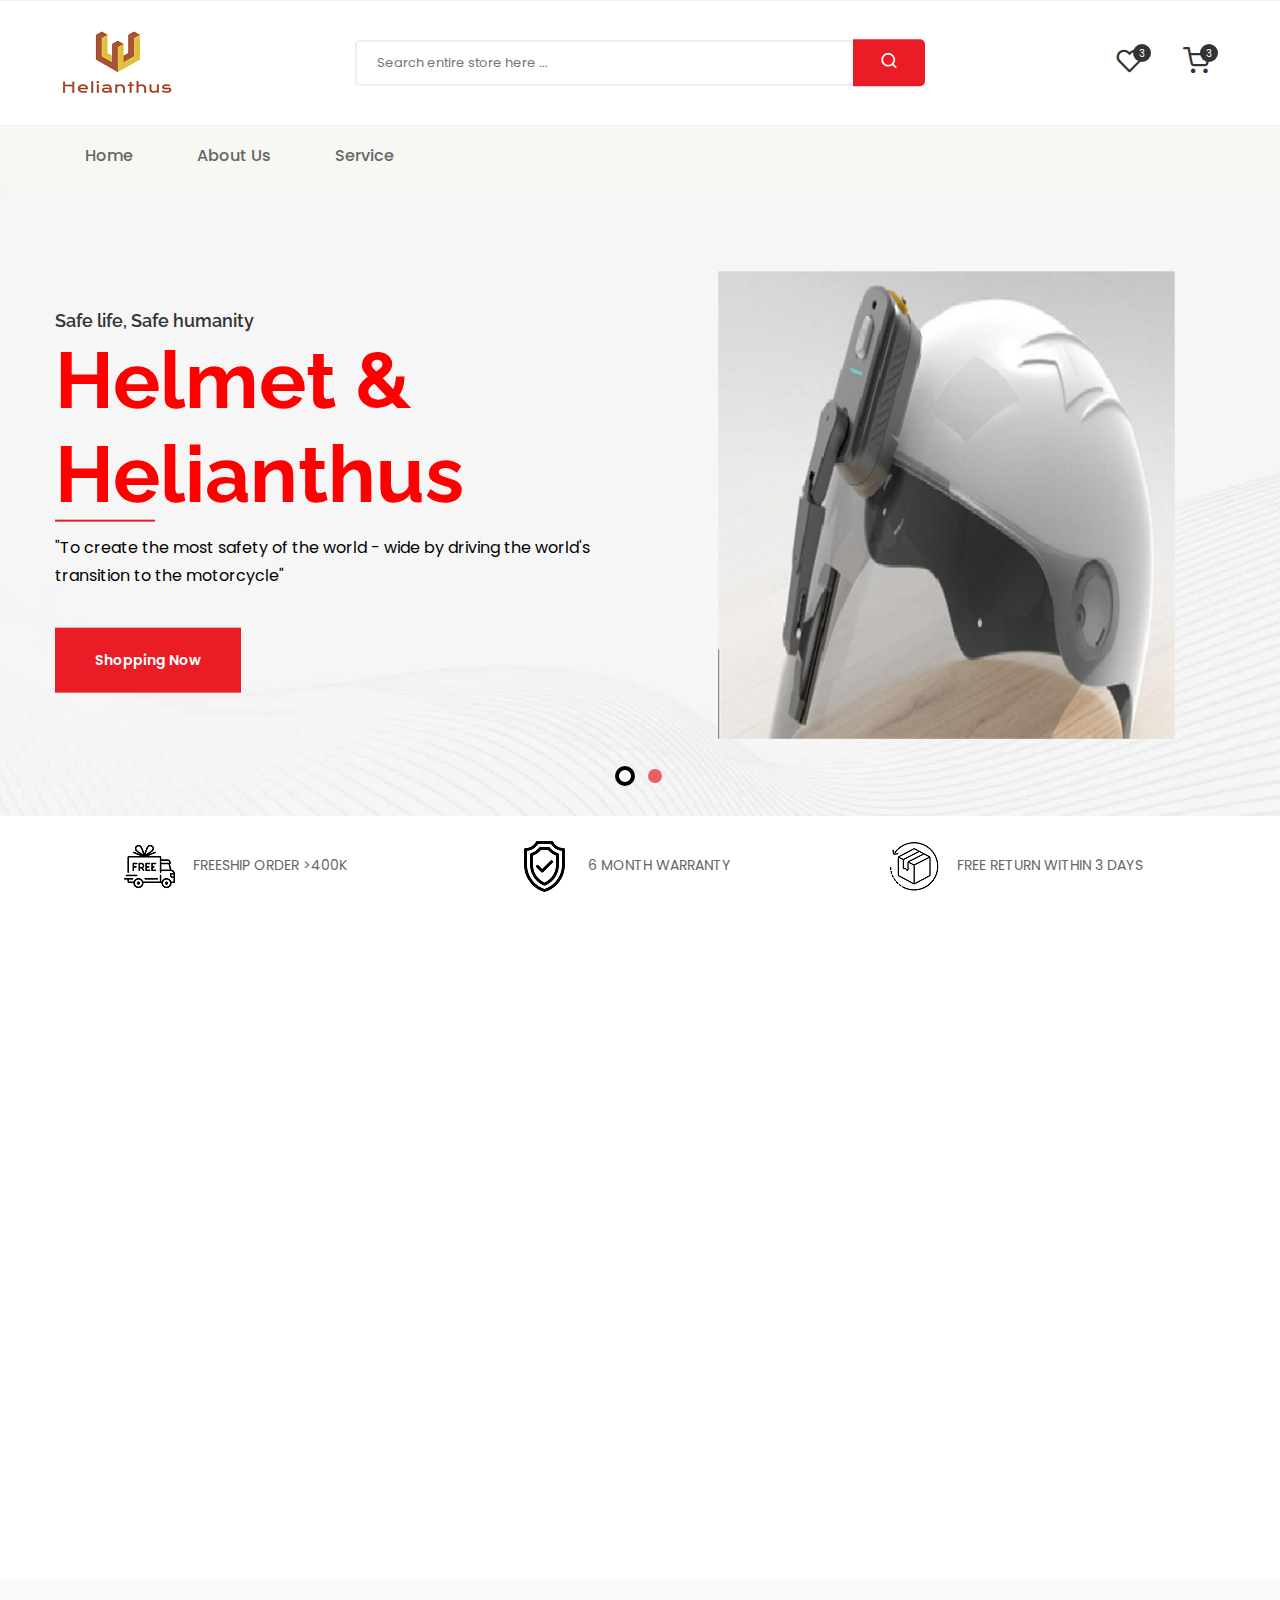
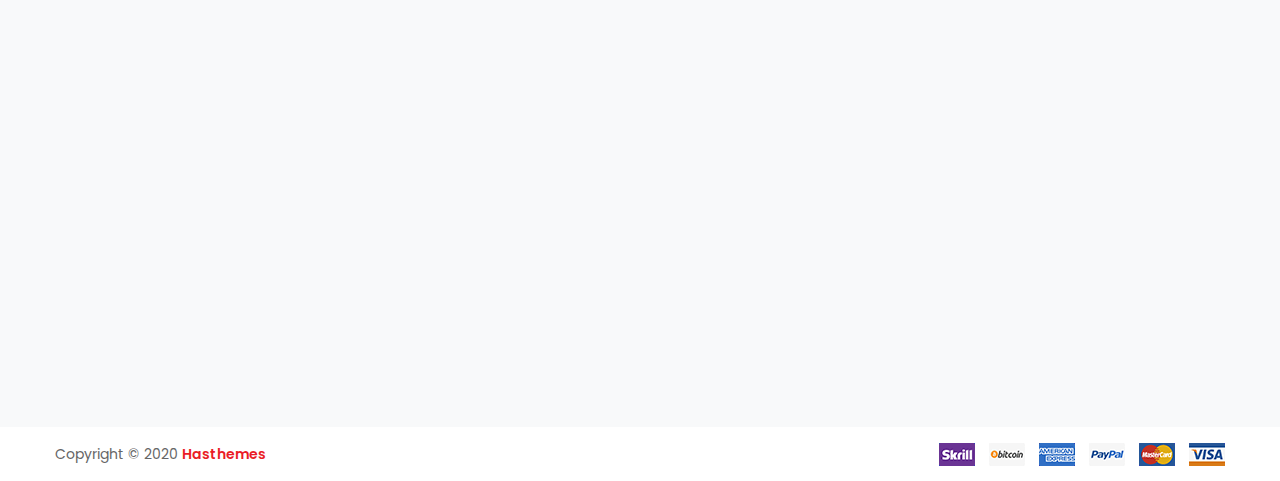
==== commit 923f6a1d: "five" ====
--- a/index.html
+++ b/index.html
@@ -437,23 +437,23 @@
             <div class="container">
             </br>
                 <div class="row Center">
-                        <div class="row">
+                        <div class="row text-center">
                             <!-- Start Company logo Single -->
                             <div class="col-lg-4 col-md-6 col-12">
                                 <img src="assets/images/icon/free-delivery.png" alt="" class="img-fluid company-logo-image">
-                                <span>&ensp; FREESHIP ĐƠN HÀNG >400K</span>
+                                <span>&ensp;&ensp;FREESHIP ORDER >400K</span>
                             </div> <!-- End Company logo Single -->
                             
                             <!-- Start Company logo Single -->
                             <div class="col-lg-4 col-md-6 col-12">
                                 <img src="assets/images/icon/insurance.png" alt="" class="img-fluid company-logo-image">
-                                <span>&ensp;&ensp;BẢO HÀNH 6 THÁNG</span>
+                                <span>&ensp;&ensp;6 MONTH WARRANTY</span>
                             </div> <!-- End Company logo Single -->
                             
                             <!-- Start Company logo Single -->
                             <div class="col-lg-4 col-md-6 col-12">
                                 <img src="assets/images/icon/return-box.png" alt="" class="img-fluid company-logo-image">
-                                <span>&ensp;ĐỔI TRẢ MIỄN PHÍ TRONG VÒNG 3 NGÀY</span>
+                                <span>&ensp;&ensp;FREE RETURN WITHIN 3 DAYS</span>
                             </div> <!-- End Company logo Single -->
                             <!-- Start Company logo Single -->
                             
--- a/assets/css/style.css
+++ b/assets/css/style.css
@@ -17021,7 +17021,7 @@
   /* color: #FFF; */
 }
 .main-menu nav > ul > li > a:hover, .main-menu nav > ul > li > a.active {
-  background: #ea1c26;
+  background: #FFC107;
   color: #FFF;
 }
 
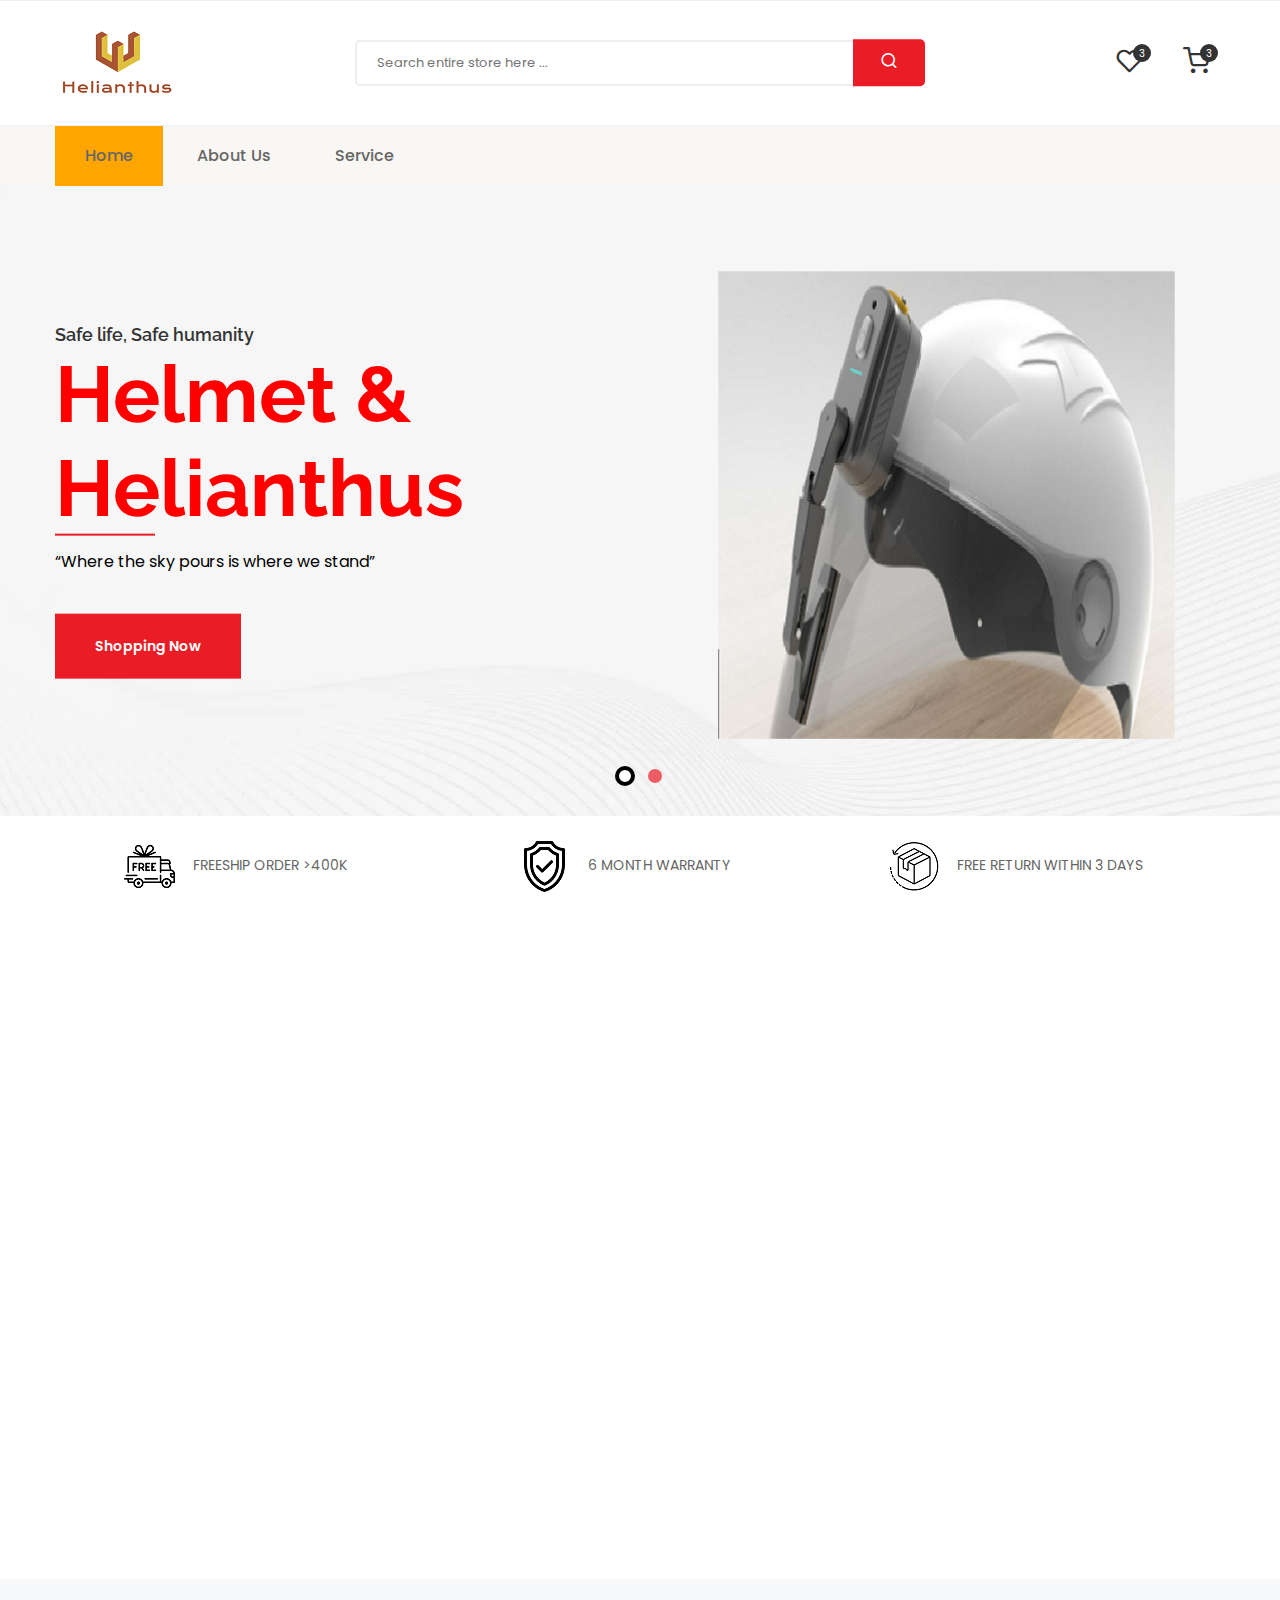
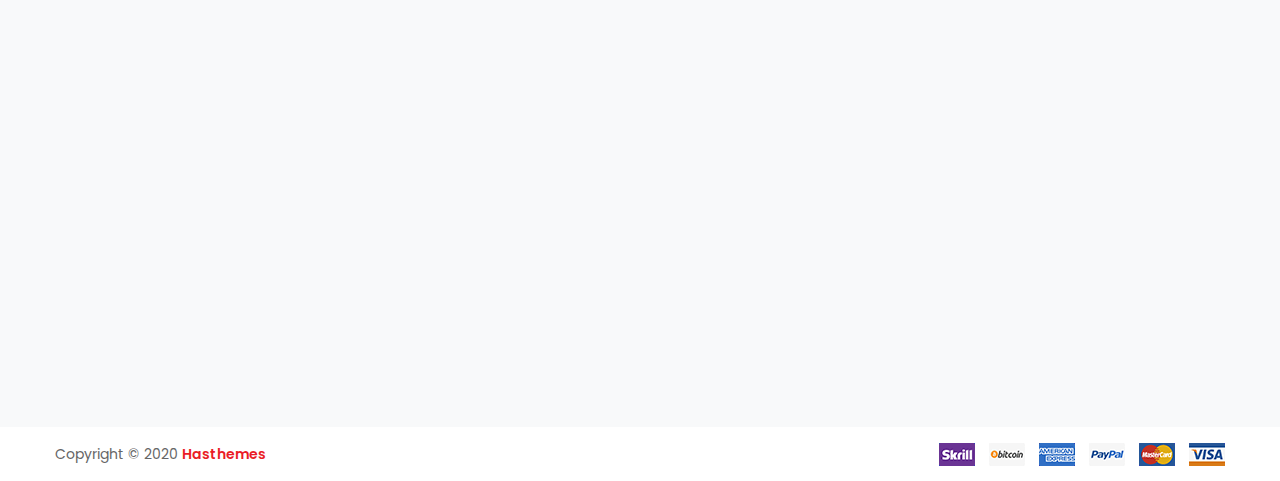
==== commit 2d743fd8: "seven1" ====
--- a/index.html
+++ b/index.html
@@ -89,7 +89,7 @@
                         <div class="main-menu">
                             <nav>
                                 <ul>
-                                    <li>
+                                    <li style="background-color:orange">
                                         <a href="index.html">Home</a>
                                         <!-- Sub Menu -->
                                         
@@ -407,7 +407,8 @@
                             <div class="col-10 col-md-8 col-xl-6">
                                 <h5>Safe life, Safe humanity</h5>
                                 <h2 style="color: red">Helmet & Helianthus</h2>
-                                <p>"To create the most safety of the world - wide by driving the world's transition to the motorcycle"</p>
+                                <p>“Where the sky pours is where we stand”
+                                </p>
                                 <a href="#" class="hero-button">Shopping Now</a>
                             </div>
                         </div>
@@ -508,7 +509,28 @@
                                         </div>
                                         <div class="product-default-content">
                                             <h6 class="product-default-link"><a href="product-details-default.html">High Price Product</a></h6>
-                                            <span class="product-default-price"><del class="product-default-price-off">$30.12</del> $25.12</span>
+                                            <span class="product-default-price"> 538.000 VND</span>
+                                        </div>
+                                    </div> <!-- End Product Defautlt Single -->
+                                    
+                                    <!-- Start Product Defautlt Single -->
+                                    <div class="product-default-single border-around">
+                                        <div class="product-img-warp">
+                                            <a href="product-details-default.html" class="product-default-img-link">
+                                                <img src="assets/images/products_images/Medium_price_product/Medium_price_product_1.png" alt="" class="product-default-img img-fluid">
+                                            </a>
+                                            <div class="product-action-icon-link">
+                                                <ul>
+                                                    <li><a href="wishlist.html"><i class="icon-heart"></i></a></li>
+                                                    <li><a href="compare.html"><i class="icon-repeat"></i></a></li>
+                                                    <li><a href="#" data-toggle="modal" data-target="#modalQuickview_2"><i class="icon-eye"></i></a></li>
+                                                    <li><a href="#" data-toggle="modal" data-target="#modalAddcart"><i class="icon-shopping-cart"></i></a></li>
+                                                </ul>
+                                            </div>
+                                        </div>
+                                        <div class="product-default-content">
+                                            <h6 class="product-default-link"><a href="product-details-default.html">Medium Price Product</a></h6>
+                                            <span class="product-default-price"> 458.000 VND</span>
                                         </div>
                                     </div> <!-- End Product Defautlt Single -->
                                     <!-- Start Product Defautlt Single -->
@@ -528,27 +550,7 @@
                                         </div>
                                         <div class="product-default-content">
                                             <h6 class="product-default-link"><a href="product-details-default.html">Low Price Product</a></h6>
-                                            <span class="product-default-price"><del class="product-default-price-off">$30.12</del> $25.12</span>
-                                        </div>
-                                    </div> <!-- End Product Defautlt Single -->
-                                    <!-- Start Product Defautlt Single -->
-                                    <div class="product-default-single border-around">
-                                        <div class="product-img-warp">
-                                            <a href="product-details-default.html" class="product-default-img-link">
-                                                <img src="assets/images/products_images/Medium_price_product/Medium_price_product.png" alt="" class="product-default-img img-fluid">
-                                            </a>
-                                            <div class="product-action-icon-link">
-                                                <ul>
-                                                    <li><a href="wishlist.html"><i class="icon-heart"></i></a></li>
-                                                    <li><a href="compare.html"><i class="icon-repeat"></i></a></li>
-                                                    <li><a href="#" data-toggle="modal" data-target="#modalQuickview_2"><i class="icon-eye"></i></a></li>
-                                                    <li><a href="#" data-toggle="modal" data-target="#modalAddcart"><i class="icon-shopping-cart"></i></a></li>
-                                                </ul>
-                                            </div>
-                                        </div>
-                                        <div class="product-default-content">
-                                            <h6 class="product-default-link"><a href="product-details-default.html">Medium Price Product</a></h6>
-                                            <span class="product-default-price"><del class="product-default-price-off">$30.12</del> $25.12</span>
+                                            <span class="product-default-price"> 374.000 VND</span>
                                         </div>
                                     </div> <!-- End Product Defautlt Single -->
                                     <!-- Start Product Defautlt Single -->
@@ -568,7 +570,7 @@
                                         </div>
                                         <div class="product-default-content">
                                             <h6 class="product-default-link"><a href="product-details-default.html">Retail Product</a></h6>
-                                            <span class="product-default-price"><del class="product-default-price-off">$30.12</del> $25.12</span>
+                                            <span class="product-default-price"> 187.000 VND</span>
                                         </div>
                                     </div> <!-- End Product Defautlt Single -->
                                 </div>
@@ -592,7 +594,7 @@
                                         </div>
                                         <div class="product-default-content">
                                             <h6 class="product-default-link"><a href="product-details-default.html">High Price Product</a></h6>
-                                            <span class="product-default-price"><del class="product-default-price-off">$30.12</del> $25.12</span>
+                                            <span class="product-default-price"> 538.000 VND</span>
                                         </div>
                                     </div> <!-- End Product Defautlt Single -->
                                 </div>
@@ -604,7 +606,7 @@
                                     <div class="product-default-single border-around">
                                         <div class="product-img-warp">
                                             <a href="product-details-default.html" class="product-default-img-link">
-                                                <img src="assets/images/products_images/Medium_price_product/Medium_price_product.png" alt="" class="product-default-img img-fluid">
+                                                <img src="assets/images/products_images/Medium_price_product/Medium_price_product_1.png" alt="" class="product-default-img img-fluid">
                                             </a>
                                             <div class="product-action-icon-link">
                                                 <ul>
@@ -617,7 +619,7 @@
                                         </div>
                                         <div class="product-default-content">
                                             <h6 class="product-default-link"><a href="product-details-default.html">Medium Price Product</a></h6>
-                                            <span class="product-default-price"><del class="product-default-price-off">$30.12</del> $25.12</span>
+                                            <span class="product-default-price"> 458.000 VND</span>
                                         </div>
                                     </div> <!-- End Product Defautlt Single -->
                                    
@@ -643,7 +645,7 @@
                                         </div>
                                         <div class="product-default-content">
                                             <h6 class="product-default-link"><a href="product-details-default.html">Low Price Product</a></h6>
-                                            <span class="product-default-price"><del class="product-default-price-off">$30.12</del> $25.12</span>
+                                            <span class="product-default-price"> 374.000 VND</span>
                                         </div>
                                     </div> <!-- End Product Defautlt Single -->
                                    
@@ -668,7 +670,7 @@
                                         </div>
                                         <div class="product-default-content">
                                             <h6 class="product-default-link"><a href="product-details-default.html">Retail Product</a></h6>
-                                            <span class="product-default-price"><del class="product-default-price-off">$30.12</del> $25.12</span>
+                                            <span class="product-default-price"> 187.000 VND</span>
                                         </div>
                                     </div> <!-- End Product Defautlt Single -->
                                 </div>
@@ -874,8 +876,8 @@
                                     <!-- Start  Product Details Text Area-->
                                     <div class="product-details-text">
                                         <h4 class="title">High Price Product</h4>
-                                        <div class="price"><del>$70.00</del>$80.00</div>
-                                        <p>Lorem ipsum dolor sit amet, consectetur adipisicing elit. Mollitia iste laborum ad impedit pariatur esse optio tempora sint ullam autem deleniti nam in quos qui nemo ipsum numquam, reiciendis maiores quidem aperiam, rerum vel recusandae</p>
+                                        <div class="price">538.000 VND</div>
+                                        
                                     </div> <!-- End  Product Details Text Area-->
                                     <!-- Start Product Variable Area -->
                                     <div class="product-details-variable">
@@ -995,8 +997,7 @@
                                     <!-- Start  Product Details Text Area-->
                                     <div class="product-details-text">
                                         <h4 class="title">Low Price Product</h4>
-                                        <div class="price"><del>$70.00</del>$80.00</div>
-                                        <p>Lorem ipsum dolor sit amet, consectetur adipisicing elit. Mollitia iste laborum ad impedit pariatur esse optio tempora sint ullam autem deleniti nam in quos qui nemo ipsum numquam, reiciendis maiores quidem aperiam, rerum vel recusandae</p>
+                                        <div class="price">374.000 VND</div>
                                     </div> <!-- End  Product Details Text Area-->
                                     <!-- Start Product Variable Area -->
                                     <div class="product-details-variable">
@@ -1080,10 +1081,10 @@
                                 <div class="product-details-gallery-area">
                                     <div class="product-large-image modal-product-image-large">
                                         <div class="product-image-large-single">
+                                            <img class="img-fluid" src="assets/images/products_images/Medium_price_product/Medium_price_product_1.png" alt="">
+                                        </div>
+                                        <div class="product-image-large-single">
                                             <img class="img-fluid" src="assets/images/products_images/Medium_price_product/Medium_price_product.png" alt="">
-                                        </div>
-                                        <div class="product-image-large-single">
-                                            <img class="img-fluid" src="assets/images/products_images/Medium_price_product/Medium_price_product_1.png" alt="">
                                         </div>
                                         <div class="product-image-large-single">
                                             <img class="img-fluid" src="assets/images/products_images/Medium_price_product/Medium_price_product_2.png" alt="">
@@ -1098,10 +1099,10 @@
                                     </div>
                                     <div class="product-image-thumb modal-product-image-thumb">
                                         <div class="zoom-active product-image-thumb-single">
+                                            <img class="img-fluid" src="assets/images/products_images/Medium_price_product/Medium_price_product_1.png" alt="">
+                                        </div>
+                                        <div class="product-image-thumb-single">
                                             <img class="img-fluid" src="assets/images/products_images/Medium_price_product/Medium_price_product.png" alt="">
-                                        </div>
-                                        <div class="product-image-thumb-single">
-                                            <img class="img-fluid" src="assets/images/products_images/Medium_price_product/Medium_price_product_1.png" alt="">
                                         </div>
                                         <div class="product-image-thumb-single">
                                             <img class="img-fluid" src="assets/images/products_images/Medium_price_product/Medium_price_product_2.png" alt="">
@@ -1120,8 +1121,7 @@
                                     <!-- Start  Product Details Text Area-->
                                     <div class="product-details-text">
                                         <h4 class="title">Medium Price Product</h4>
-                                        <div class="price"><del>$70.00</del>$80.00</div>
-                                        <p>Lorem ipsum dolor sit amet, consectetur adipisicing elit. Mollitia iste laborum ad impedit pariatur esse optio tempora sint ullam autem deleniti nam in quos qui nemo ipsum numquam, reiciendis maiores quidem aperiam, rerum vel recusandae</p>
+                                        <div class="price">458.000 VND</div>
                                     </div> <!-- End  Product Details Text Area-->
                                     <!-- Start Product Variable Area -->
                                     <div class="product-details-variable">
@@ -1228,9 +1228,8 @@
                                 <div class="product-details-content-area">
                                     <!-- Start  Product Details Text Area-->
                                     <div class="product-details-text">
-                                        <h4 class="title">High Price Product</h4>
-                                        <div class="price"><del>$70.00</del>$80.00</div>
-                                        <p>Lorem ipsum dolor sit amet, consectetur adipisicing elit. Mollitia iste laborum ad impedit pariatur esse optio tempora sint ullam autem deleniti nam in quos qui nemo ipsum numquam, reiciendis maiores quidem aperiam, rerum vel recusandae</p>
+                                        <h4 class="title">Retail  Product</h4>
+                                        <div class="price">187.000 VND</div>
                                     </div> <!-- End  Product Details Text Area-->
                                     <!-- Start Product Variable Area -->
                                     <div class="product-details-variable">
